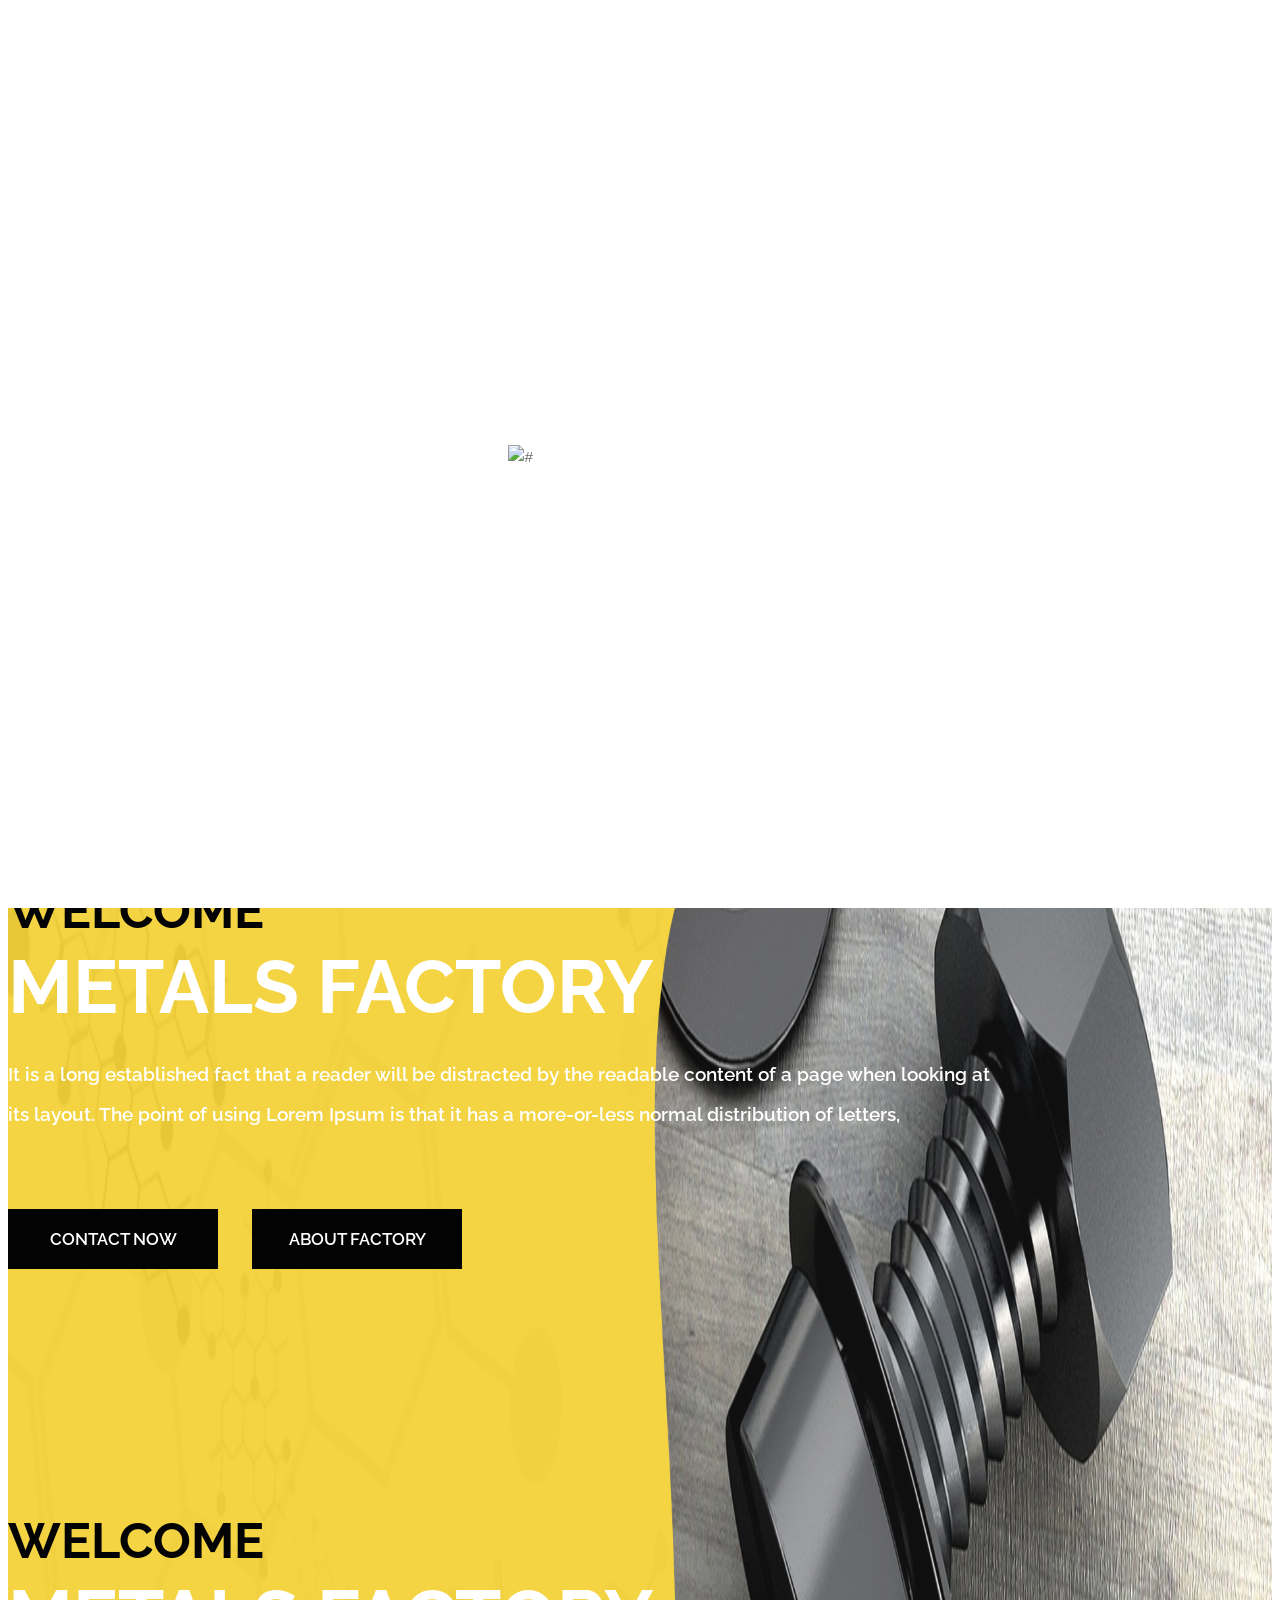
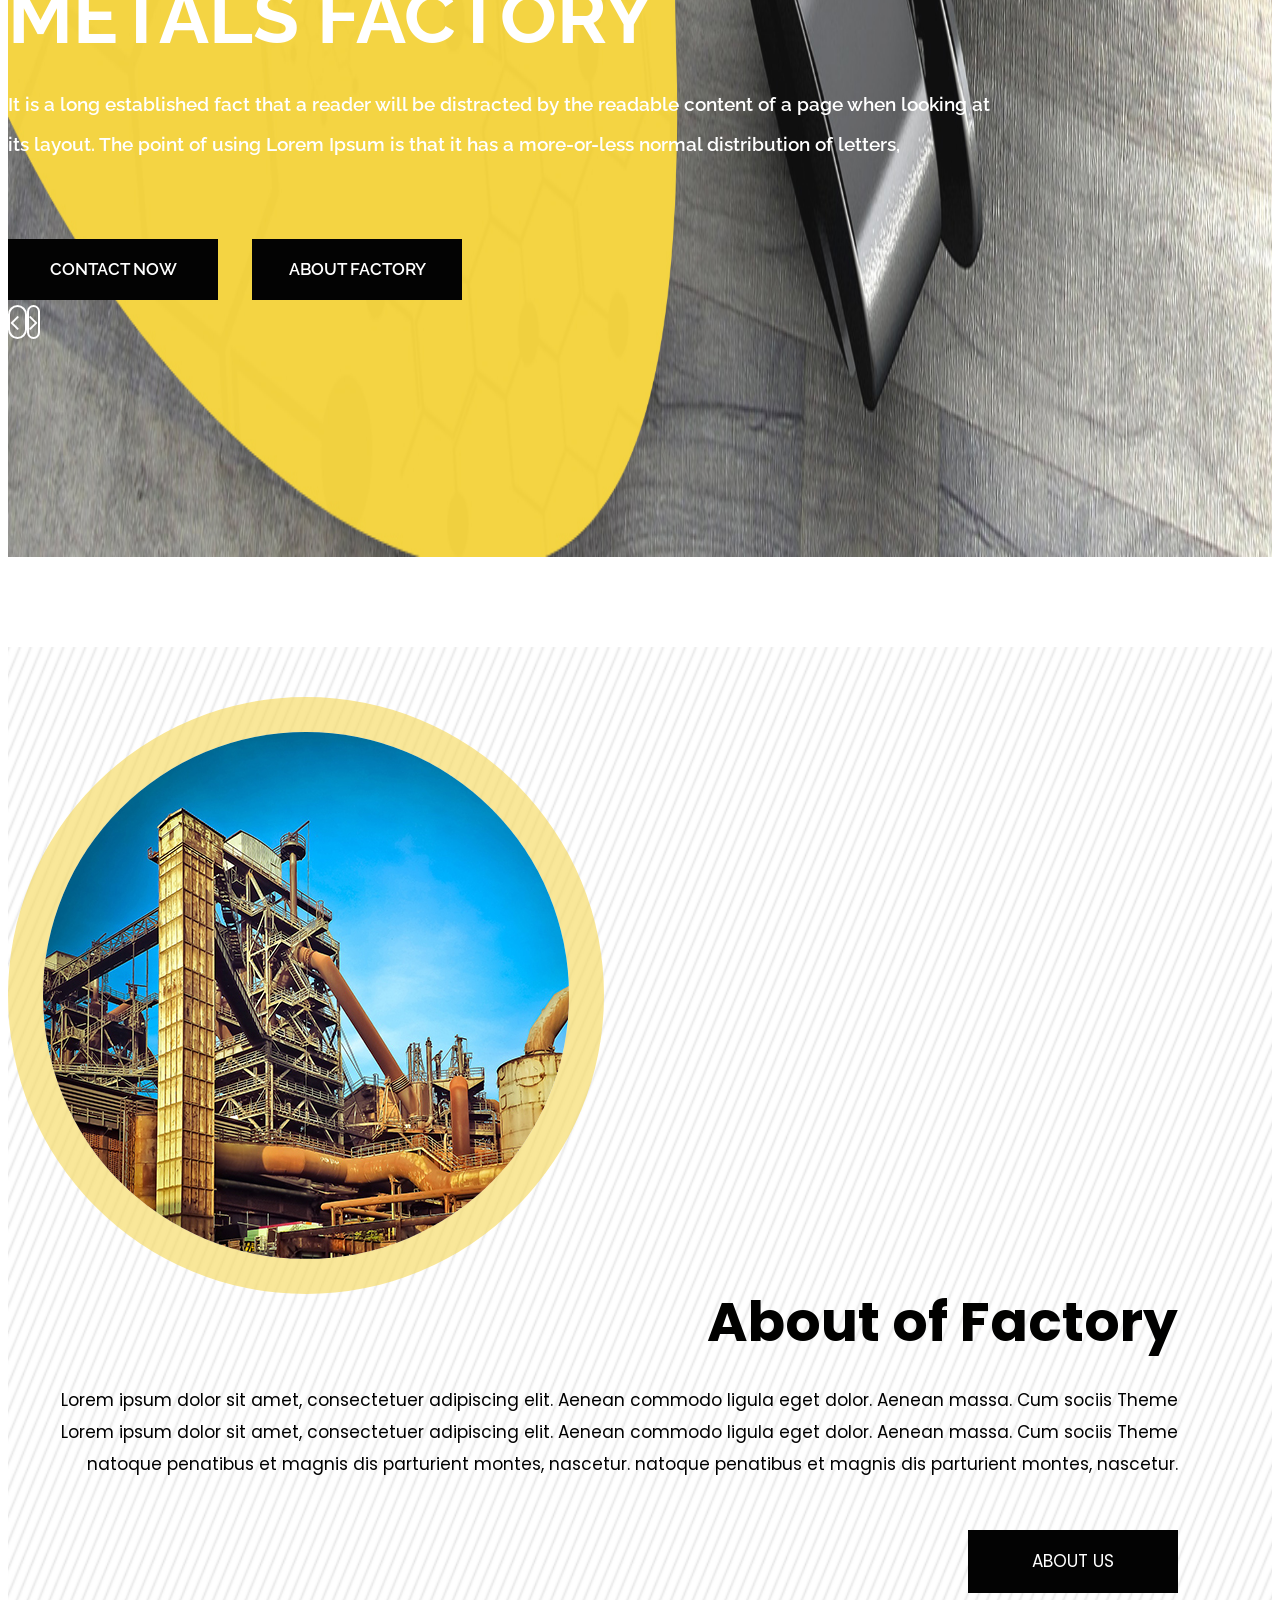
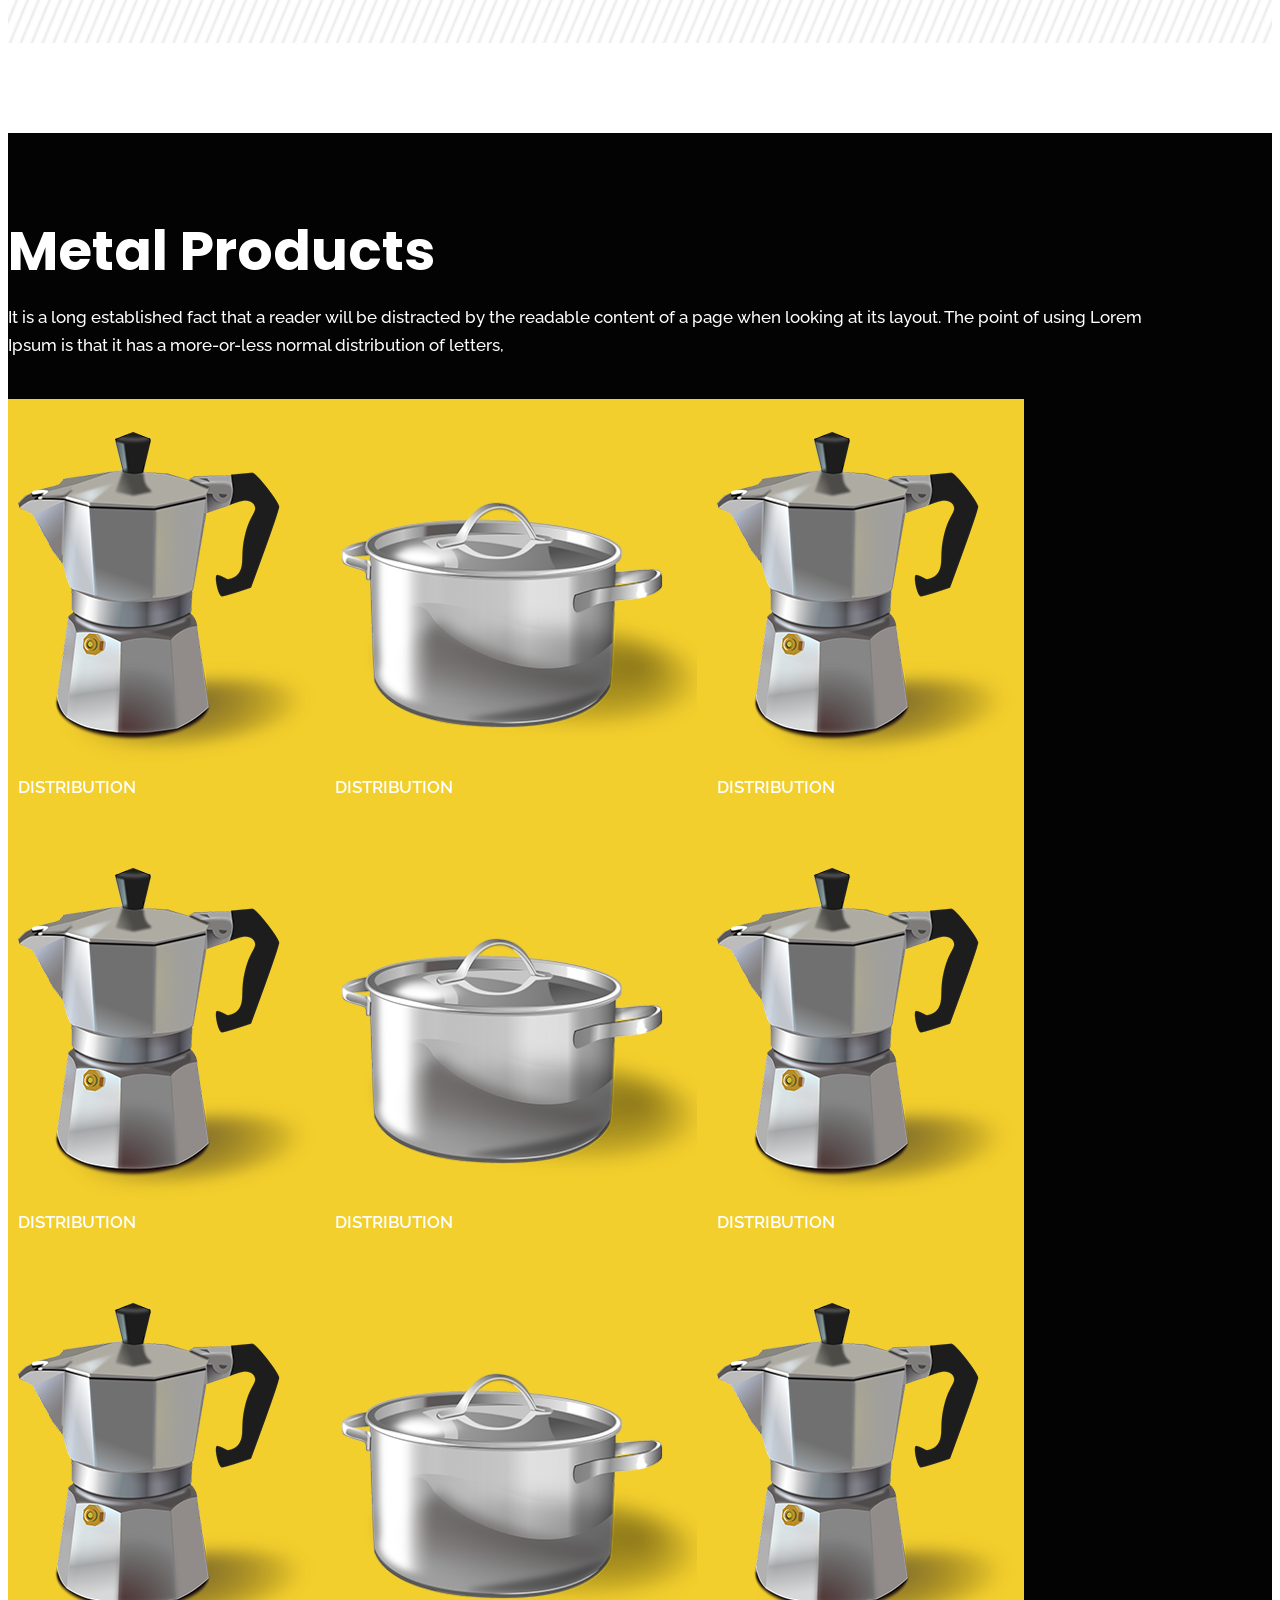
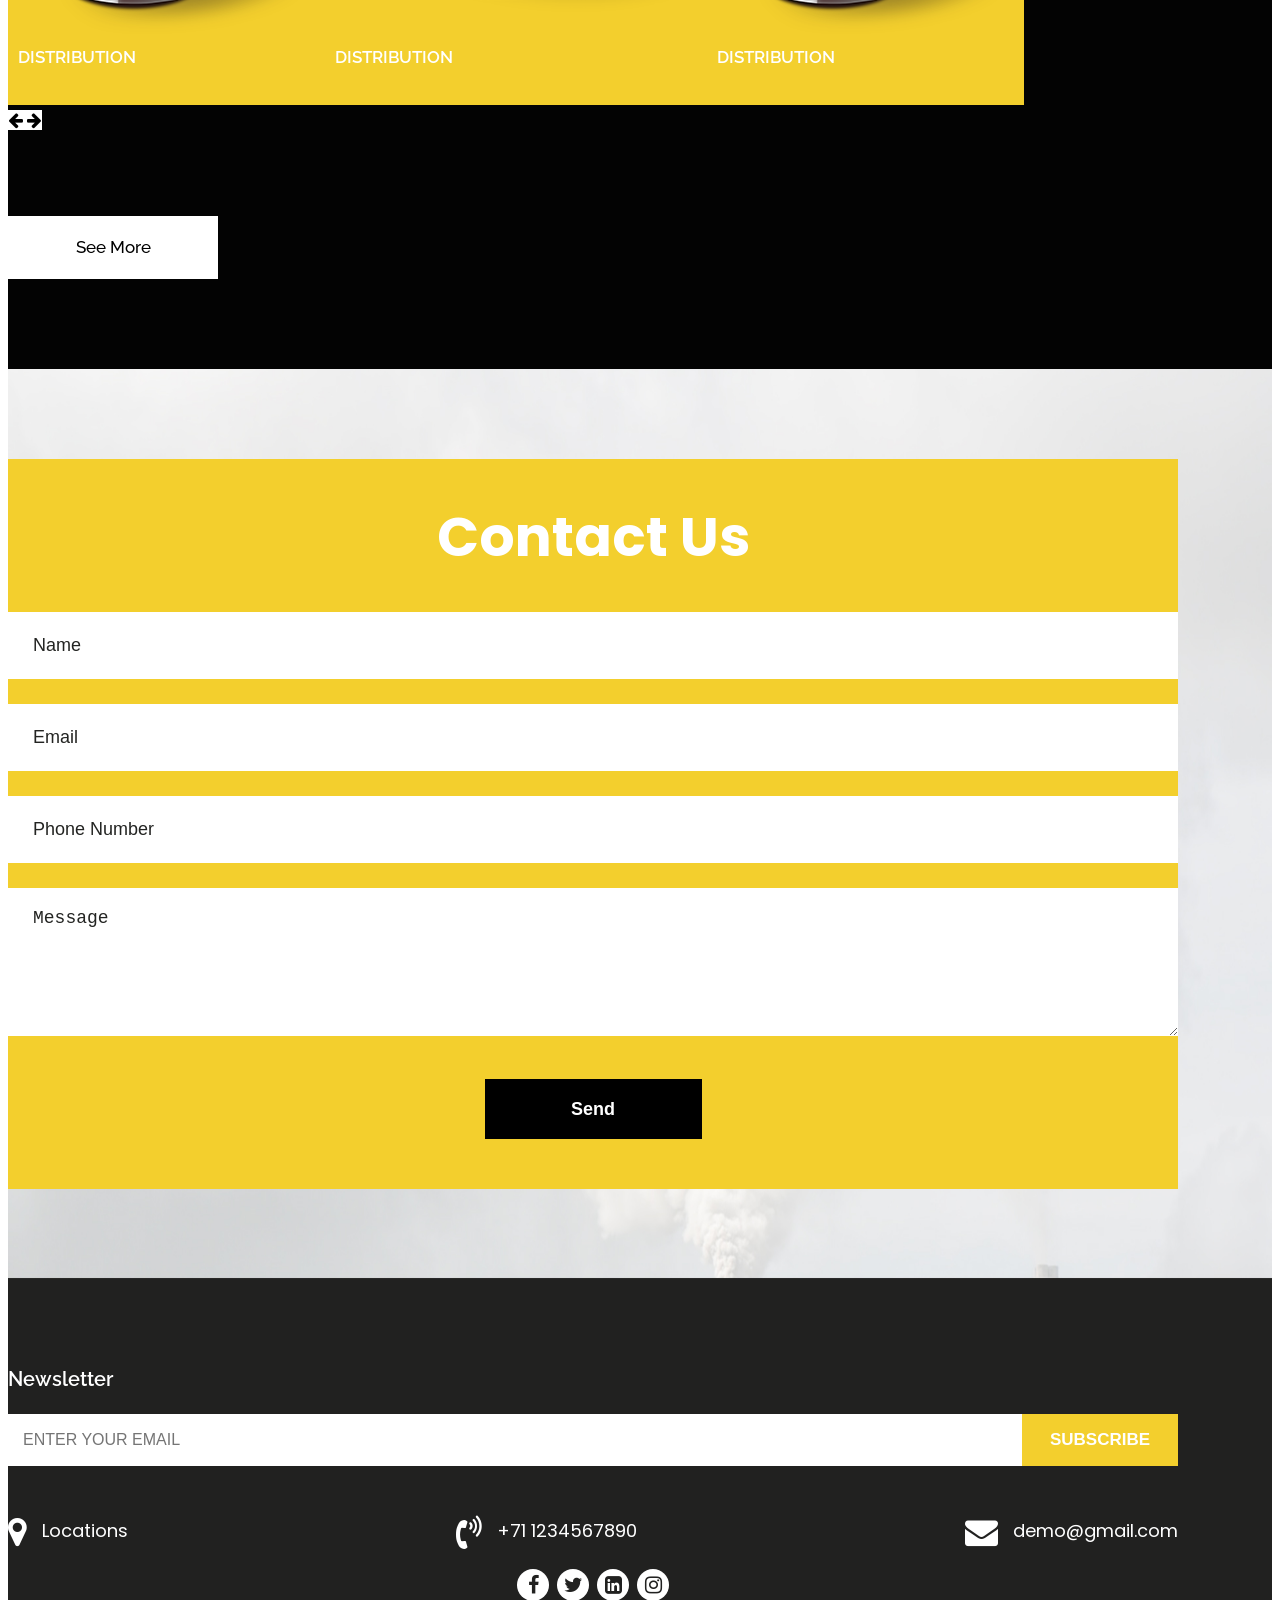
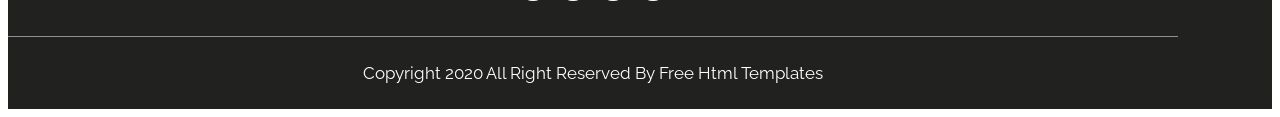
==== index.html @ c3630df4 "commit for host page trial 02" ====
<!DOCTYPE html>
<html lang="en">
   <head>
      <!-- basic -->
      <meta charset="utf-8">
      <meta http-equiv="X-UA-Compatible" content="IE=edge">
      <!-- mobile metas -->
      <meta name="viewport" content="width=device-width, initial-scale=1">
      <meta name="viewport" content="initial-scale=1, maximum-scale=1">
      <!-- site metas -->
      <title>metal</title>
      <meta name="keywords" content="">
      <meta name="description" content="">
      <meta name="author" content="">
      <!-- bootstrap css -->
      <link rel="stylesheet" href="css/bootstrap.min.css">
      <!-- style css -->
      <link rel="stylesheet" href="css/style.css">
      <!-- Responsive-->
      <link rel="stylesheet" href="css/responsive.css">
      <!-- fevicon -->
      <link rel="icon" href="images/fevicon.png" type="image/gif" />
      <!-- Scrollbar Custom CSS -->
      <link rel="stylesheet" href="css/jquery.mCustomScrollbar.min.css">
      <!-- Tweaks for older IEs-->
      <link rel="stylesheet" href="https://netdna.bootstrapcdn.com/font-awesome/4.0.3/css/font-awesome.css">
      <link rel="stylesheet" href="https://cdnjs.cloudflare.com/ajax/libs/fancybox/2.1.5/jquery.fancybox.min.css" media="screen">
      <link rel="stylesheet" href="https://rawgit.com/LeshikJanz/libraries/master/Bootstrap/baguetteBox.min.css">
      <!--[if lt IE 9]>
      <script src="https://oss.maxcdn.com/html5shiv/3.7.3/html5shiv.min.js"></script>
      <script src="https://oss.maxcdn.com/respond/1.4.2/respond.min.js"></script><![endif]-->
   </head>
   <!-- body -->
   <body class="main-layout">
      <!-- loader  -->
      <div class="loader_bg">
         <div class="loader"><img src="images/loading.gif" alt="#"/></div>
      </div>
      <!-- end loader -->
      <div id="mySidepanel" class="sidepanel">
         <a href="javascript:void(0)" class="closebtn" onclick="closeNav()">×</a>
         <a class="active" href="index.html">Home</a>
         <a href="#about">About</a>
         <a href="#product">Products</a>
         <a href="#contact">Contact</a>
      </div>
      <!-- header -->
      <header class="full_bg">
         <!-- header inner -->
         <div class="header">
            <div class="container-fluid">
               <div class="row d_flex">
                  <div class=" col-md-2 col-sm-3 col logo_section">
                     <div class="full">
                        <div class="center-desk">
                           <div class="logo">
                              <a href="index.html"><img src="images/logo.png" alt="#" /></a>
                           </div>
                        </div>
                     </div>
                  </div>
                  <div class="col-md-10 col-sm-9">
                     <ul class="site_menu text_align_right">
                        <li >
                           <button class="openbtn" onclick="openNav()"><img src="images/menu_icon.png"></button>
                        </li>
                     </ul>
                  </div>
               </div>
            </div>
         </div>
         <!-- end header inner -->
         <!-- end header -->
         <section class="banner_main">
            <div id="myCarousel" class="carousel slide banner" data-ride="carousel">
               <ol class="carousel-indicators">
                  <li data-target="#myCarousel" data-slide-to="0" class="active"></li>
                  <li data-target="#myCarousel" data-slide-to="1"></li>
                  <li data-target="#myCarousel" data-slide-to="2"></li>
               </ol>
               <div class="carousel-inner">
                  <div class="carousel-item active">
                     <div class="container">
                        <div class="carousel-caption  banner_po">
                           <div class="row">
                              <div class="col-md-8">
                                 <div class="build_box text_align_left">
                                    <h1>WELCOME<br> <span class="white">METALS FACTORY</span></h1>
                                    <p>It is a long established fact that a reader will be distracted by the readable content of a page when looking at its layout. The point of using Lorem Ipsum is that it has a more-or-less normal distribution of letters,</p>
                                    <a class="read_more conatct_btn" href="#contact" role="button">Contact now</a>
                                    <a class="read_more conatct_btn" href="#about" role="button">About Factory</a>
                                 </div>
                              </div>
                           </div>
                           <strong>best</strong>
                        </div>
                     </div>
                  </div>
                  <div class="carousel-item">
                     <div class="container">
                        <div class="carousel-caption banner_po">
                           <div class="row">
                              <div class="col-md-8">
                                 <div class="build_box text_align_left">
                                    <h1>WELCOME<br> <span class="white">METALS FACTORY</span></h1>
                                    <p>It is a long established fact that a reader will be distracted by the readable content of a page when looking at its layout. The point of using Lorem Ipsum is that it has a more-or-less normal distribution of letters,</p>
                                    <a class="read_more conatct_btn" href="#contact" role="button">Contact now</a>
                                    <a class="read_more conatct_btn" href="#about" role="button">About Factory</a>
                                 </div>
                              </div>
                           </div>
                           <strong>best</strong>
                        </div>
                     </div>
                  </div>
                  <div class="carousel-item">
                     <div class="container">
                        <div class="carousel-caption banner_po">
                           <div class="row">
                              <div class="col-md-8">
                                 <div class="build_box text_align_left">
                                    <h1>WELCOME<br> <span class="white">METALS FACTORY</span></h1>
                                    <p>It is a long established fact that a reader will be distracted by the readable content of a page when looking at its layout. The point of using Lorem Ipsum is that it has a more-or-less normal distribution of letters,</p>
                                    <a class="read_more conatct_btn" href="#contact" role="button">Contact now</a>
                                    <a class="read_more conatct_btn" href="#about" role="button">About Factory</a>
                                 </div>
                              </div>
                           </div>
                           <strong>best</strong>
                        </div>
                     </div>
                  </div>
               </div>
               <a class="carousel-control-prev" href="#myCarousel" role="button" data-slide="prev">
               <i class="fa fa-angle-left" aria-hidden="true"></i>
               <span class="sr-only">Previous</span>
               </a>
               <a class="carousel-control-next" href="#myCarousel" role="button" data-slide="next">
               <i class="fa fa-angle-right" aria-hidden="true"></i>
               <span class="sr-only">Next</span>
               </a>
            </div>
         </section>
      </header>
      <!-- end banner -->
      <!-- about -->
      <div id="about" class="about">
         <div class="bg_about">
            <div class="container">
               <div class="row d_flex">
                  <div class="col-md-5">
                     <div class="about_img">
                        <figure><img src="images/about.jpg" alt="#"/></figure>
                     </div>
                  </div>
                  <div class="col-md-6 offset-md-1">
                     <div class="titlepage text_align_right">
                        <h2>About of Factory</h2>
                        <p>Lorem ipsum dolor sit amet, consectetuer adipiscing elit. Aenean commodo ligula eget dolor. Aenean massa. Cum sociis Theme Lorem ipsum dolor sit amet, consectetuer adipiscing elit. Aenean commodo ligula eget dolor. Aenean massa. Cum sociis Theme natoque penatibus et magnis dis parturient montes, nascetur.
                           natoque penatibus et magnis dis parturient montes, nascetur.
                        </p>
                        <a class="read_more" href="Javascript:void(0)">About Us</a>
                     </div>
                  </div>
               </div>
            </div>
         </div>
      </div>
      <!-- end about -->
      <!-- products -->
      <div id="product" class="prot">
         <div class="products">
            <div class="container">
               <div class="row">
                  <div class="col-md-12">
                     <div class="titlepage text_align_left">
                        <h2>Metal Products</h2>
                        <p>It is a long established fact that a reader will be distracted by the readable content of a page when looking at its layout. The point of using Lorem Ipsum is that it has a more-or-less normal distribution of letters,</p>
                     </div>
                  </div>
               </div>
            </div>
            <div id="prod" class="carousel slide product_banner" data-ride="carousel">
               <ol class="carousel-indicators">
                  <li data-target="#prod" data-slide-to="0" class="active"></li>
                  <li data-target="#prod" data-slide-to="1"></li>
                  <li data-target="#prod" data-slide-to="2"></li>
               </ol>
               <div class="carousel-inner">
                  <div class="carousel-item active">
                     <div class="container">
                        <div class="carousel-caption  banner_pro">
                           <div class="row d_flex">
                              <div class="col-md-4">
                                 <div class="product mar_bottom30">
                                    <figure><img src="images/pro1.png" alt="#"/></figure>
                                    <h3>distribution</h3>
                                 </div>
                              </div>
                              <div class="col-md-4 mar_bottom30">
                                 <div class="product">
                                    <figure><img src="images/pro2.png" alt="#"/></figure>
                                    <h3>distribution</h3>
                                 </div>
                              </div>
                              <div class="col-md-4">
                                 <div class="product">
                                    <figure><img src="images/pro1.png" alt="#"/></figure>
                                    <h3>distribution</h3>
                                 </div>
                              </div>
                           </div>
                        </div>
                     </div>
                  </div>
                  <div class="carousel-item">
                     <div class="container">
                        <div class="carousel-caption  banner_pro">
                           <div class="row d_flex">
                              <div class="col-md-4 mar_bottom30">
                                 <div class="product">
                                    <figure><img src="images/pro1.png" alt="#"/></figure>
                                    <h3>distribution</h3>
                                 </div>
                              </div>
                              <div class="col-md-4 mar_bottom30">
                                 <div class="product">
                                    <figure><img src="images/pro2.png" alt="#"/></figure>
                                    <h3>distribution</h3>
                                 </div>
                              </div>
                              <div class="col-md-4">
                                 <div class="product">
                                    <figure><img src="images/pro1.png" alt="#"/></figure>
                                    <h3>distribution</h3>
                                 </div>
                              </div>
                           </div>
                        </div>
                     </div>
                  </div>
                  <div class="carousel-item">
                     <div class="container">
                        <div class="carousel-caption  banner_pro">
                           <div class="row d_flex">
                              <div class="col-md-4 mar_bottom30">
                                 <div class="product">
                                    <figure><img src="images/pro1.png" alt="#"/></figure>
                                    <h3>distribution</h3>
                                 </div>
                              </div>
                              <div class="col-md-4 mar_bottom30">
                                 <div class="product">
                                    <figure><img src="images/pro2.png" alt="#"/></figure>
                                    <h3>distribution</h3>
                                 </div>
                              </div>
                              <div class="col-md-4">
                                 <div class="product">
                                    <figure><img src="images/pro1.png" alt="#"/></figure>
                                    <h3>distribution</h3>
                                 </div>
                              </div>
                           </div>
                        </div>
                     </div>
                  </div>
               </div>
               <a class="carousel-control-prev" href="#prod" role="button" data-slide="prev">
               <i class="fa fa-arrow-left" aria-hidden="true"></i>
               <span class="sr-only">Previous</span>
               </a>
               <a class="carousel-control-next" href="#prod" role="button" data-slide="next">
               <i class="fa fa-arrow-right" aria-hidden="true"></i>
               <span class="sr-only">Next</span>
               </a>
            </div>
            <div class="container">
               <div class="row">
                  <div class="col-md-12">
                     <a class="read_more" href="Javascript:void(0)">See More</a>
                  </div>
               </div>
            </div>
         </div>
      </div>
      <!-- end products -->
      <!--  contact -->
      <div id="contact" class="contact">
         <div class="container">
            <div class="row">
               <div class="col-md-12">
                  <div class="bg_yeloow">
                     <div class="titlepage text_align_center">
                        <h2>Contact Us</h2>
                     </div>
                     <div class="row">
                        <div class="col-md-10 offset-md-1">
                           <form id="request" class="main_form">
                              <div class="row">
                                 <div class="col-md-12 ">
                                    <input class="contactus" placeholder="Name" type="type" name=" Name"> 
                                 </div>
                                 <div class="col-md-12">
                                    <input class="contactus" placeholder="Email" type="type" name="Email"> 
                                 </div>
                                 <div class="col-md-12">
                                    <input class="contactus" placeholder="Phone Number" type="type" name="Phone Number">                          
                                 </div>
                                 <div class="col-md-12">
                                    <textarea class="textarea" placeholder="Message" type="type" Message="Name">Message</textarea>
                                 </div>
                                 <div class="col-md-12">
                                    <button class="send_btn">Send</button>
                                 </div>
                              </div>
                           </form>
                        </div>
                     </div>
                  </div>
               </div>
            </div>
         </div>
      </div>
      <!-- end contact -->
      <!--  footer -->
      <footer>
         <div class="footer">
            <div class="container">
               <div class="row">
                  <div class="col-md-8 offset-md-2">
                     <div class="news">
                        <h3>Newsletter</h3>
                        <form class="form_news">
                           <input class="newsltter" placeholder="enter your email" type="type" name="enter your email">
                           <button class="sunm_btn">SUBSCRIBE</button>
                        </form>
                     </div>
                  </div>
                  <div class=" col-md-10 offset-md-1">
                     <ul class="conta">
                        <li><i class="fa fa-map-marker" aria-hidden="true"></i>Locations
                        </li>
                        <li><i class="fa fa-volume-control-phone" aria-hidden="true"></i> +71 1234567890</li>
                        <li> <i class="fa fa-envelope" aria-hidden="true"></i><a href="#"> demo@gmail.com</a></li>
                     </ul>
                  </div>
                  <div class="col-md-12">
                     <ul class="social_icon">
                        <li><a href="Javascript:void(0)"><i class="fa fa-facebook" aria-hidden="true"></i></a></li>
                        <li><a href="Javascript:void(0)"><i class="fa fa-twitter" aria-hidden="true"></i></a></li>
                        <li><a href="Javascript:void(0)"><i class="fa fa-linkedin-square" aria-hidden="true"></i></a></li>
                        <li><a href="Javascript:void(0)"><i class="fa fa-instagram" aria-hidden="true"></i></a></li>
                     </ul>
                  </div>
               </div>
            </div>
            <div class="copyright">
               <div class="container">
                  <div class="row">
                     <div class="col-md-10 offset-md-1">
                        <p>Copyright 2020  All Right Reserved By <a href="https://html.design/"> Free Html Templates</a></p>
                     </div>
                  </div>
               </div>
            </div>
         </div>
      </footer>
      <!-- end footer -->
      <!-- Javascript files-->
      <script src="js/jquery.min.js"></script>
      <script src="js/bootstrap.bundle.min.js"></script>
      <script src="js/jquery-3.0.0.min.js"></script>
      <!-- sidebar -->
      <script src="js/jquery.mCustomScrollbar.concat.min.js"></script>
      <script src="https://cdnjs.cloudflare.com/ajax/libs/baguettebox.js/1.8.1/baguetteBox.min.js"></script>
      <script src="js/custom.js"></script>
   </body>
</html>
---- css/style.css ----
/*--------------------------------------------------------------------- File Name: style.css ---------------------------------------------------------------------*/


/*--------------------------------------------------------------------- import Fonts ---------------------------------------------------------------------*/

@import url('https://fonts.googleapis.com/css?family=Rajdhani:300,400,500,600,700');
@import url('https://fonts.googleapis.com/css?family=Poppins:100,100i,200,200i,300,300i,400,400i,500,500i,600,600i,700,700i,800,800i,900,900i');
@import url('https://fonts.googleapis.com/css?family=Raleway:100,400,600,700,900&display=swap');
@import url('https://fonts.googleapis.com/css?family=Lato:400,700,900&display=swap');

/*****---------------------------------------- 1) font-family: 'Rajdhani', sans-serif;
 2) font-family: 'Poppins', sans-serif;
 ----------------------------------------*****/


/*--------------------------------------------------------------------- import Files ---------------------------------------------------------------------*/

@import url(animate.min.css);
@import url(normalize.css);
@import url(icomoon.css);
@import url(font-awesome.min.css);
@import url(meanmenu.css);
@import url(owl.carousel.min.css);
@import url(swiper.min.css);
@import url(slick.css);
@import url(jquery.fancybox.min.css);
@import url(jquery-ui.css);
@import url(nice-select.css);

/*--------------------------------------------------------------------- skeleton ---------------------------------------------------------------------*/

* {
     box-sizing: border-box !important;
}

.container {
     max-width: 1170px;
}

html {
     scroll-behavior: smooth;
}

body {
     color: #666666;
     font-size: 14px;
     font-family: 'Raleway', sans-serif;
     line-height: 1.80857;
     font-weight: normal;
}

a {
     color: #1f1f1f;
     text-decoration: none !important;
     outline: none !important;
     -webkit-transition: all .3s ease-in-out;
     -moz-transition: all .3s ease-in-out;
     -ms-transition: all .3s ease-in-out;
     -o-transition: all .3s ease-in-out;
     transition: all .3s ease-in-out;
}

h1,
h2,
h3,
h4,
h5,
h6 {
     letter-spacing: 0;
     font-weight: normal;
     position: relative;
     padding: 0 0 10px 0;
     font-weight: normal;
     line-height: normal;
     color: #111111;
     margin: 0
}

h1 {
     font-size: 24px;
}

h2 {
     font-size: 22px;
     font-family: 'Poppins', sans-serif;
}

h3 {
     font-size: 18px;
}

h4 {
     font-size: 16px
}

h5 {
     font-size: 14px
}

h6 {
     font-size: 13px
}

*,
*::after,
*::before {
     -webkit-box-sizing: border-box;
     -moz-box-sizing: border-box;
     box-sizing: border-box;
}

h1 a,
h2 a,
h3 a,
h4 a,
h5 a,
h6 a {
     color: #212121;
     text-decoration: none!important;
     opacity: 1
}

button:focus {
     outline: none;
}

ul,
li,
ol {
     margin: 0px;
     padding: 0px;
     list-style: none;
}

p {
     margin: 0px;
     font-weight: 500;
     font-size: 15px;
     line-height: 24px;
}

a {
     color: #222222;
     text-decoration: none;
     outline: none !important;
}

a,
.btn {
     text-decoration: none !important;
     outline: none !important;
     -webkit-transition: all .3s ease-in-out;
     -moz-transition: all .3s ease-in-out;
     -ms-transition: all .3s ease-in-out;
     -o-transition: all .3s ease-in-out;
     transition: all .3s ease-in-out;
}

img {
     max-width: 100%;
     height: auto;
}

 :focus {
     outline: 0;
}

.btn-custom {
     margin-top: 20px;
     background-color: transparent !important;
     border: 2px solid #ddd;
     padding: 12px 40px;
     font-size: 16px;
}

.lead {
     font-size: 18px;
     line-height: 30px;
     color: #767676;
     margin: 0;
     padding: 0;
}

.form-control:focus {
     border-color: #ffffff !important;
     box-shadow: 0 0 0 .2rem rgba(255, 255, 255, .25);
}

.navbar-form input {
     border: none !important;
}

.badge {
     font-weight: 500;
}

blockquote {
     margin: 20px 0 20px;
     padding: 30px;
}

button {
     border: 0;
     margin: 0;
     padding: 0;
     cursor: pointer;
}

.full {
     float: left;
     width: 100%;
}

.full {
     width: 100%;
     float: left;
     margin: 0;
     padding: 0;
}


/**-- heading section --**/


/*---------------------------- preloader area ----------------------------*/

.loader_bg {
     position: fixed;
     z-index: 9999999;
     background: #fff;
     width: 100%;
     height: 100%;
}

.loader {
     height: 100%;
     width: 100%;
     position: absolute;
     left: 0;
     top: 0;
     display: flex;
     justify-content: center;
     align-items: center;
}

.loader img {
     width: 280px;
}


/*-- header --*/

.header {
     width: 100%;
     height: 104px;
     padding: 20px 25px;
     position: fixed;
     z-index: 9;
     background: url(../images/header.jpg);
     background-size: 100% 100%;
     background-position: center;
     background-repeat: no-repeat;
}

ul.site_menu li {
     display: inline-block;
     padding-left: 58px;
}

ul.site_menu li a {
     color: #fff !important;
}

.sidepanel {
     width: 0;
     position: fixed;
     z-index: 9999999;
     height: 100%;
     top: 0;
     left: 0;
     background-color: #111;
     overflow-x: hidden;
     transition: 0.5s;
     padding-top: 60px;
}

.sidepanel a {
     padding: 8px 8px 8px 32px;
     text-decoration: none;
     font-size: 22px;
     color: #fff;
     display: block;
     transition: 0.3s;
}

.sidepanel a:hover {
     color: #f3cf2d;
}

.sidepanel a.active {
     color: #f3cf2d;
}

.sidepanel .closebtn {
     position: absolute;
     top: 0;
     right: 25px;
     font-size: 36px;
}

.openbtn {
     cursor: pointer;
     background-color: transparent;
     color: white;
     border: none;
}


/** banner section **/

.full_bg {
     background: url(../images/banner1.jpg);
     background-size: 100% 100%;
     background-position: center;
     background-repeat: no-repeat;
}

.banner_main {
     position: relative;
     padding-bottom: 212px;
}

.banner_main strong {
     color: #fff;
     background-color: #000;
     width: 52px;
     height: 52px;
     border-radius: 40px;
     font-size: 12px;
     display: flex;
     align-items: center;
     justify-content: center;
     font-weight: normal;
     position: absolute;
     right: 10%;
     text-transform: uppercase;
     top: 34%;
}

.build_box {
     padding-top: 20%;
}

.banner_po {
     position: inherit;
}

.build_box p {
     color: #fff;
     font-size: 19px;
     line-height: 40px;
     font-weight: 600;
     margin-bottom: 55px;
     padding-right: 170px;
}

.build_box h1 {
     font-size: 50px;
     font-weight: bold;
     color: #030303;
     line-height: 76px;
     padding-bottom: 20px;
     display: block;
     text-transform: uppercase;
}

.white {
     font-size: 75px;
     color: #fff;
}

.build_box .conatct_btn {
     padding: 15px 0;
     color: #fff;
     margin-top: 20px;
     margin-right: 30px;
     font-weight: 600;
}

.build_box .conatct_btn:hover {
     background: #ffffff;
     color: #151414;
}

#myCarousel .carousel-control-prev,
#myCarousel .carousel-control-next {
     width: 55px;
     height: 55px;
     border: #fff solid 2px;
     opacity: 1;
     font-size: 25px;
     color: #fff;
     top: 101%;
     border-radius: 40px;
}

#myCarousel .carousel-control-prev:hover,
#myCarousel .carousel-control-next:hover,
#myCarousel .carousel-control-prev:focus,
#myCarousel .carousel-control-next:focus {
     background: #000000;
     color: #fff;
}

#myCarousel .carousel-control-prev {
     left: 8%;
}

#myCarousel .carousel-control-next {
     right: inherit;
     left: 12.4%;
}

.banner .carousel-indicators {
     display: none;
}


/** end banner section **/

.titlepage {
     text-align: center;
     padding-bottom: 40px;
}

.titlepage h2 {
     font-size: 55px;
     color: #061553;
     line-height: 55px;
     font-weight: bold;
     padding: 0;
     display: inline-block;
}

.titlepage span {
     color: #636363;
     font-size: 17px;
     margin-top: 20px;
     font-weight: 400;
     display: block;
}

.d_flex {
     display: flex;
     align-items: center;
     flex-wrap: wrap;
}

.read_more {
     font-size: 17px;
     background-color: #030303;
     color: #fff;
     padding: 16px 0px;
     width: 100%;
     max-width: 210px;
     text-align: center;
     display: inline-block;
     transition: ease-in all 0.5s;
     font-weight: 500;
     text-transform: uppercase;
}

.read_more:hover {
     background: #f3cf2d;
     color: #fff;
     transition: ease-in all 0.5s;
}

.text_align_left {
     text-align: left;
}

.text_align_right {
     text-align: right;
}

.text_align_center {
     text-align: center;
}


/** about section **/

.about {
     font-family: 'Poppins', sans-serif;
     background: #fff;
     padding-top: 90px;
}

.bg_about {
     background: url(../images/bg_about.png);
     background-repeat: no-repeat;
     background-size: 100% 100%;
     padding: 50px 0;
}

.about .titlepage {
     padding-bottom: 0;
}

.about .titlepage h2 {
     margin-bottom: 35px;
     color: #010100;
}

.about .titlepage p {
     font-weight: 400;
     font-size: 17px;
     line-height: 32px;
     color: #000000;
     padding-bottom: 50px;
}

.about .titlepage .read_more {
     text-transform: uppercase;
     font-weight: normal;
}

.about_img figure {
     margin: 0;
}

.about_img figure img {
     border-radius: 300%;
     border: #f6dc67ab solid 35px;
     text-align: center;
     margin: 0 auto;
     display: block;
}


/** end about section **/


/** products **/

.prot {
     padding-top: 90px;
}

.products {
     padding: 90px 0;
     background-color: #030303;
}

.products .titlepage h2 {
     color: #fff;
}

.products .titlepage p {
     color: #fff;
     font-size: 17px;
     line-height: 28px;
     padding-top: 25px;
}

.product {
     background-color: #f3cf2d;
     padding: 33px 10px;
}

.product figure {
     margin: 0;
}

.product figure img {
     height: 331px;
}

.product h3 {
     color: #fff;
     font-size: 17px;
     font-weight: 600;
     text-transform: uppercase;
     line-height: 30px;
     padding-bottom: 0;
}

.products .read_more {
     margin-top: 80px;
     background: #fff;
     color: #000;
     text-transform: none;
}

.products .read_more:hover {
     background-color: #f3cf2d;
}

.banner_pro {
     position: inherit;
     padding: 0;
}

#prod .carousel-control-prev,
#prod .carousel-control-next {
     width: 88px;
     height: 42px;
     background: #fff;
     opacity: 1;
     font-size: 17px;
     color: #000;
     top: 50%;
}

#prod .carousel-control-prev:hover,
#prod .carousel-control-next:hover,
#prod .carousel-control-prev:focus,
#prod .carousel-control-next:focus {
     background: #f3cf2d;
     color: #fff;
}

#prod .carousel-control-prev {
     left: 1%
}

#prod .carousel-control-next {
     right: 1%;
}

#prod .carousel-indicators {
     display: none;
}


/** end products **/


/** contact section **/

.contact {
     font-family: 'Poppins', sans-serif;
     background: url(../images/contact_bg.jpg);
     background-size: 100% 100%;
     background-position: center;
     background-repeat: no-repeat;
     padding: 90px 0;
}

.bg_yeloow {
     background: #f3cf2d;
     padding: 50px 0;
}

.contact .titlepage {
     padding-bottom: 48px;
}

.contact .titlepage h2 {
     color: #fff;
}

.main_form .contactus {
     padding: 0 25px;
     margin-bottom: 25px;
     width: 100%;
     height: 67px;
     background: #fff;
     color: #232422;
     font-size: 18px;
     font-weight: normal;
     border: inherit;
}

.main_form .textarea {
     margin-bottom: 25px;
     width: 100%;
     background: #fff;
     color: #232422;
     font-size: 18px;
     font-weight: normal;
     padding: 20px 25px 0 25px;
     border: inherit;
     height: 148px;
}

.main_form .send_btn {
     font-size: 18px;
     transition: ease-in all 0.5s;
     background-color: #000000;
     color: #fff;
     max-width: 217px;
     width: 100%;
     display: block;
     margin-top: 10px !important;
     font-weight: 600;
     height: 60px;
     margin: 0 auto;
}

.main_form .send_btn:hover {
     background-color: #ddd;
     transition: ease-in all 0.5s;
     color: #000000;
}

#request *::placeholder {
     color: #232422;
     opacity: 1;
}


/** end contact section **/


/** footer **/

.footer {
     background: #212120;
     padding-top: 90px;
     text-align: center;
}

.news {
     padding-bottom: 25px;
}

.news h3 {
     font-weight: 600;
     font-size: 20px;
     line-height: 20px;
     text-align: left;
     color: #fff;
     padding-bottom: 25px;
}

.form_news {
     display: flex;
}

.newsltter {
     padding: 0 15px;
     margin-bottom: 25px;
     width: 100%;
     height: 52px;
     background: #fff;
     color: #212120;
     font-size: 16px;
     font-weight: normal;
     border: inherit;
     text-transform: uppercase;
}

.sunm_btn {
     font-size: 17px;
     transition: ease-in all 0.5s;
     background-color: #f3cf2d;
     text-transform: uppercase;
     color: #fff;
     max-width: 156px;
     width: 100%;
     display: block;
     font-weight: 600;
     height: 52px;
     margin: 0 auto;
}

.sunm_btn:hover {
     background-color: #ddd;
     color: #000;
}

ul.conta {
     display: flex;
     align-items: center;
     justify-content: space-between;
     flex-wrap: wrap;
}

ul.conta li {
     font-family: 'Poppins', sans-serif;
     color: #fff;
     text-align: left;
     padding-bottom: 20px;
     font-size: 18px;
     display: inline-flex;
     line-height: 30px;
}

ul.conta li:last-child {
     padding-right: 0;
}

ul.conta li i {
     padding-right: 15px;
     text-align: center;
     font-size: 33px;
     color: #fff;
}

ul.conta li a {
     color: #fff;
}

ul.social_icon {
     text-align: center;
}

ul.social_icon li {
     display: inline-block;
     margin: 0 2px;
}

ul.social_icon li a i {
     background: #fff;
     width: 32px;
     height: 32px;
     display: flex;
     align-items: center;
     justify-content: center;
     font-size: 20px;
     border-radius: 20px;
     color: #212120;
     transition: ease-in all 0.5s;
}

ul.social_icon li a i:hover {
     color: #f3cf2d;
     background: #fff;
     transition: ease-in all 0.5s;
}

.copyright {
     margin-top: 35px;
     padding-bottom: 25px;
}

.copyright p {
     border-top: #909090 solid 1px;
     color: #fff;
     font-size: 17px;
     line-height: 22px;
     text-align: center;
     padding-top: 25px;
     font-weight: normal;
}

.copyright a {
     color: #fff;
}

.copyright a:hover {
     color: #f3cf2d;
}


/** end footer **/
---- css/responsive.css ----
/*--------------------------------------------------------------------- File Name: responsive.css ---------------------------------------------------------------------*/

@media (min-width: 1200px) and (max-width: 1342px) {}

@media (min-width: 992px) and (max-width: 1199px) {
    .white {
        font-size: 72px;
    }
    #myCarousel .carousel-control-prev {
        left: 6%;
    }
    .titlepage h2 {
        font-size: 53px;
    }
}

@media (min-width: 768px) and (max-width: 991px) {
    .white {
        font-size: 56px;
    }
    .build_box h1 {
        font-size: 39px;
        line-height: 63px;
    }
    .build_box p {
        padding-right: 118px
    }
    #myCarousel .carousel-control-prev {
        left: 5%;
    }
    .build_box .conatct_btn {
        margin-right: 8px;
    }
    .titlepage h2 {
        font-size: 41px;
        line-height: 44px
    }
}

@media (min-width: 576px) and (max-width: 767px) {
    .white {
        font-size: 56px;
    }
    .build_box h1 {
        font-size: 39px;
        line-height: 63px;
    }
    .build_box p {
        padding-right: 118px
    }
    #myCarousel .carousel-control-prev {
        left: 2%;
    }
    .about .titlepage h2 {
        padding-top: 40px;
    }
    .mar_bottom30 {
        margin-bottom: 30px;
    }
    .bg_yeloow {
        padding: 50px 20px;
    }
    ul.conta li {
        font-size: 16px;
    }
}

@media (max-width: 575px) {
    .header {
        padding: 20px 0px;
    }
    .text_align_right {
        margin-top: -35px;
    }
    .logo {
        text-align: center !important;
        float: left;
        width: 150px;
    }
    .build_box {
        padding-top: 41%;
    }
    .build_box .conatct_btn {
        margin-right: 4px;
        font-size: 14px;
        max-width: 137px;
    }
    #myCarousel .carousel-control-next {
        left: 20.4%;
    }
    .white {
        font-size: 32px;
    }
    .build_box h1 {
        font-size: 28px;
        line-height: 39px;
    }
    .build_box p {
        padding-right: 0;
    }
    #myCarousel .carousel-control-prev {
        left: 2%;
    }
    .about .titlepage h2 {
        padding-top: 40px;
    }
    .mar_bottom30 {
        margin-bottom: 30px;
    }
    .titlepage h2 {
        font-size: 32px;
        line-height: 35px;
    }
    .bg_yeloow {
        padding: 50px 20px;
    }
    .form_news {
        display: inherit;
    }
    ul.conta {
        display: block;
        text-align: left;
    }
    ul.conta li {
        display: block;
    }
    .banner_main strong {
        right: 0%;
    }
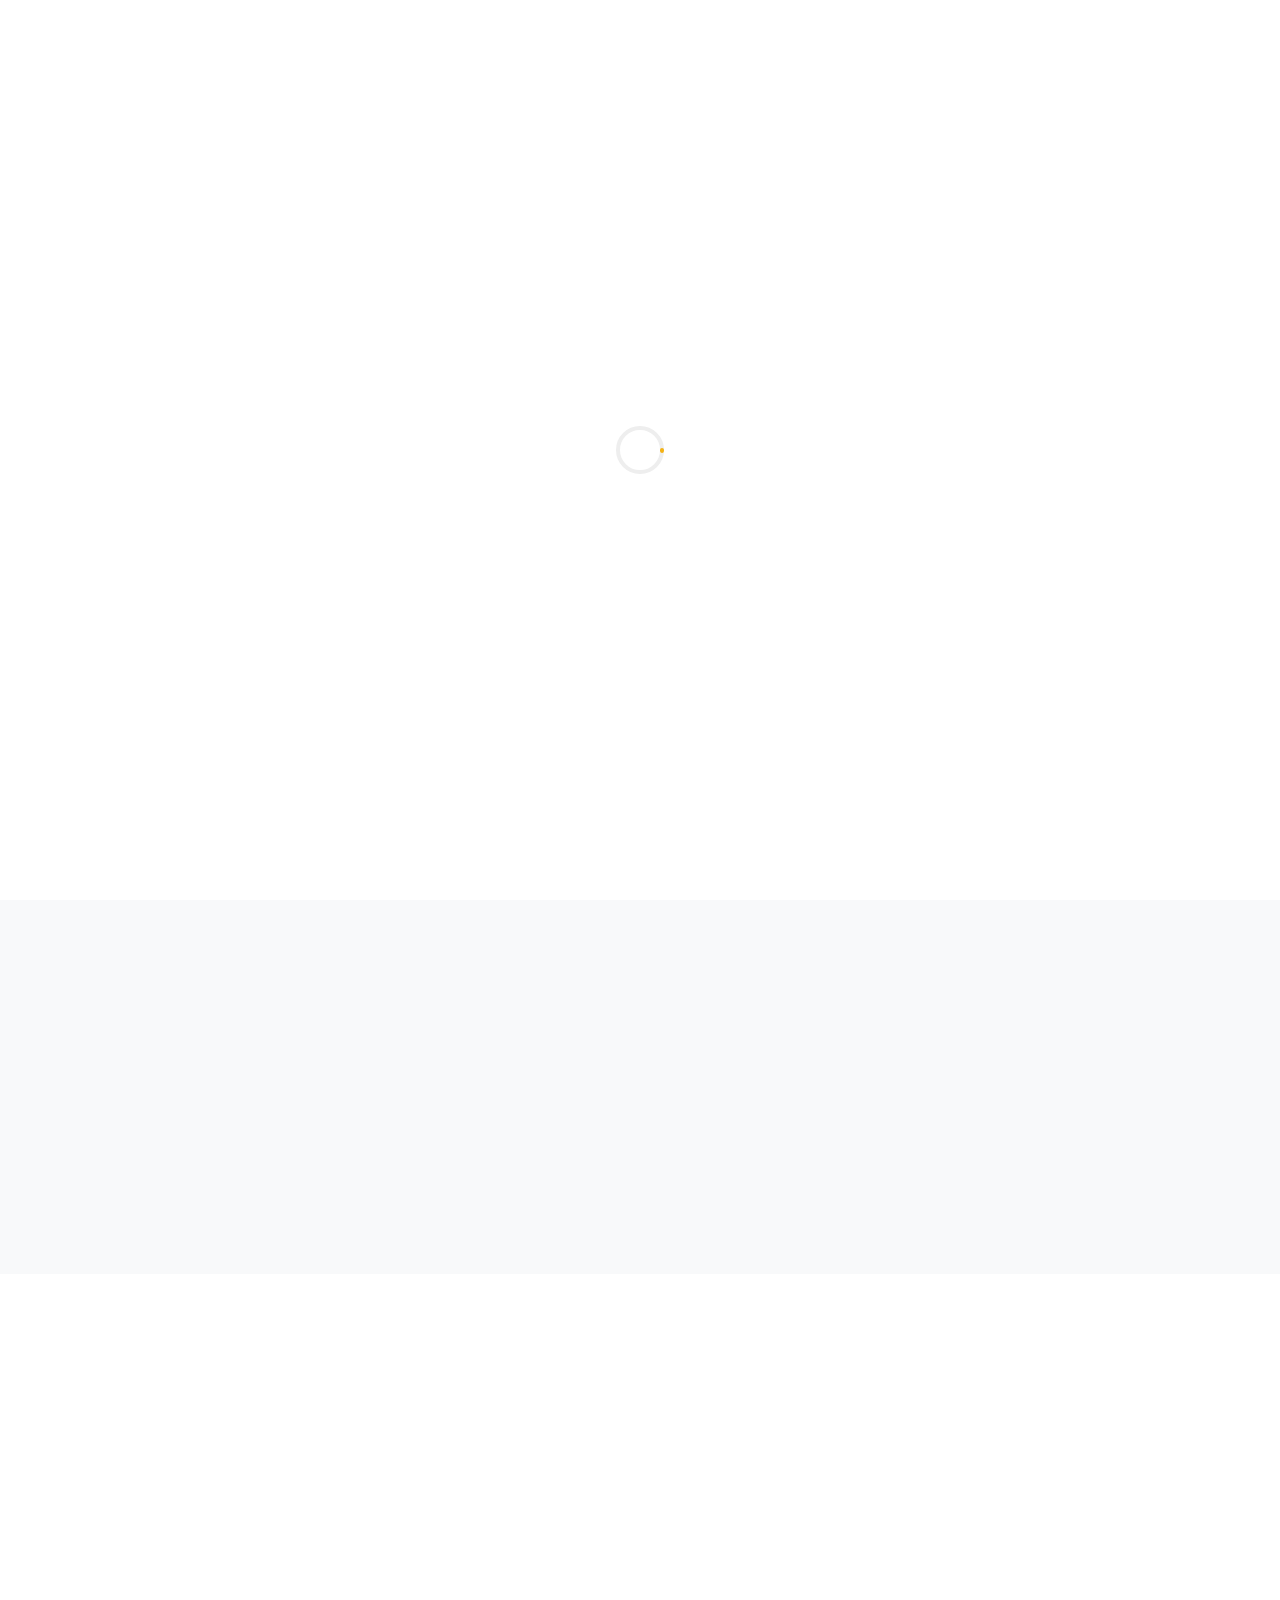
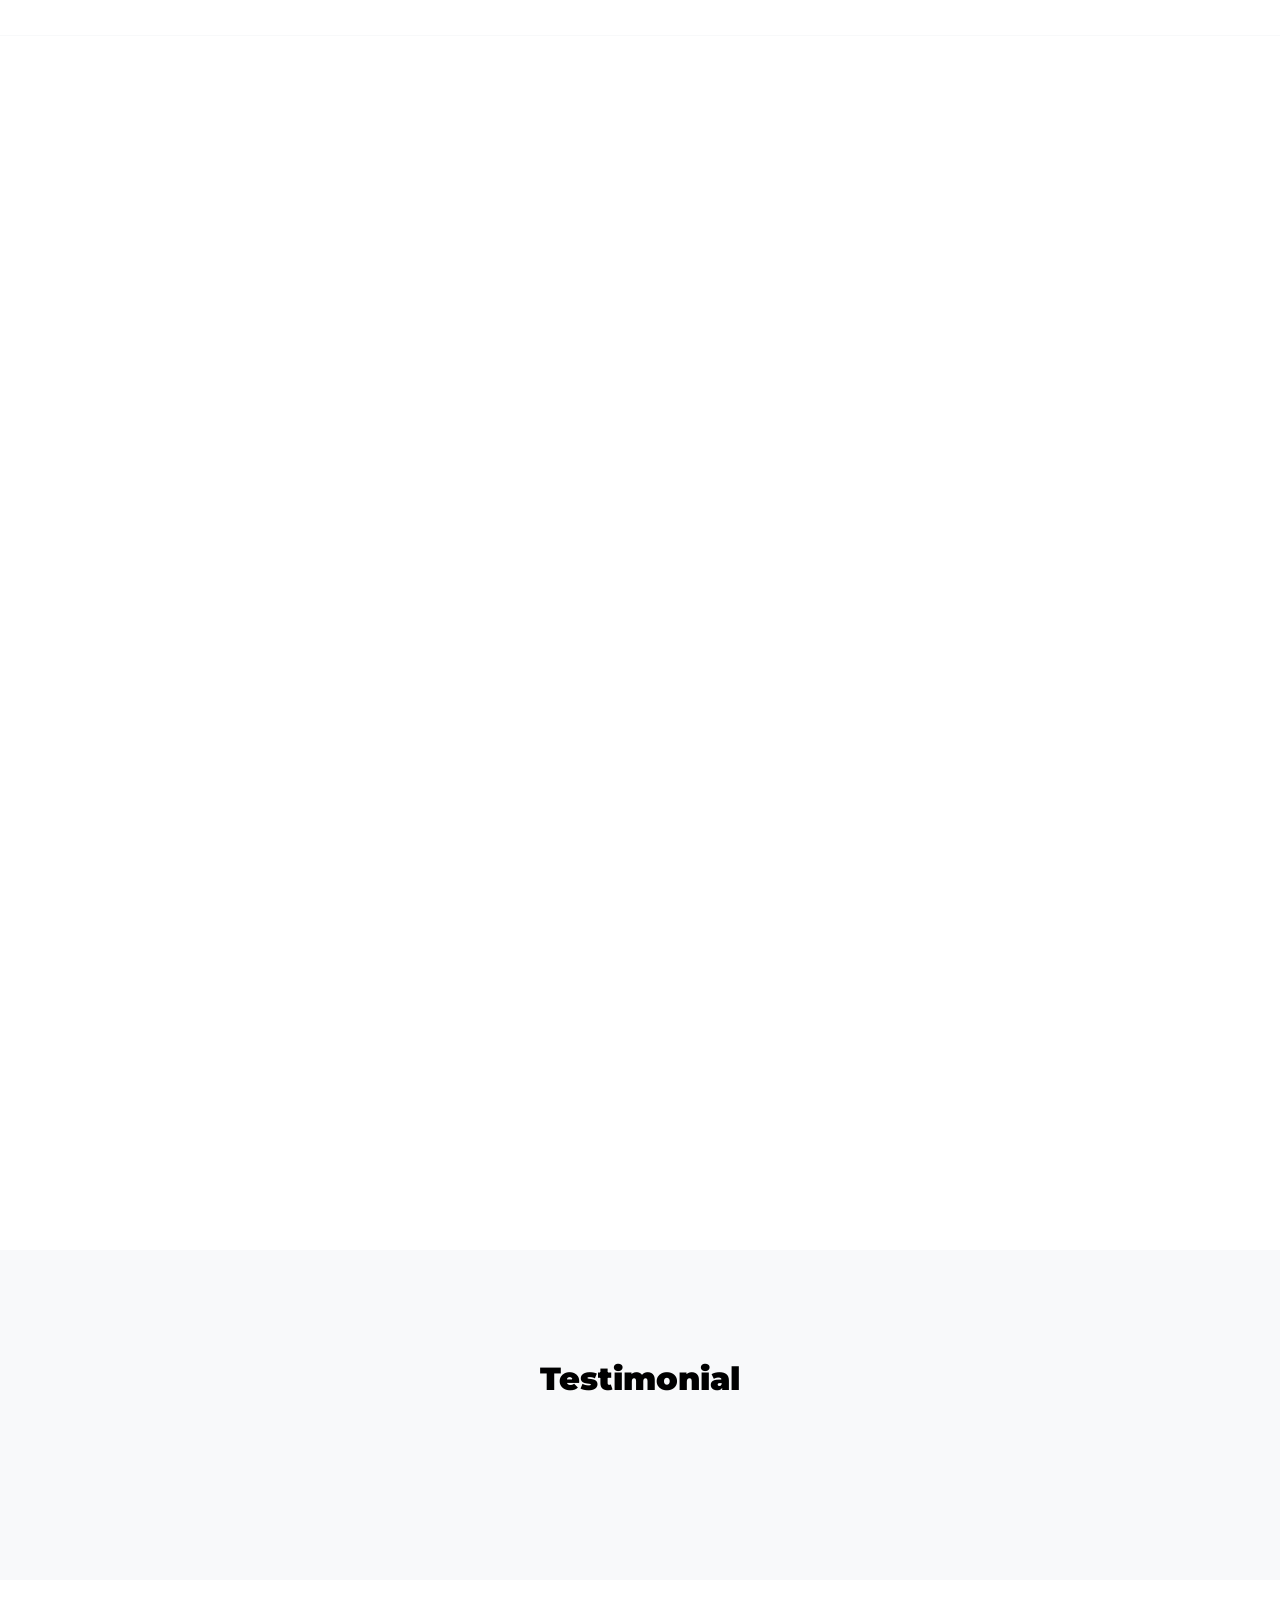
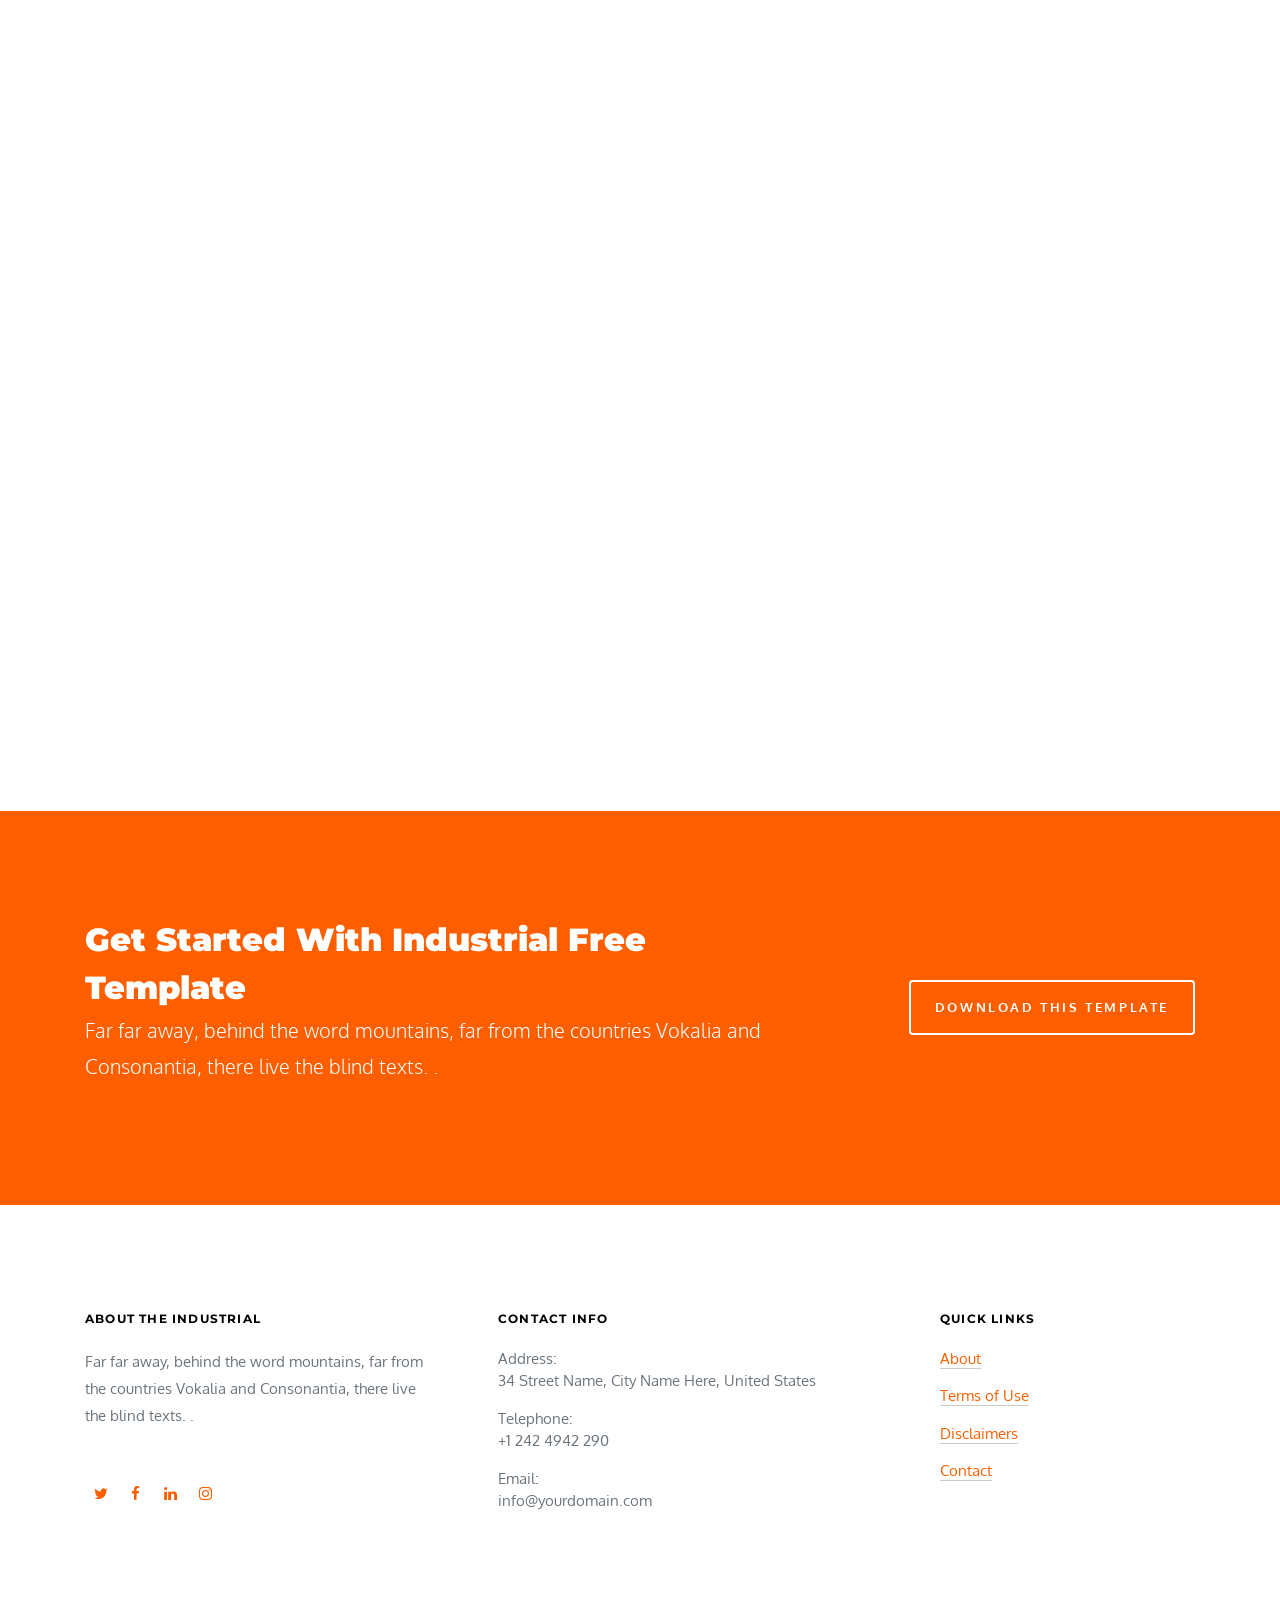
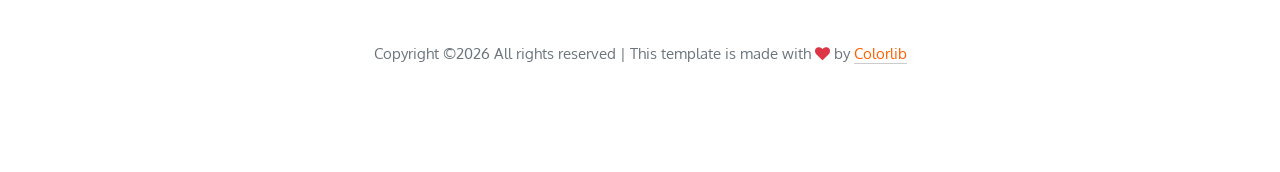
==== commit 6ce6ec48: "commit for host page trial 3" ====
--- a/index.html
+++ b/index.html
@@ -1,379 +1,506 @@
 <!DOCTYPE html>
 <html lang="en">
-   <head>
-      <!-- basic -->
-      <meta charset="utf-8">
-      <meta http-equiv="X-UA-Compatible" content="IE=edge">
-      <!-- mobile metas -->
-      <meta name="viewport" content="width=device-width, initial-scale=1">
-      <meta name="viewport" content="initial-scale=1, maximum-scale=1">
-      <!-- site metas -->
-      <title>metal</title>
-      <meta name="keywords" content="">
-      <meta name="description" content="">
-      <meta name="author" content="">
-      <!-- bootstrap css -->
-      <link rel="stylesheet" href="css/bootstrap.min.css">
-      <!-- style css -->
-      <link rel="stylesheet" href="css/style.css">
-      <!-- Responsive-->
-      <link rel="stylesheet" href="css/responsive.css">
-      <!-- fevicon -->
-      <link rel="icon" href="images/fevicon.png" type="image/gif" />
-      <!-- Scrollbar Custom CSS -->
-      <link rel="stylesheet" href="css/jquery.mCustomScrollbar.min.css">
-      <!-- Tweaks for older IEs-->
-      <link rel="stylesheet" href="https://netdna.bootstrapcdn.com/font-awesome/4.0.3/css/font-awesome.css">
-      <link rel="stylesheet" href="https://cdnjs.cloudflare.com/ajax/libs/fancybox/2.1.5/jquery.fancybox.min.css" media="screen">
-      <link rel="stylesheet" href="https://rawgit.com/LeshikJanz/libraries/master/Bootstrap/baguetteBox.min.css">
-      <!--[if lt IE 9]>
-      <script src="https://oss.maxcdn.com/html5shiv/3.7.3/html5shiv.min.js"></script>
-      <script src="https://oss.maxcdn.com/respond/1.4.2/respond.min.js"></script><![endif]-->
-   </head>
-   <!-- body -->
-   <body class="main-layout">
-      <!-- loader  -->
-      <div class="loader_bg">
-         <div class="loader"><img src="images/loading.gif" alt="#"/></div>
-      </div>
-      <!-- end loader -->
-      <div id="mySidepanel" class="sidepanel">
-         <a href="javascript:void(0)" class="closebtn" onclick="closeNav()">×</a>
-         <a class="active" href="index.html">Home</a>
-         <a href="#about">About</a>
-         <a href="#product">Products</a>
-         <a href="#contact">Contact</a>
-      </div>
-      <!-- header -->
-      <header class="full_bg">
-         <!-- header inner -->
-         <div class="header">
-            <div class="container-fluid">
-               <div class="row d_flex">
-                  <div class=" col-md-2 col-sm-3 col logo_section">
-                     <div class="full">
-                        <div class="center-desk">
-                           <div class="logo">
-                              <a href="index.html"><img src="images/logo.png" alt="#" /></a>
-                           </div>
-                        </div>
-                     </div>
+  <head>
+    <title>Industrial &mdash; Website Template by Colorlin</title>
+    <meta charset="utf-8">
+    <meta name="viewport" content="width=device-width, initial-scale=1, shrink-to-fit=no">
+    
+
+    <link href="https://fonts.googleapis.com/css?family=Montserrat:400,700|Oxygen:400,700" rel="stylesheet">
+
+    <link rel="stylesheet" href="css/animate.css">
+    <link rel="stylesheet" href="css/owl.carousel.min.css">
+    <link rel="stylesheet" href="css/jquery.fancybox.min.css">
+
+    <link rel="stylesheet" href="fonts/ionicons/css/ionicons.min.css">
+    <link rel="stylesheet" href="fonts/fontawesome/css/font-awesome.min.css">
+
+    <!-- Theme Style -->
+    <link rel="stylesheet" href="css/style.css">
+
+  </head>
+  <body>
+    
+    <header role="banner">
+      <nav class="navbar navbar-expand-lg navbar-dark bg-dark">
+        <div class="container-fluid">
+          <a class="navbar-brand " href="index.html">Industrial</a>
+          <button class="navbar-toggler" type="button" data-toggle="collapse" data-target="#navbarsExample05" aria-controls="navbarsExample05" aria-expanded="false" aria-label="Toggle navigation">
+            <span class="navbar-toggler-icon"></span>
+          </button>
+
+          <div class="collapse navbar-collapse" id="navbarsExample05">
+            <ul class="navbar-nav pl-md-5 ml-auto">
+              <li class="nav-item">
+                <a class="nav-link active" href="index.html">Home</a>
+              </li>
+              <li class="nav-item">
+                <a class="nav-link" href="about.html">About</a>
+              </li>
+              <li class="nav-item">
+                <a class="nav-link" href="projects.html">Projects</a>
+              </li>
+              <li class="nav-item dropdown">
+                <a class="nav-link dropdown-toggle" href="services.html" id="dropdown04" data-toggle="dropdown" aria-haspopup="true" aria-expanded="false">Services</a>
+                <div class="dropdown-menu" aria-labelledby="dropdown04">
+                  <a class="dropdown-item" href="services.html">Architectural Design</a>
+                  <a class="dropdown-item" href="services.html">Interior</a>
+                  <a class="dropdown-item" href="services.html">Building</a>
+                </div>
+              </li>
+              <li class="nav-item">
+                <a class="nav-link" href="blog.html">Blog</a>
+              </li>
+              <li class="nav-item">
+                <a class="nav-link" href="contact.html">Contact</a>
+              </li>
+            </ul>
+
+            <div class="navbar-nav ml-auto">
+              <form method="post" class="search-form">
+                <span class="icon ion ion-search"></span>
+                <input type="text" class="form-control" placeholder="Search...">
+              </form>
+            </div>
+            
+          </div>
+        </div>
+      </nav>
+    </header>
+    <!-- END header -->
+
+    <div class="top-shadow"></div>
+
+    <section class="home-slider owl-carousel">
+      <div class="slider-item" style="background-image: url('images/industrial_hero_1.jpg');">
+        <div class="container">
+          <div class="row slider-text align-items-center justify-content-center">
+            <div class="col-lg-7 text-center col-sm-12 element-animate">
+              <div class="btn-play-wrap mx-auto"><p class="mb-4"><a href="https://vimeo.com/59256790" data-fancybox data-ratio="2" class="btn-play"><span class="ion ion-ios-play"></span></a></p></div>
+              <h1 class="mb-4"><span>We Are Industrial Company</span></h1>
+              <p class="mb-5 w-75">Lorem ipsum dolor sit amet, consectetur adipisicing elit. Alias iste ipsa excepturi nostrum sequi molestias?</p>
+            </div>
+          </div>
+        </div>
+      </div>
+
+      <div class="slider-item" style="background-image: url('images/industrial_hero_2.jpg');">
+        <div class="container">
+          <div class="row slider-text align-items-center justify-content-center">
+            <div class="col-lg-7 text-center col-sm-12 element-animate">
+              <div class="btn-play-wrap mx-auto"><p class="mb-4"><a href="https://vimeo.com/59256790" data-fancybox data-ratio="2" class="btn-play"><span class="ion ion-ios-play"></span></a></p></div>
+              <h1><span>The Best Level of Excellence in Steel Fabrication</span></h1>
+              <p class="mb-5 w-75">Lorem ipsum dolor sit amet, consectetur adipisicing elit. Molestiae fuga, hic quae molestias aperiam deserunt!</p>
+            </div>
+          </div>
+        </div>
+        
+      </div>
+
+    </section>
+    <!-- END slider -->
+    </div>
+    
+
+    <section class="section">
+      <div class="container">
+        <div class="row mb-5">
+          <div class="col-12 text-center">
+            <h2>We'll Handle Any Probles and Solve Them</h2>
+          </div>
+        </div>
+        <div class="row align-items-stretch">
+          <div class="col-lg-4 order-lg-2">
+            <div class="scaling-image h-100"><div class="frame h-100"><div class="feature-img-bg h-100" style="background-image: url('images/industrial_feature_1.jpg');"></div></div></div>
+          </div>
+
+          <div class="col-md-6 col-lg-4 feature-1-wrap d-md-flex flex-md-column order-lg-1" >
+
+            <div class="feature-1 d-md-flex">
+              <div class="align-self-center">
+                <span class="ion ion-easel display-4 text-primary"></span>
+                <h3>Ducting Design</h3>
+                <p>Even the all-powerful Pointing has no control about the blind texts.</p>
+              </div>
+            </div>
+
+            <div class="feature-1 d-md-flex">
+              <div class="align-self-center">
+                <span class="ion ion-hammer display-4 text-primary"></span>
+                <h3>Stacks Design</h3>
+                <p>Even the all-powerful Pointing has no control about the blind texts.</p>
+              </div>
+            </div>
+
+          </div>
+          
+          <div class="col-md-6 col-lg-4 feature-1-wrap d-md-flex flex-md-column order-lg-3" >
+
+            <div class="feature-1 d-md-flex">
+              <div class="align-self-center">
+                <span class="ion ion-cube display-4 text-primary"></span>
+                <h3>Tanks Design</h3>
+                <p>Even the all-powerful Pointing has no control about the blind texts.</p>
+              </div>
+            </div>
+
+            <div class="feature-1 d-md-flex">
+              <div class="align-self-center">
+                <span class="ion ion-clipboard display-4 text-primary"></span>
+                <h3>Structural Design</h3>
+                <p>Even the all-powerful Pointing has no control about the blind texts.</p>
+              </div>
+            </div>
+
+          </div>
+
+        </div>
+      </div>
+    </section>
+
+    <section class="section bg-light">
+      <div class="container">
+        <div class="row">
+          <div class="col-md-6 col-lg-4 element-animate ">
+            <div class="media block-6 d-block text-center">
+              <div class="icon mb-3"><span class="ion-android-notifications text-primary"></span></div>
+              <div class="media-body">
+                <h3 class="heading">Modern Design</h3>
+                <p>Even the all-powerful Pointing has no control about the blind texts it is an almost unorthographic.</p>
+              </div>
+            </div>  
+
+          </div>
+          <div class="col-md-6 col-lg-4 element-animate ">
+            <div class="media block-6 d-block text-center">
+              <div class="icon mb-3"><span class="ion-heart text-primary"></span></div>
+              <div class="media-body">
+                <h3 class="heading">Built With Passion</h3>
+                <p>Even the all-powerful Pointing has no control about the blind texts it is an almost unorthographic.</p>
+              </div>
+            </div> 
+
+          </div>
+          <div class="col-md-6 col-lg-4 element-animate ">
+            <div class="media block-6 d-block text-center">
+              <div class="icon mb-3"><span class="ion-flash text-primary"></span></div>
+              <div class="media-body">
+                <h3 class="heading">Fast Loading</h3>
+                <p>Even the all-powerful Pointing has no control about the blind texts it is an almost unorthographic.</p>
+              </div>
+            </div> 
+
+          </div>
+        </div>
+      </div>
+    </section>
+    <!-- END section -->
+    <section class="section element-animate">
+      <div class="container">
+        <div class="row align-items-center mb-5">
+          <div class="col-lg-7 order-md-2">
+            <div class="scaling-image"><div class="frame"><img src="images/industrial_featured_img_1.jpg" alt="Free template by Free-Template.co" class="img-fluid"></div></div>
+          </div>
+          <div class="col-md-5 pr-md-5 mb-5">
+            <div class="block-41">
+              <h2 class="block-41-heading mb-5">Let's Build Together</h2>
+              <div class="block-41-text">
+                <p>Far far away, behind the word mountains, far from the countries Vokalia and Consonantia, there live the blind texts. Separated they live in Bookmarksgrove right at the coast of the Semantics, a large language ocean.</p>
+                <p><a href="#" class="readmore">Read More <span class="ion-android-arrow-dropright-circle"></span></a></p>
+              </div>
+            </div>
+          </div>
+          
+        </div>
+      </div>
+    </section>
+
+    <section class="section element-animate bg-light">
+      <div class="container">
+        <div class="row align-items-center mb-5">
+          <div class="col-lg-7 order-md-1">
+            <div class="scaling-image"><div class="frame"><img src="images/industrial_featured_img_2.jpg" alt="Free template by Free-Template.co" class="img-fluid"></div></div>
+          </div>
+          <div class="col-md-5 pl-md-5 mb-5 order-md-2">
+            <div class="block-41">
+              <h2 class="block-41-heading mb-5">We'll handle any intercate custom design</h2>
+              <div class="block-41-text">
+                <p>A small river named Duden flows by their place and supplies it with the necessary regelialia. It is a paradisematic country, in which roasted parts of sentences fly into your mouth.</p>
+                <p><a href="#" class="readmore">Read More <span class="ion-android-arrow-dropright-circle"></span></a></p>
+              </div>
+            </div>
+          </div>
+          
+        </div>
+      </div>
+    </section>
+    
+
+    <section class="section border-t pb-0">
+      <div class="container">
+        <div class="row justify-content-center mb-5 element-animate">
+          <div class="col-md-8 text-center">
+            <h2 class=" heading mb-4">Projects</h2>
+            <p class="mb-5 lead">Far far away, behind the word mountains, far from the countries Vokalia and Consonantia, there live the blind texts. Separated they live in Bookmarksgrove right at the coast of the Semantics, a large language ocean.</p>
+          </div>
+        </div>
+      </div>
+      <div class="container-fluid">
+        <div class="row no-gutters">
+          <div class="col-md-4 element-animate">
+            <a href="project-single.html" class="link-thumbnail">
+              <h3>Ducting Design in Colorado</h3>
+              <span class="ion-plus icon"></span>
+              <img src="images/industrial_img_1.jpg" alt="Free template by Free-Template.co" class="img-fluid">
+            </a>
+          </div>
+          <div class="col-md-4 element-animate">
+            <a href="project-single.html" class="link-thumbnail">
+              <h3>Tanks Project In California</h3>
+              <span class="ion-plus icon"></span>
+              <img src="images/industrial_img_2.jpg" alt="Free template by Free-Template.co" class="img-fluid">
+            </a>
+          </div>
+          <div class="col-md-4 element-animate">
+            <a href="project-single.html" class="link-thumbnail">
+              <h3>Structural Design in New York</h3>
+              <span class="ion-plus icon"></span>
+              <img src="images/industrial_img_3.jpg" alt="Free template by Free-Template.co" class="img-fluid">
+            </a>
+          </div>
+          <div class="col-md-4 element-animate">
+            <a href="project-single.html" class="link-thumbnail">
+              <h3>Stacks Design</h3>
+              <span class="ion-plus icon"></span>
+              <img src="images/industrial_img_4.jpg" alt="Free template by Free-Template.co" class="img-fluid">
+            </a>
+          </div>
+          <div class="col-md-4 element-animate">
+            <a href="project-single.html" class="link-thumbnail">
+              <h3>Intercate Custom</h3>
+              <span class="ion-plus icon"></span>
+              <img src="images/industrial_img_5.jpg" alt="Free template by Free-Template.co" class="img-fluid">
+            </a>
+          </div>
+          <div class="col-md-4 element-animate">
+            <a href="project-single.html" class="link-thumbnail">
+              <h3>Banker Design</h3>
+              <span class="ion-plus icon"></span>
+              <img src="images/industrial_img_6.jpg" alt="Free template by Free-Template.co" class="img-fluid">
+            </a>
+          </div>
+        </div>
+        
+      </div>
+    </section>
+    <!-- END section -->
+
+    <section class="section bg-light block-11">
+      <div class="container"> 
+        <div class="row justify-content-center mb-5">
+          <div class="col-md-8 text-center">
+            <h2 class=" heading mb-4">Testimonial</h2>
+          </div>
+        </div>
+        <div class="nonloop-block-11 owl-carousel">
+          <div class="item">
+            <div class="block-33 h-100">
+                <div class="vcard d-flex mb-3">
+                  <div class="image align-self-center"><img src="images/person_3.jpg" alt="Person here"></div>
+                  <div class="name-text align-self-center">
+                    <h2 class="heading">John Smith</h2>
+                    <span class="meta">Free-Template.co Client</span>
                   </div>
-                  <div class="col-md-10 col-sm-9">
-                     <ul class="site_menu text_align_right">
-                        <li >
-                           <button class="openbtn" onclick="openNav()"><img src="images/menu_icon.png"></button>
-                        </li>
-                     </ul>
+                </div>
+                <div class="text">
+                  <blockquote>
+                    <p>&rdquo; The Big Oxmox advised her not to do so, because there were thousands of bad Commas, wild Question Marks and devious Semikoli, but the Little Blind Text didn’t listen. She packed her seven versalia, put her initial into the belt and made herself on the way. &ldquo;</p>
+                  </blockquote>
+                </div>
+              </div>
+          </div>
+
+          <div class="item">
+            <div class="block-33 h-100">
+                <div class="vcard d-flex mb-3">
+                  <div class="image align-self-center"><img src="images/person_2.jpg" alt="Person here"></div>
+                  <div class="name-text align-self-center">
+                    <h2 class="heading">Joshua Darren</h2>
+                    <span class="meta">Free-Template.co Client</span>
                   </div>
-               </div>
-            </div>
-         </div>
-         <!-- end header inner -->
-         <!-- end header -->
-         <section class="banner_main">
-            <div id="myCarousel" class="carousel slide banner" data-ride="carousel">
-               <ol class="carousel-indicators">
-                  <li data-target="#myCarousel" data-slide-to="0" class="active"></li>
-                  <li data-target="#myCarousel" data-slide-to="1"></li>
-                  <li data-target="#myCarousel" data-slide-to="2"></li>
-               </ol>
-               <div class="carousel-inner">
-                  <div class="carousel-item active">
-                     <div class="container">
-                        <div class="carousel-caption  banner_po">
-                           <div class="row">
-                              <div class="col-md-8">
-                                 <div class="build_box text_align_left">
-                                    <h1>WELCOME<br> <span class="white">METALS FACTORY</span></h1>
-                                    <p>It is a long established fact that a reader will be distracted by the readable content of a page when looking at its layout. The point of using Lorem Ipsum is that it has a more-or-less normal distribution of letters,</p>
-                                    <a class="read_more conatct_btn" href="#contact" role="button">Contact now</a>
-                                    <a class="read_more conatct_btn" href="#about" role="button">About Factory</a>
-                                 </div>
-                              </div>
-                           </div>
-                           <strong>best</strong>
-                        </div>
-                     </div>
+                </div>
+                <div class="text">
+                  <blockquote>
+                    <p>&rdquo; Even the all-powerful Pointing has no control about the blind texts it is an almost unorthographic life One day however a small line of blind text by the name of Lorem Ipsum decided to leave for the far World of Grammar. &ldquo;</p>
+                  </blockquote>
+                </div>
+              </div>
+          </div>
+
+          <div class="item">
+            <div class="block-33 h-100">
+                <div class="vcard d-flex mb-3">
+                  <div class="image align-self-center"><img src="images/person_3.jpg" alt="Person here"></div>
+                  <div class="name-text align-self-center">
+                    <h2 class="heading">John Smith</h2>
+                    <span class="meta">Free-Template.co Client</span>
                   </div>
-                  <div class="carousel-item">
-                     <div class="container">
-                        <div class="carousel-caption banner_po">
-                           <div class="row">
-                              <div class="col-md-8">
-                                 <div class="build_box text_align_left">
-                                    <h1>WELCOME<br> <span class="white">METALS FACTORY</span></h1>
-                                    <p>It is a long established fact that a reader will be distracted by the readable content of a page when looking at its layout. The point of using Lorem Ipsum is that it has a more-or-less normal distribution of letters,</p>
-                                    <a class="read_more conatct_btn" href="#contact" role="button">Contact now</a>
-                                    <a class="read_more conatct_btn" href="#about" role="button">About Factory</a>
-                                 </div>
-                              </div>
-                           </div>
-                           <strong>best</strong>
-                        </div>
-                     </div>
+                </div>
+                <div class="text">
+                  <blockquote>
+                    <p>&rdquo; A small river named Duden flows by their place and supplies it with the necessary regelialia. It is a paradisematic country, in which roasted parts of sentences fly into your mouth. &ldquo;</p>
+                  </blockquote>
+                </div>
+              </div>
+          </div>
+
+          <div class="item">
+            <div class="block-33 h-100">
+                <div class="vcard d-flex mb-3">
+                  <div class="image align-self-center"><img src="images/person_3.jpg" alt="Person here"></div>
+                  <div class="name-text align-self-center">
+                    <h2 class="heading">John Smith</h2>
+                    <span class="meta">Free-Template.co Client</span>
                   </div>
-                  <div class="carousel-item">
-                     <div class="container">
-                        <div class="carousel-caption banner_po">
-                           <div class="row">
-                              <div class="col-md-8">
-                                 <div class="build_box text_align_left">
-                                    <h1>WELCOME<br> <span class="white">METALS FACTORY</span></h1>
-                                    <p>It is a long established fact that a reader will be distracted by the readable content of a page when looking at its layout. The point of using Lorem Ipsum is that it has a more-or-less normal distribution of letters,</p>
-                                    <a class="read_more conatct_btn" href="#contact" role="button">Contact now</a>
-                                    <a class="read_more conatct_btn" href="#about" role="button">About Factory</a>
-                                 </div>
-                              </div>
-                           </div>
-                           <strong>best</strong>
-                        </div>
-                     </div>
-                  </div>
-               </div>
-               <a class="carousel-control-prev" href="#myCarousel" role="button" data-slide="prev">
-               <i class="fa fa-angle-left" aria-hidden="true"></i>
-               <span class="sr-only">Previous</span>
-               </a>
-               <a class="carousel-control-next" href="#myCarousel" role="button" data-slide="next">
-               <i class="fa fa-angle-right" aria-hidden="true"></i>
-               <span class="sr-only">Next</span>
-               </a>
-            </div>
-         </section>
-      </header>
-      <!-- end banner -->
-      <!-- about -->
-      <div id="about" class="about">
-         <div class="bg_about">
-            <div class="container">
-               <div class="row d_flex">
-                  <div class="col-md-5">
-                     <div class="about_img">
-                        <figure><img src="images/about.jpg" alt="#"/></figure>
-                     </div>
-                  </div>
-                  <div class="col-md-6 offset-md-1">
-                     <div class="titlepage text_align_right">
-                        <h2>About of Factory</h2>
-                        <p>Lorem ipsum dolor sit amet, consectetuer adipiscing elit. Aenean commodo ligula eget dolor. Aenean massa. Cum sociis Theme Lorem ipsum dolor sit amet, consectetuer adipiscing elit. Aenean commodo ligula eget dolor. Aenean massa. Cum sociis Theme natoque penatibus et magnis dis parturient montes, nascetur.
-                           natoque penatibus et magnis dis parturient montes, nascetur.
-                        </p>
-                        <a class="read_more" href="Javascript:void(0)">About Us</a>
-                     </div>
-                  </div>
-               </div>
-            </div>
-         </div>
-      </div>
-      <!-- end about -->
-      <!-- products -->
-      <div id="product" class="prot">
-         <div class="products">
-            <div class="container">
-               <div class="row">
-                  <div class="col-md-12">
-                     <div class="titlepage text_align_left">
-                        <h2>Metal Products</h2>
-                        <p>It is a long established fact that a reader will be distracted by the readable content of a page when looking at its layout. The point of using Lorem Ipsum is that it has a more-or-less normal distribution of letters,</p>
-                     </div>
-                  </div>
-               </div>
-            </div>
-            <div id="prod" class="carousel slide product_banner" data-ride="carousel">
-               <ol class="carousel-indicators">
-                  <li data-target="#prod" data-slide-to="0" class="active"></li>
-                  <li data-target="#prod" data-slide-to="1"></li>
-                  <li data-target="#prod" data-slide-to="2"></li>
-               </ol>
-               <div class="carousel-inner">
-                  <div class="carousel-item active">
-                     <div class="container">
-                        <div class="carousel-caption  banner_pro">
-                           <div class="row d_flex">
-                              <div class="col-md-4">
-                                 <div class="product mar_bottom30">
-                                    <figure><img src="images/pro1.png" alt="#"/></figure>
-                                    <h3>distribution</h3>
-                                 </div>
-                              </div>
-                              <div class="col-md-4 mar_bottom30">
-                                 <div class="product">
-                                    <figure><img src="images/pro2.png" alt="#"/></figure>
-                                    <h3>distribution</h3>
-                                 </div>
-                              </div>
-                              <div class="col-md-4">
-                                 <div class="product">
-                                    <figure><img src="images/pro1.png" alt="#"/></figure>
-                                    <h3>distribution</h3>
-                                 </div>
-                              </div>
-                           </div>
-                        </div>
-                     </div>
-                  </div>
-                  <div class="carousel-item">
-                     <div class="container">
-                        <div class="carousel-caption  banner_pro">
-                           <div class="row d_flex">
-                              <div class="col-md-4 mar_bottom30">
-                                 <div class="product">
-                                    <figure><img src="images/pro1.png" alt="#"/></figure>
-                                    <h3>distribution</h3>
-                                 </div>
-                              </div>
-                              <div class="col-md-4 mar_bottom30">
-                                 <div class="product">
-                                    <figure><img src="images/pro2.png" alt="#"/></figure>
-                                    <h3>distribution</h3>
-                                 </div>
-                              </div>
-                              <div class="col-md-4">
-                                 <div class="product">
-                                    <figure><img src="images/pro1.png" alt="#"/></figure>
-                                    <h3>distribution</h3>
-                                 </div>
-                              </div>
-                           </div>
-                        </div>
-                     </div>
-                  </div>
-                  <div class="carousel-item">
-                     <div class="container">
-                        <div class="carousel-caption  banner_pro">
-                           <div class="row d_flex">
-                              <div class="col-md-4 mar_bottom30">
-                                 <div class="product">
-                                    <figure><img src="images/pro1.png" alt="#"/></figure>
-                                    <h3>distribution</h3>
-                                 </div>
-                              </div>
-                              <div class="col-md-4 mar_bottom30">
-                                 <div class="product">
-                                    <figure><img src="images/pro2.png" alt="#"/></figure>
-                                    <h3>distribution</h3>
-                                 </div>
-                              </div>
-                              <div class="col-md-4">
-                                 <div class="product">
-                                    <figure><img src="images/pro1.png" alt="#"/></figure>
-                                    <h3>distribution</h3>
-                                 </div>
-                              </div>
-                           </div>
-                        </div>
-                     </div>
-                  </div>
-               </div>
-               <a class="carousel-control-prev" href="#prod" role="button" data-slide="prev">
-               <i class="fa fa-arrow-left" aria-hidden="true"></i>
-               <span class="sr-only">Previous</span>
-               </a>
-               <a class="carousel-control-next" href="#prod" role="button" data-slide="next">
-               <i class="fa fa-arrow-right" aria-hidden="true"></i>
-               <span class="sr-only">Next</span>
-               </a>
-            </div>
-            <div class="container">
-               <div class="row">
-                  <div class="col-md-12">
-                     <a class="read_more" href="Javascript:void(0)">See More</a>
-                  </div>
-               </div>
-            </div>
-         </div>
-      </div>
-      <!-- end products -->
-      <!--  contact -->
-      <div id="contact" class="contact">
-         <div class="container">
-            <div class="row">
-               <div class="col-md-12">
-                  <div class="bg_yeloow">
-                     <div class="titlepage text_align_center">
-                        <h2>Contact Us</h2>
-                     </div>
-                     <div class="row">
-                        <div class="col-md-10 offset-md-1">
-                           <form id="request" class="main_form">
-                              <div class="row">
-                                 <div class="col-md-12 ">
-                                    <input class="contactus" placeholder="Name" type="type" name=" Name"> 
-                                 </div>
-                                 <div class="col-md-12">
-                                    <input class="contactus" placeholder="Email" type="type" name="Email"> 
-                                 </div>
-                                 <div class="col-md-12">
-                                    <input class="contactus" placeholder="Phone Number" type="type" name="Phone Number">                          
-                                 </div>
-                                 <div class="col-md-12">
-                                    <textarea class="textarea" placeholder="Message" type="type" Message="Name">Message</textarea>
-                                 </div>
-                                 <div class="col-md-12">
-                                    <button class="send_btn">Send</button>
-                                 </div>
-                              </div>
-                           </form>
-                        </div>
-                     </div>
-                  </div>
-               </div>
-            </div>
-         </div>
-      </div>
-      <!-- end contact -->
-      <!--  footer -->
-      <footer>
-         <div class="footer">
-            <div class="container">
-               <div class="row">
-                  <div class="col-md-8 offset-md-2">
-                     <div class="news">
-                        <h3>Newsletter</h3>
-                        <form class="form_news">
-                           <input class="newsltter" placeholder="enter your email" type="type" name="enter your email">
-                           <button class="sunm_btn">SUBSCRIBE</button>
-                        </form>
-                     </div>
-                  </div>
-                  <div class=" col-md-10 offset-md-1">
-                     <ul class="conta">
-                        <li><i class="fa fa-map-marker" aria-hidden="true"></i>Locations
-                        </li>
-                        <li><i class="fa fa-volume-control-phone" aria-hidden="true"></i> +71 1234567890</li>
-                        <li> <i class="fa fa-envelope" aria-hidden="true"></i><a href="#"> demo@gmail.com</a></li>
-                     </ul>
-                  </div>
-                  <div class="col-md-12">
-                     <ul class="social_icon">
-                        <li><a href="Javascript:void(0)"><i class="fa fa-facebook" aria-hidden="true"></i></a></li>
-                        <li><a href="Javascript:void(0)"><i class="fa fa-twitter" aria-hidden="true"></i></a></li>
-                        <li><a href="Javascript:void(0)"><i class="fa fa-linkedin-square" aria-hidden="true"></i></a></li>
-                        <li><a href="Javascript:void(0)"><i class="fa fa-instagram" aria-hidden="true"></i></a></li>
-                     </ul>
-                  </div>
-               </div>
-            </div>
-            <div class="copyright">
-               <div class="container">
-                  <div class="row">
-                     <div class="col-md-10 offset-md-1">
-                        <p>Copyright 2020  All Right Reserved By <a href="https://html.design/"> Free Html Templates</a></p>
-                     </div>
-                  </div>
-               </div>
-            </div>
-         </div>
-      </footer>
-      <!-- end footer -->
-      <!-- Javascript files-->
-      <script src="js/jquery.min.js"></script>
-      <script src="js/bootstrap.bundle.min.js"></script>
-      <script src="js/jquery-3.0.0.min.js"></script>
-      <!-- sidebar -->
-      <script src="js/jquery.mCustomScrollbar.concat.min.js"></script>
-      <script src="https://cdnjs.cloudflare.com/ajax/libs/baguettebox.js/1.8.1/baguetteBox.min.js"></script>
-      <script src="js/custom.js"></script>
-   </body>
+                </div>
+                <div class="text">
+                  <blockquote>
+                    <p>&rdquo; Far far away, behind the word mountains, far from the countries Vokalia and Consonantia, there live the blind texts. Separated they live in Bookmarksgrove right at the coast of the Semantics, a large language ocean. &ldquo;</p>
+                  </blockquote>
+                </div>
+              </div>
+          </div>
+          
+        </div>
+      </div>
+    </div>
+    <!-- END .block-4 -->
+    </section>
+
+    <section class="section blog">
+      <div class="container">
+
+        <div class="row justify-content-center mb-5 element-animate">
+          <div class="col-md-8 text-center">
+            <h2 class=" heading mb-4">Blog Posts</h2>
+            <p class="mb-5 lead">Far far away, behind the word mountains, far from the countries Vokalia and Consonantia, there live the blind texts. Separated they live in Bookmarksgrove right at the coast of the Semantics, a large language ocean.</p>
+          </div>
+        </div>
+
+        <div class="row">
+          <div class="col-md-6">
+
+            <div class="media mb-4 d-md-flex d-block element-animate">
+              <a href="#" class="mr-5"><img src="images/industrial_blog_1.jpg" alt="Free website template by Free-Template.co" class="img-fluid"></a>
+              <div class="media-body">
+                <span class="post-meta">Feb 26th, 2018</span>
+                <h3 class="mt-2 text-black"><a href="#">How to handle any intercate custom design</a></h3>
+                <p>Separated they live in Bookmarksgrove right at the coast of the Semantics, a large language ocean.</p>
+                <p><a href="#" class="readmore">Read More <span class="ion-android-arrow-dropright-circle"></span></a></p>
+              </div>
+            </div>
+
+
+
+          </div>
+          <div class="col-md-6">
+            <div class="media mb-4 d-md-flex d-block element-animate">
+              <a href="#" class="mr-5"><img src="images/industrial_blog_2.jpg" alt="Free website template by Free-Template.co" class="img-fluid"></a>
+              <div class="media-body">
+                <span class="post-meta">Feb 26th, 2018</span>
+                <h3 class="mt-2 text-black"><a href="#">How to handle any intercate custom design</a></h3>
+                <p><a href="#" class="readmore">Read More <span class="ion-android-arrow-dropright-circle"></span></a></p>
+              </div>
+            </div>
+
+            <div class="media mb-4 d-md-flex d-block element-animate">
+              <a href="#" class="mr-5"><img src="images/industrial_blog_3.jpg" alt="Free website template by Free-Template.co" class="img-fluid"></a>
+              <div class="media-body">
+                <span class="post-meta">Feb 26th, 2018</span>
+                <h3 class="mt-2 text-black"><a href="#">How to handle any intercate custom design</a></h3>
+                <p><a href="#" class="readmore">Read More <span class="ion-android-arrow-dropright-circle"></span></a></p>
+              </div>
+            </div>
+
+          </div>
+        </div>
+      </div>
+    </section>
+    <section class="section bg-primary">
+      <div class="container">
+        <div class="row align-items-center">
+          <div class="col-lg-8">
+            <h2 class="text-white mb-0">Get Started With Industrial Free Template</h2>
+            <p class="text-white lead">Far far away, behind the word mountains, far from the countries Vokalia and Consonantia, there live the blind texts. .</p>
+          </div>
+          <div class="col-lg-4 text-lg-right">
+            <a href="https://free-template.co/" class="btn btn-outline-white px-4 py-3">Download This Template</a>
+          </div>
+        </div>
+      </div>
+    </section>
+    <footer class="site-footer" role="contentinfo">
+      <div class="container">
+        <div class="row mb-5">
+          <div class="col-md-4 mb-5">
+            <h3>About The Industrial</h3>
+            <p class="mb-5">Far far away, behind the word mountains, far from the countries Vokalia and Consonantia, there live the blind texts. .</p>
+            <ul class="list-unstyled footer-link d-flex footer-social">
+              <li><a href="#" class="p-2"><span class="fa fa-twitter"></span></a></li>
+              <li><a href="#" class="p-2"><span class="fa fa-facebook"></span></a></li>
+              <li><a href="#" class="p-2"><span class="fa fa-linkedin"></span></a></li>
+              <li><a href="#" class="p-2"><span class="fa fa-instagram"></span></a></li>
+            </ul>
+
+          </div>
+          <div class="col-md-5 mb-5 pl-md-5">
+            <h3>Contact Info</h3>
+            <ul class="list-unstyled footer-link">
+              <li class="d-block">
+                <span class="d-block">Address:</span>
+                <span >34 Street Name, City Name Here, United States</span></li>
+              <li class="d-block"><span class="d-block">Telephone:</span><span >+1 242 4942 290</span></li>
+              <li class="d-block"><span class="d-block">Email:</span><span >info@yourdomain.com</span></li>
+            </ul>
+          </div>
+          <div class="col-md-3 mb-5">
+            <h3>Quick Links</h3>
+            <ul class="list-unstyled footer-link">
+              <li><a href="#">About</a></li>
+              <li><a href="#">Terms of Use</a></li>
+              <li><a href="#">Disclaimers</a></li>
+              <li><a href="#">Contact</a></li>
+            </ul>
+          </div>
+          <div class="col-md-3">
+          
+          </div>
+        </div>
+        <div class="row">
+          <div class="col-12 text-md-center text-left">
+             <p class="copyright">
+            <!-- Link back to Colorlib can't be removed. Template is licensed under CC BY 3.0. -->
+            Copyright &copy;<script>document.write(new Date().getFullYear());</script> All rights reserved | This template is made with <i class="fa fa-heart text-danger" aria-hidden="true"></i> by <a href="https://colorlib.com" target="_blank" >Colorlib</a>
+            <!-- Link back to Colorlib can't be removed. Template is licensed under CC BY 3.0. -->
+            </p>
+          </div>
+        </div>
+      </div>
+    </footer>
+    <!-- END footer -->
+
+    <!-- loader -->
+    <div id="loader" class="show fullscreen"><svg class="circular" width="48px" height="48px"><circle class="path-bg" cx="24" cy="24" r="22" fill="none" stroke-width="4" stroke="#eeeeee"/><circle class="path" cx="24" cy="24" r="22" fill="none" stroke-width="4" stroke-miterlimit="10" stroke="#f4b214"/></svg></div>
+
+    <script src="js/jquery-3.2.1.min.js"></script>
+    <script src="js/popper.min.js"></script>
+    <script src="js/bootstrap.min.js"></script>
+    <script src="js/owl.carousel.min.js"></script>
+    <script src="js/jquery.waypoints.min.js"></script>
+    <script src="js/jquery.fancybox.min.js"></script>
+    <script src="js/main.js"></script>
+
+    <script src="js/main.js"></script>
+    
+  </body>
 </html>
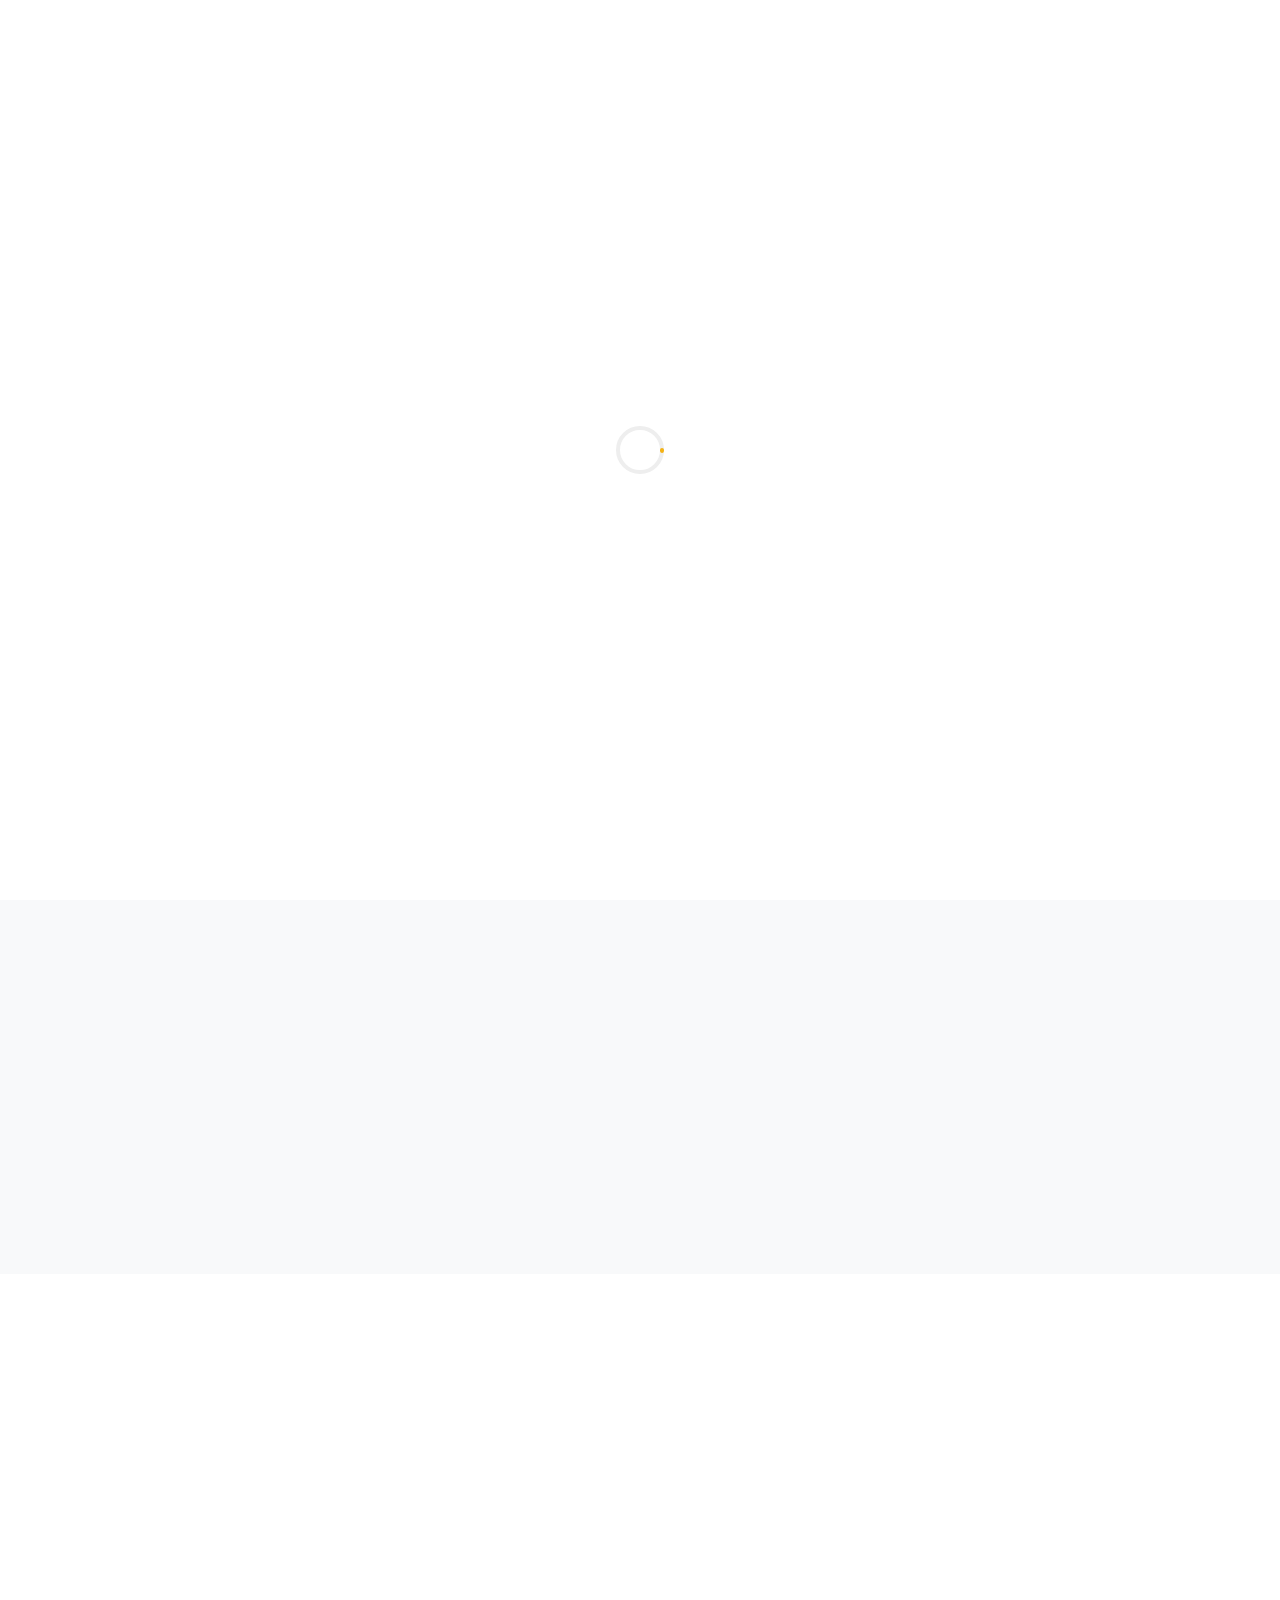
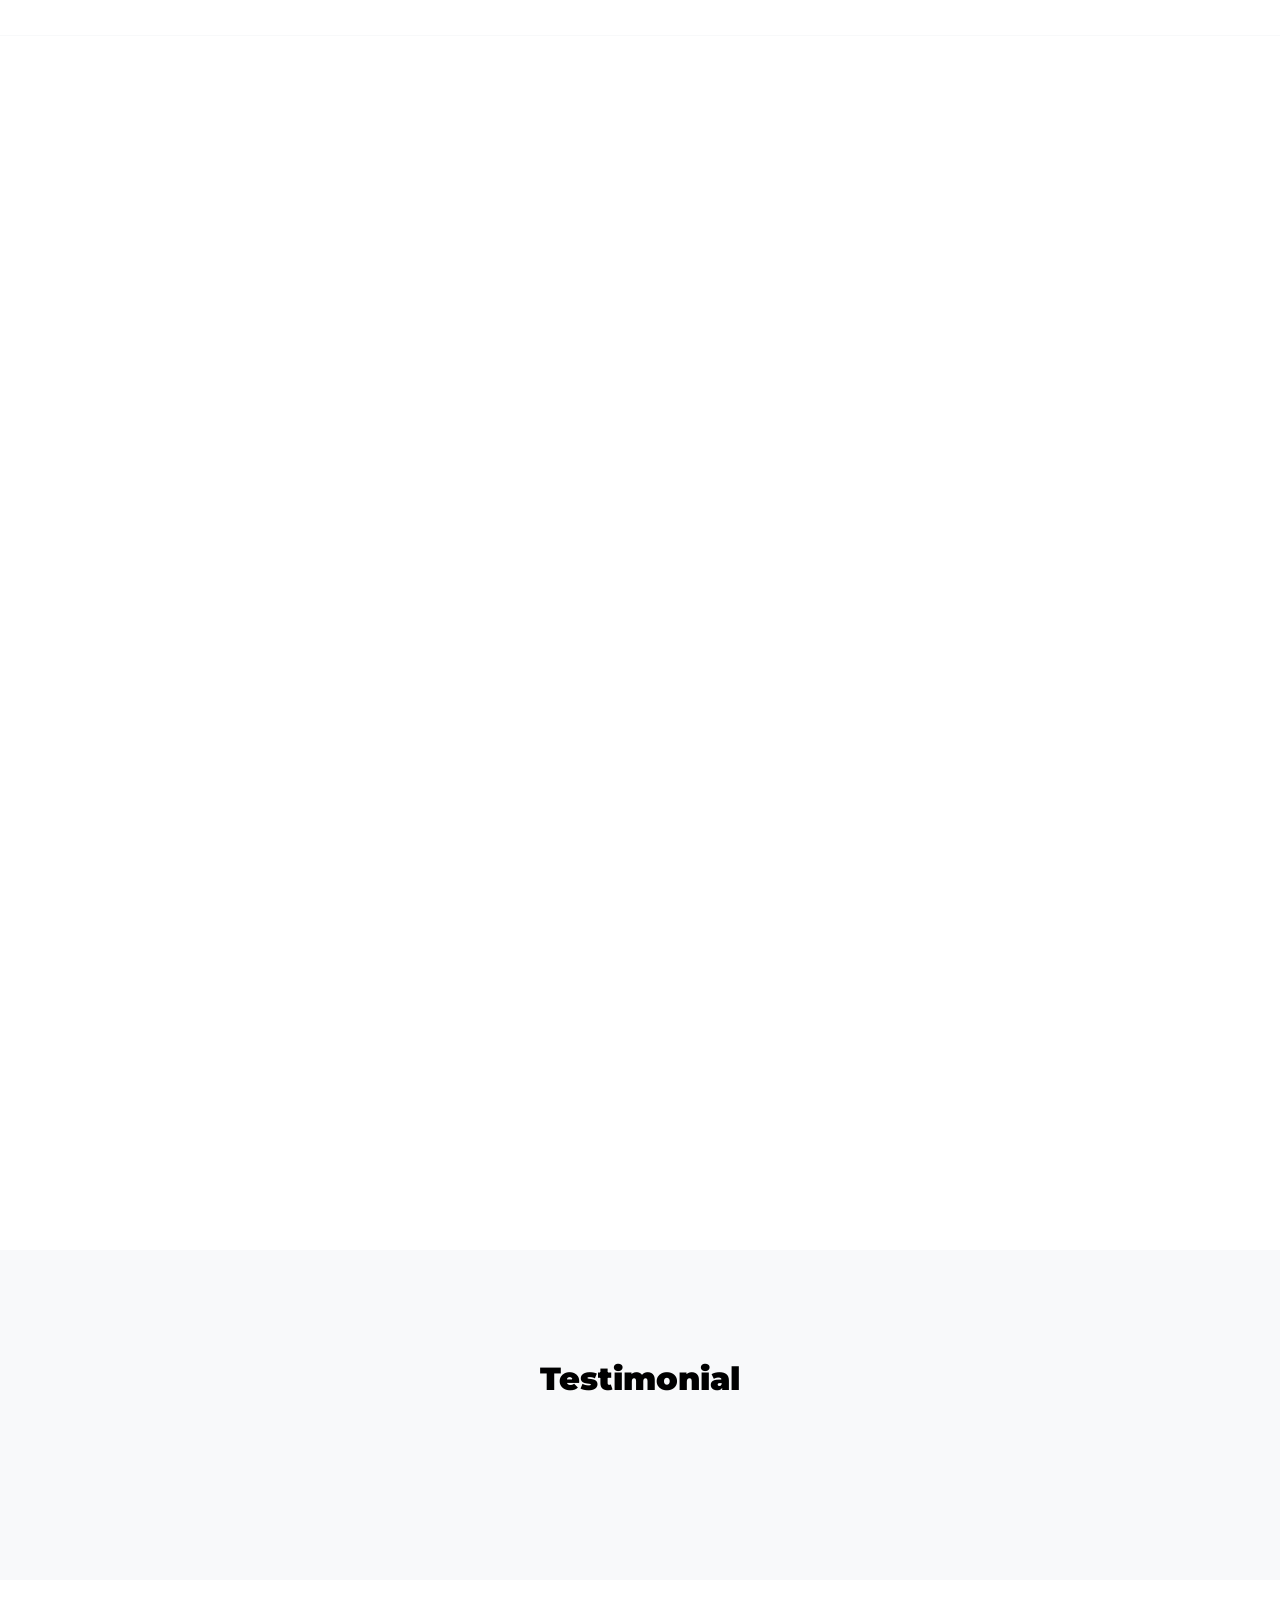
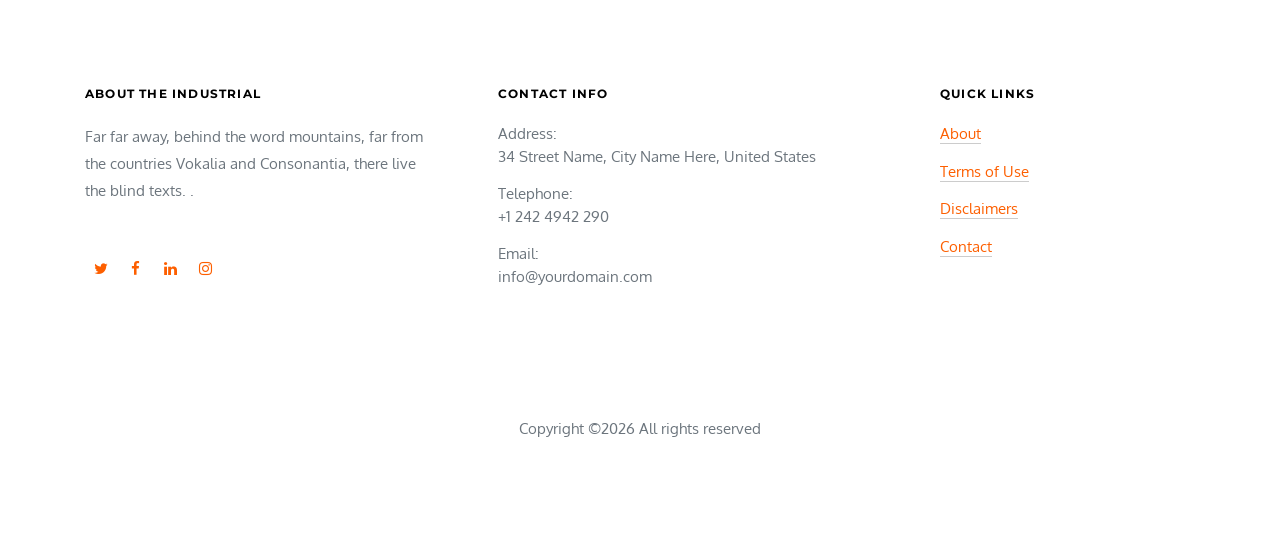
==== commit 81b89871: "removed extra code" ====
--- a/index.html
+++ b/index.html
@@ -24,7 +24,7 @@
     <header role="banner">
       <nav class="navbar navbar-expand-lg navbar-dark bg-dark">
         <div class="container-fluid">
-          <a class="navbar-brand " href="index.html">Industrial</a>
+          <a class="navbar-brand " href="index.html">Varahi</a>
           <button class="navbar-toggler" type="button" data-toggle="collapse" data-target="#navbarsExample05" aria-controls="navbarsExample05" aria-expanded="false" aria-label="Toggle navigation">
             <span class="navbar-toggler-icon"></span>
           </button>
@@ -56,13 +56,6 @@
               </li>
             </ul>
 
-            <div class="navbar-nav ml-auto">
-              <form method="post" class="search-form">
-                <span class="icon ion ion-search"></span>
-                <input type="text" class="form-control" placeholder="Search...">
-              </form>
-            </div>
-            
           </div>
         </div>
       </nav>
@@ -375,69 +368,6 @@
       </div>
     </div>
     <!-- END .block-4 -->
-    </section>
-
-    <section class="section blog">
-      <div class="container">
-
-        <div class="row justify-content-center mb-5 element-animate">
-          <div class="col-md-8 text-center">
-            <h2 class=" heading mb-4">Blog Posts</h2>
-            <p class="mb-5 lead">Far far away, behind the word mountains, far from the countries Vokalia and Consonantia, there live the blind texts. Separated they live in Bookmarksgrove right at the coast of the Semantics, a large language ocean.</p>
-          </div>
-        </div>
-
-        <div class="row">
-          <div class="col-md-6">
-
-            <div class="media mb-4 d-md-flex d-block element-animate">
-              <a href="#" class="mr-5"><img src="images/industrial_blog_1.jpg" alt="Free website template by Free-Template.co" class="img-fluid"></a>
-              <div class="media-body">
-                <span class="post-meta">Feb 26th, 2018</span>
-                <h3 class="mt-2 text-black"><a href="#">How to handle any intercate custom design</a></h3>
-                <p>Separated they live in Bookmarksgrove right at the coast of the Semantics, a large language ocean.</p>
-                <p><a href="#" class="readmore">Read More <span class="ion-android-arrow-dropright-circle"></span></a></p>
-              </div>
-            </div>
-
-
-
-          </div>
-          <div class="col-md-6">
-            <div class="media mb-4 d-md-flex d-block element-animate">
-              <a href="#" class="mr-5"><img src="images/industrial_blog_2.jpg" alt="Free website template by Free-Template.co" class="img-fluid"></a>
-              <div class="media-body">
-                <span class="post-meta">Feb 26th, 2018</span>
-                <h3 class="mt-2 text-black"><a href="#">How to handle any intercate custom design</a></h3>
-                <p><a href="#" class="readmore">Read More <span class="ion-android-arrow-dropright-circle"></span></a></p>
-              </div>
-            </div>
-
-            <div class="media mb-4 d-md-flex d-block element-animate">
-              <a href="#" class="mr-5"><img src="images/industrial_blog_3.jpg" alt="Free website template by Free-Template.co" class="img-fluid"></a>
-              <div class="media-body">
-                <span class="post-meta">Feb 26th, 2018</span>
-                <h3 class="mt-2 text-black"><a href="#">How to handle any intercate custom design</a></h3>
-                <p><a href="#" class="readmore">Read More <span class="ion-android-arrow-dropright-circle"></span></a></p>
-              </div>
-            </div>
-
-          </div>
-        </div>
-      </div>
-    </section>
-    <section class="section bg-primary">
-      <div class="container">
-        <div class="row align-items-center">
-          <div class="col-lg-8">
-            <h2 class="text-white mb-0">Get Started With Industrial Free Template</h2>
-            <p class="text-white lead">Far far away, behind the word mountains, far from the countries Vokalia and Consonantia, there live the blind texts. .</p>
-          </div>
-          <div class="col-lg-4 text-lg-right">
-            <a href="https://free-template.co/" class="btn btn-outline-white px-4 py-3">Download This Template</a>
-          </div>
-        </div>
-      </div>
     </section>
     <footer class="site-footer" role="contentinfo">
       <div class="container">
@@ -479,9 +409,7 @@
         <div class="row">
           <div class="col-12 text-md-center text-left">
              <p class="copyright">
-            <!-- Link back to Colorlib can't be removed. Template is licensed under CC BY 3.0. -->
-            Copyright &copy;<script>document.write(new Date().getFullYear());</script> All rights reserved | This template is made with <i class="fa fa-heart text-danger" aria-hidden="true"></i> by <a href="https://colorlib.com" target="_blank" >Colorlib</a>
-            <!-- Link back to Colorlib can't be removed. Template is licensed under CC BY 3.0. -->
+            Copyright &copy;<script>document.write(new Date().getFullYear());</script> All rights reserved
             </p>
           </div>
         </div>
@@ -499,8 +427,5 @@
     <script src="js/jquery.waypoints.min.js"></script>
     <script src="js/jquery.fancybox.min.js"></script>
     <script src="js/main.js"></script>
-
-    <script src="js/main.js"></script>
-    
   </body>
 </html>
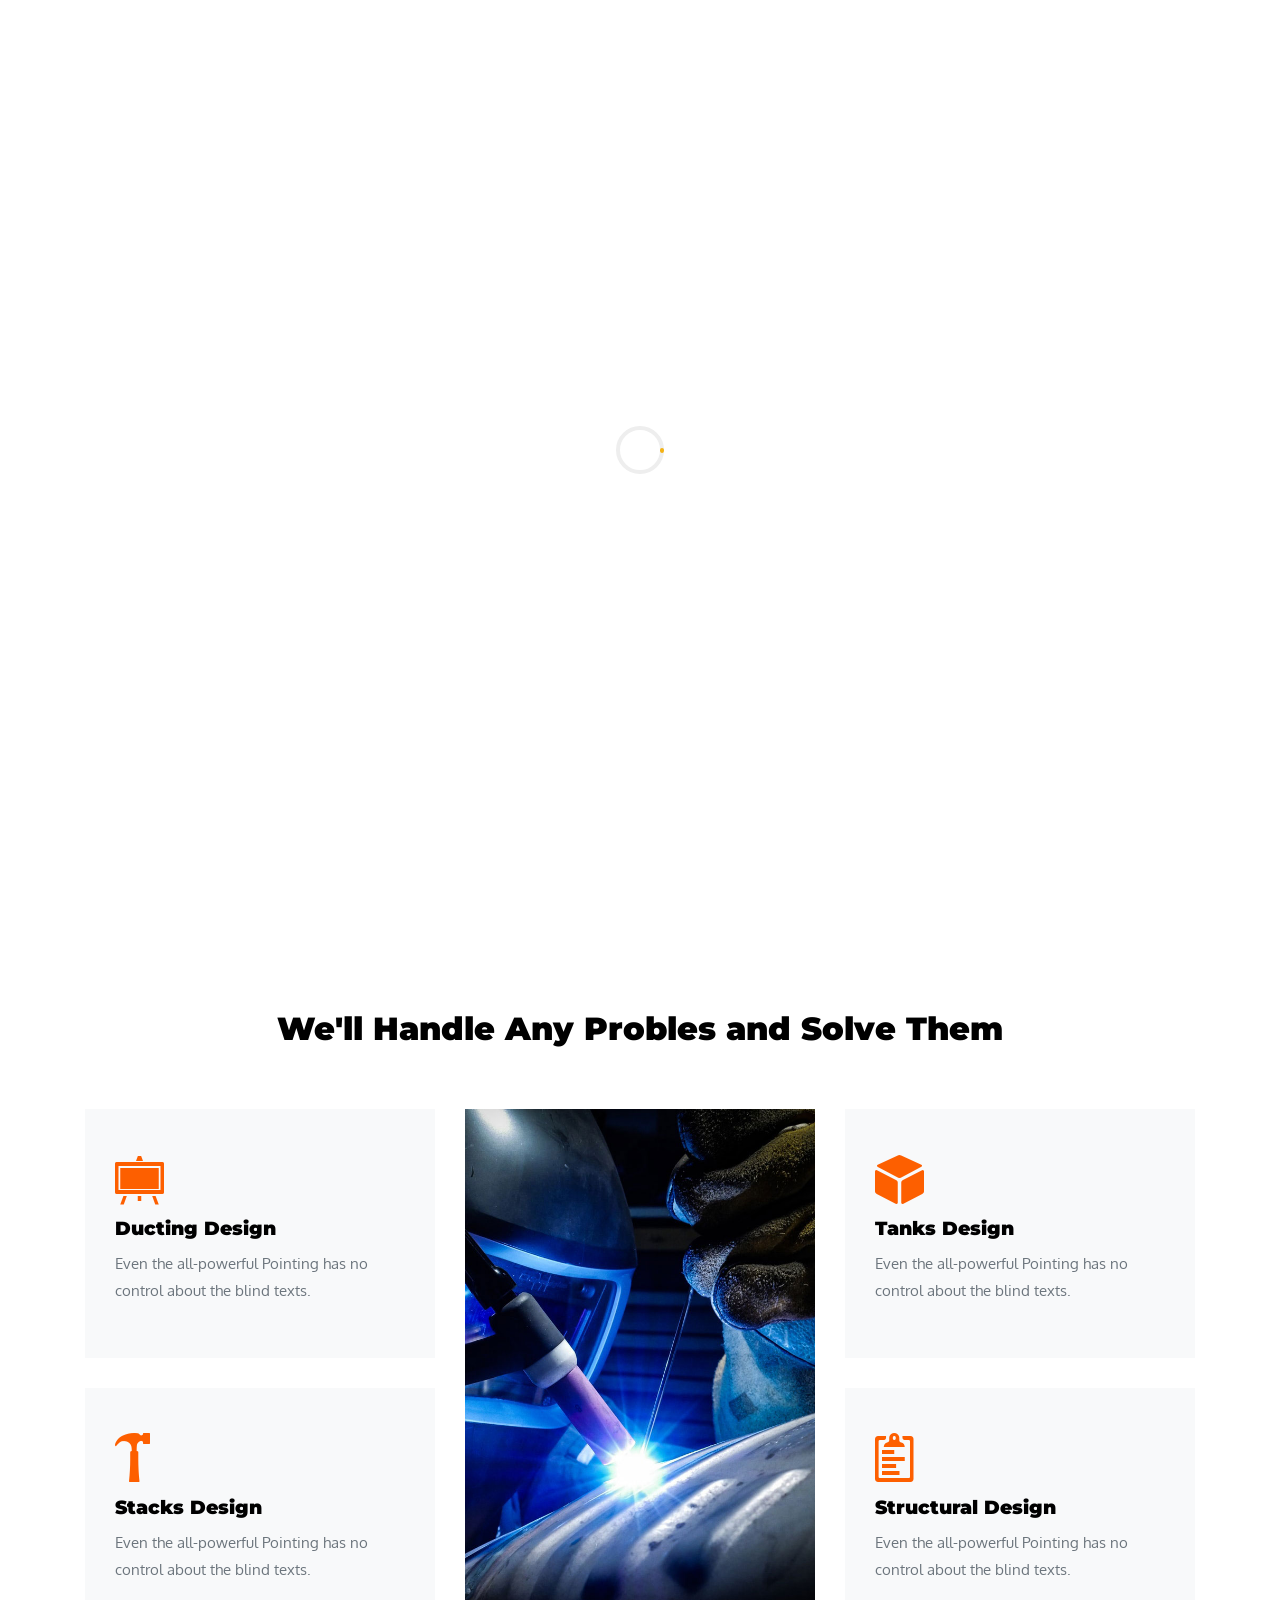
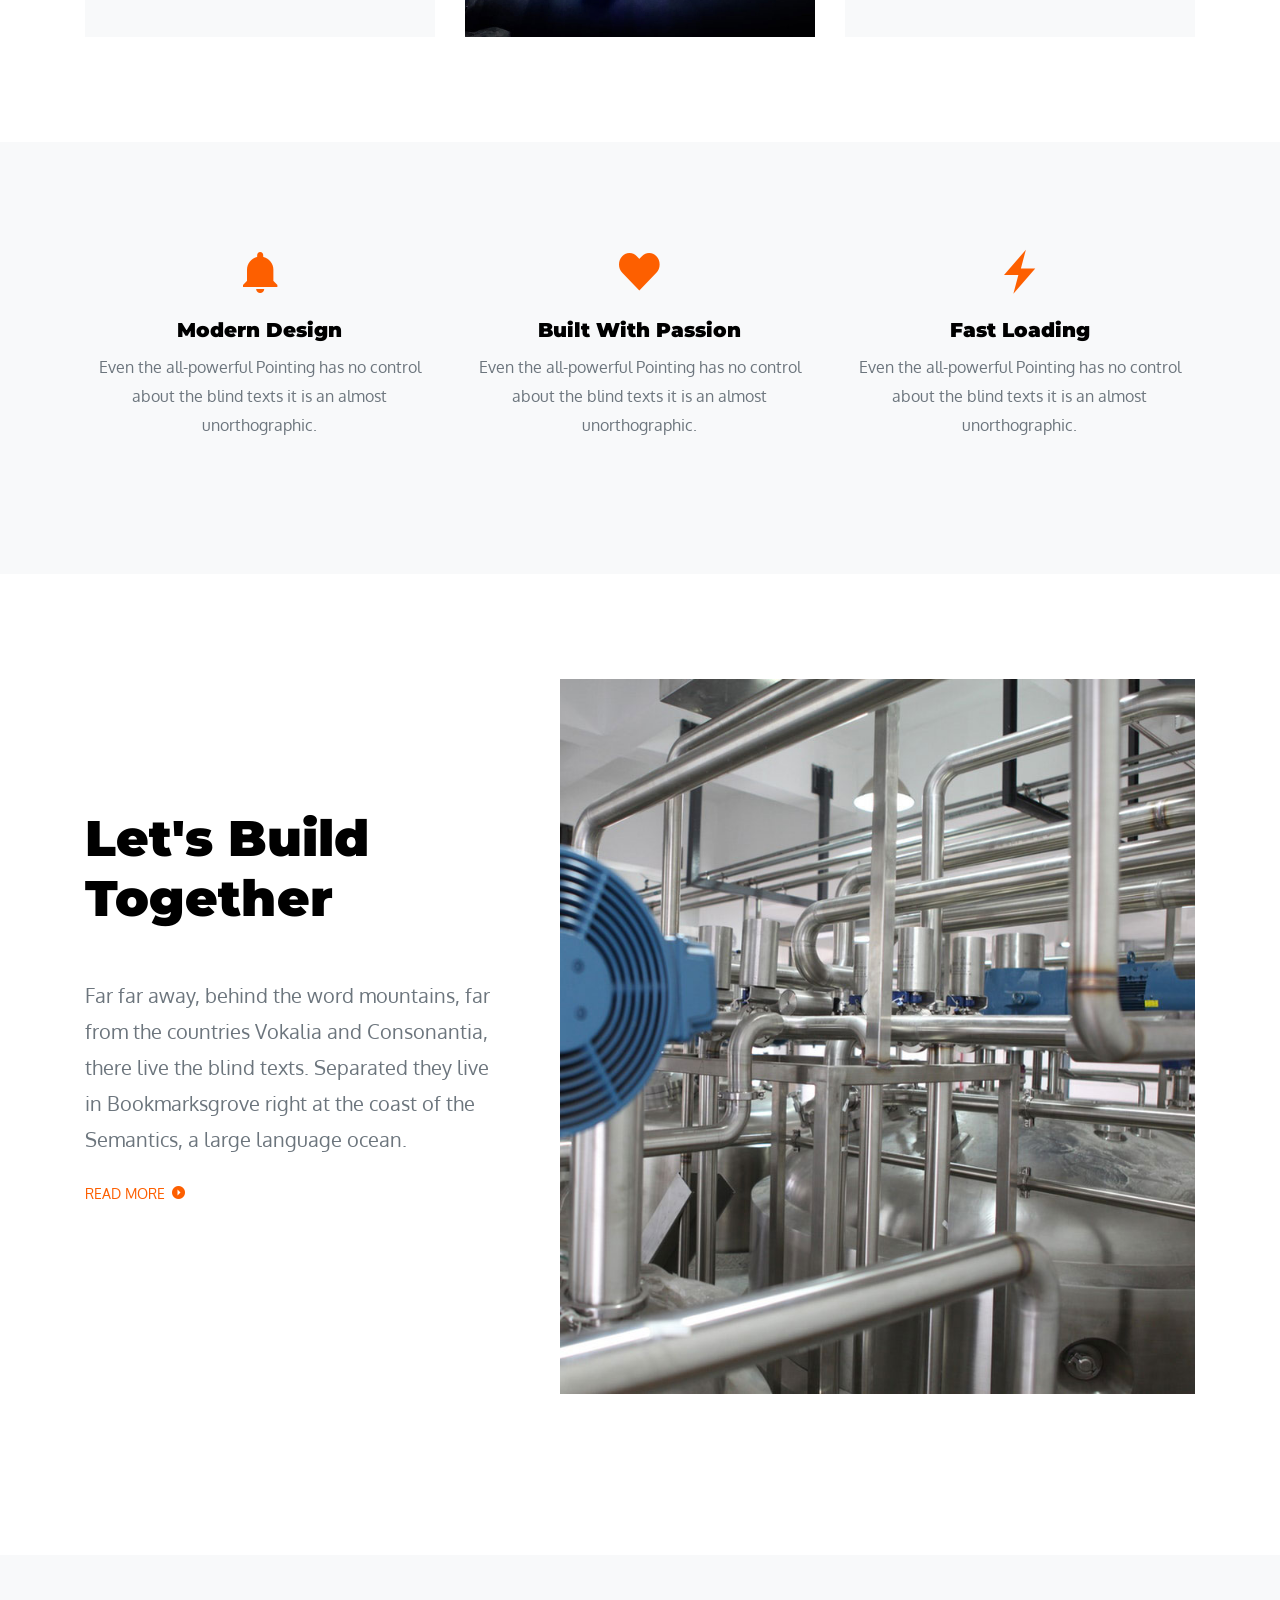
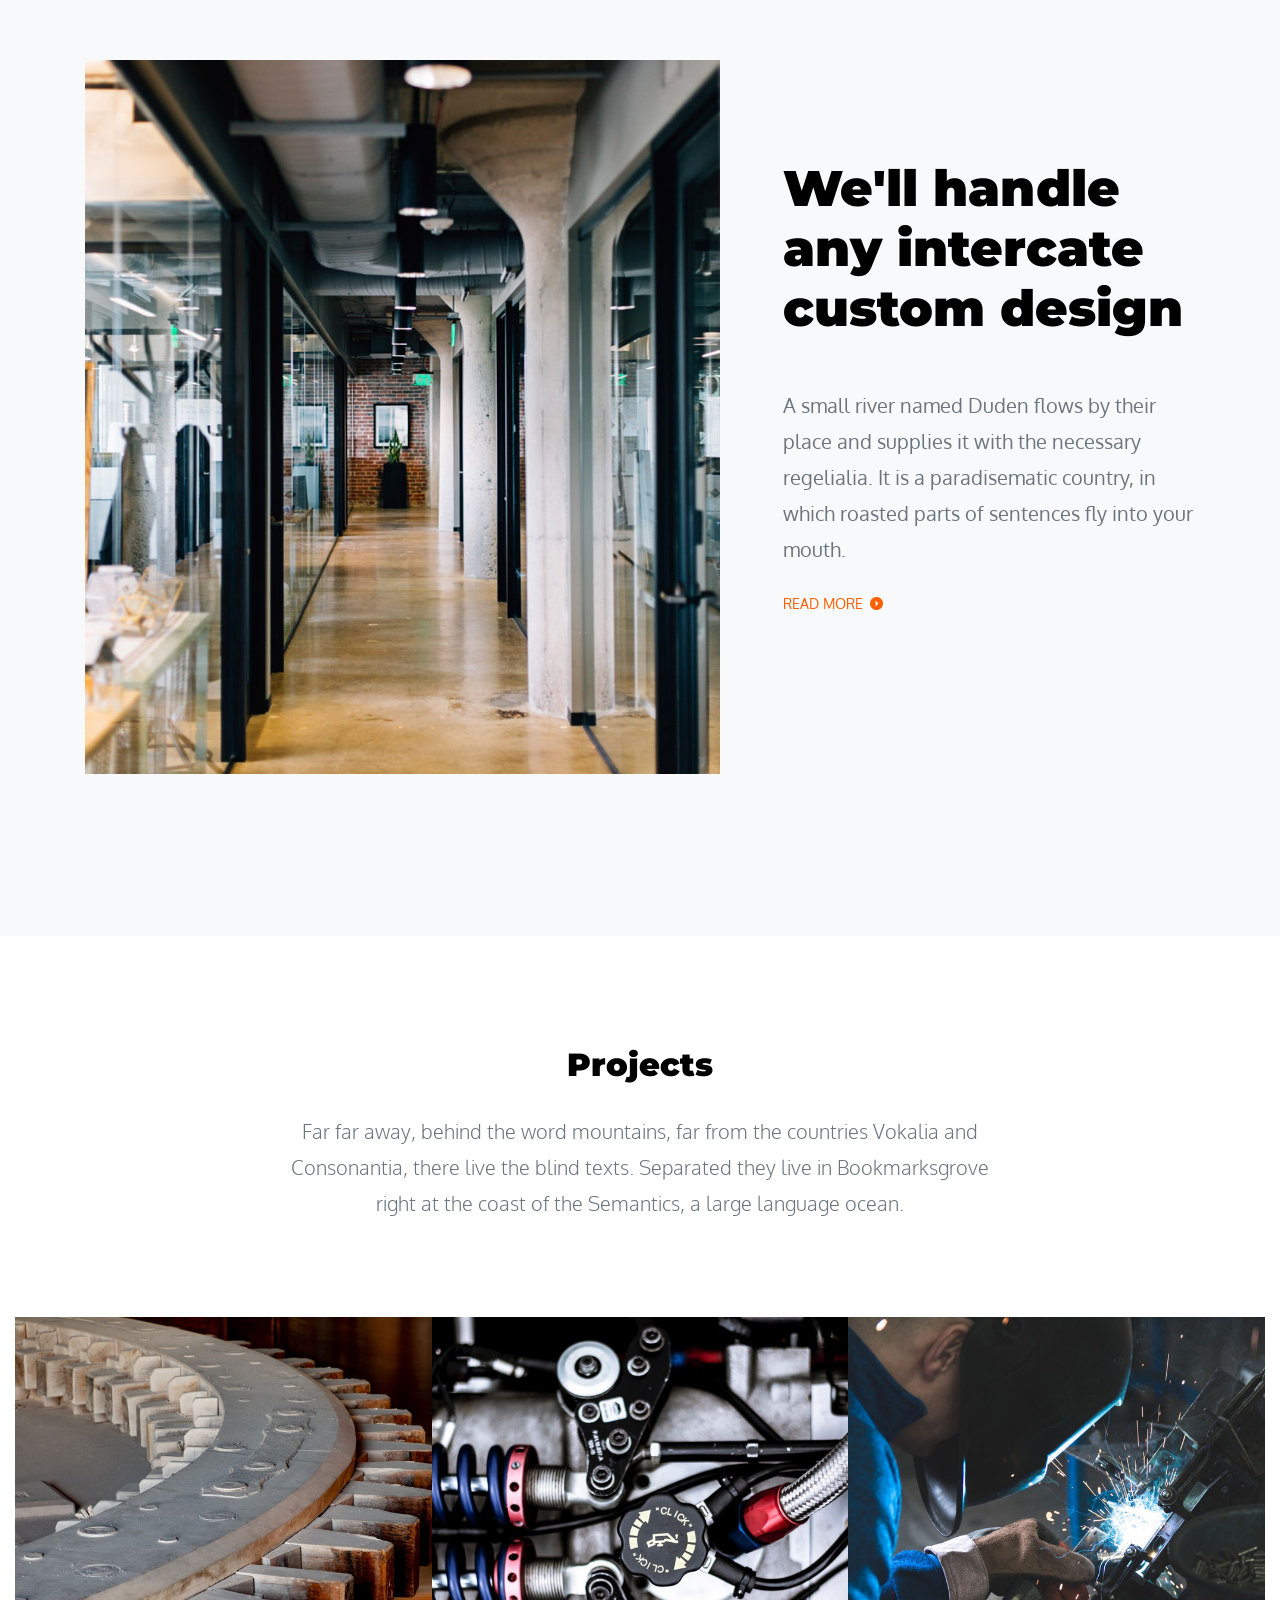
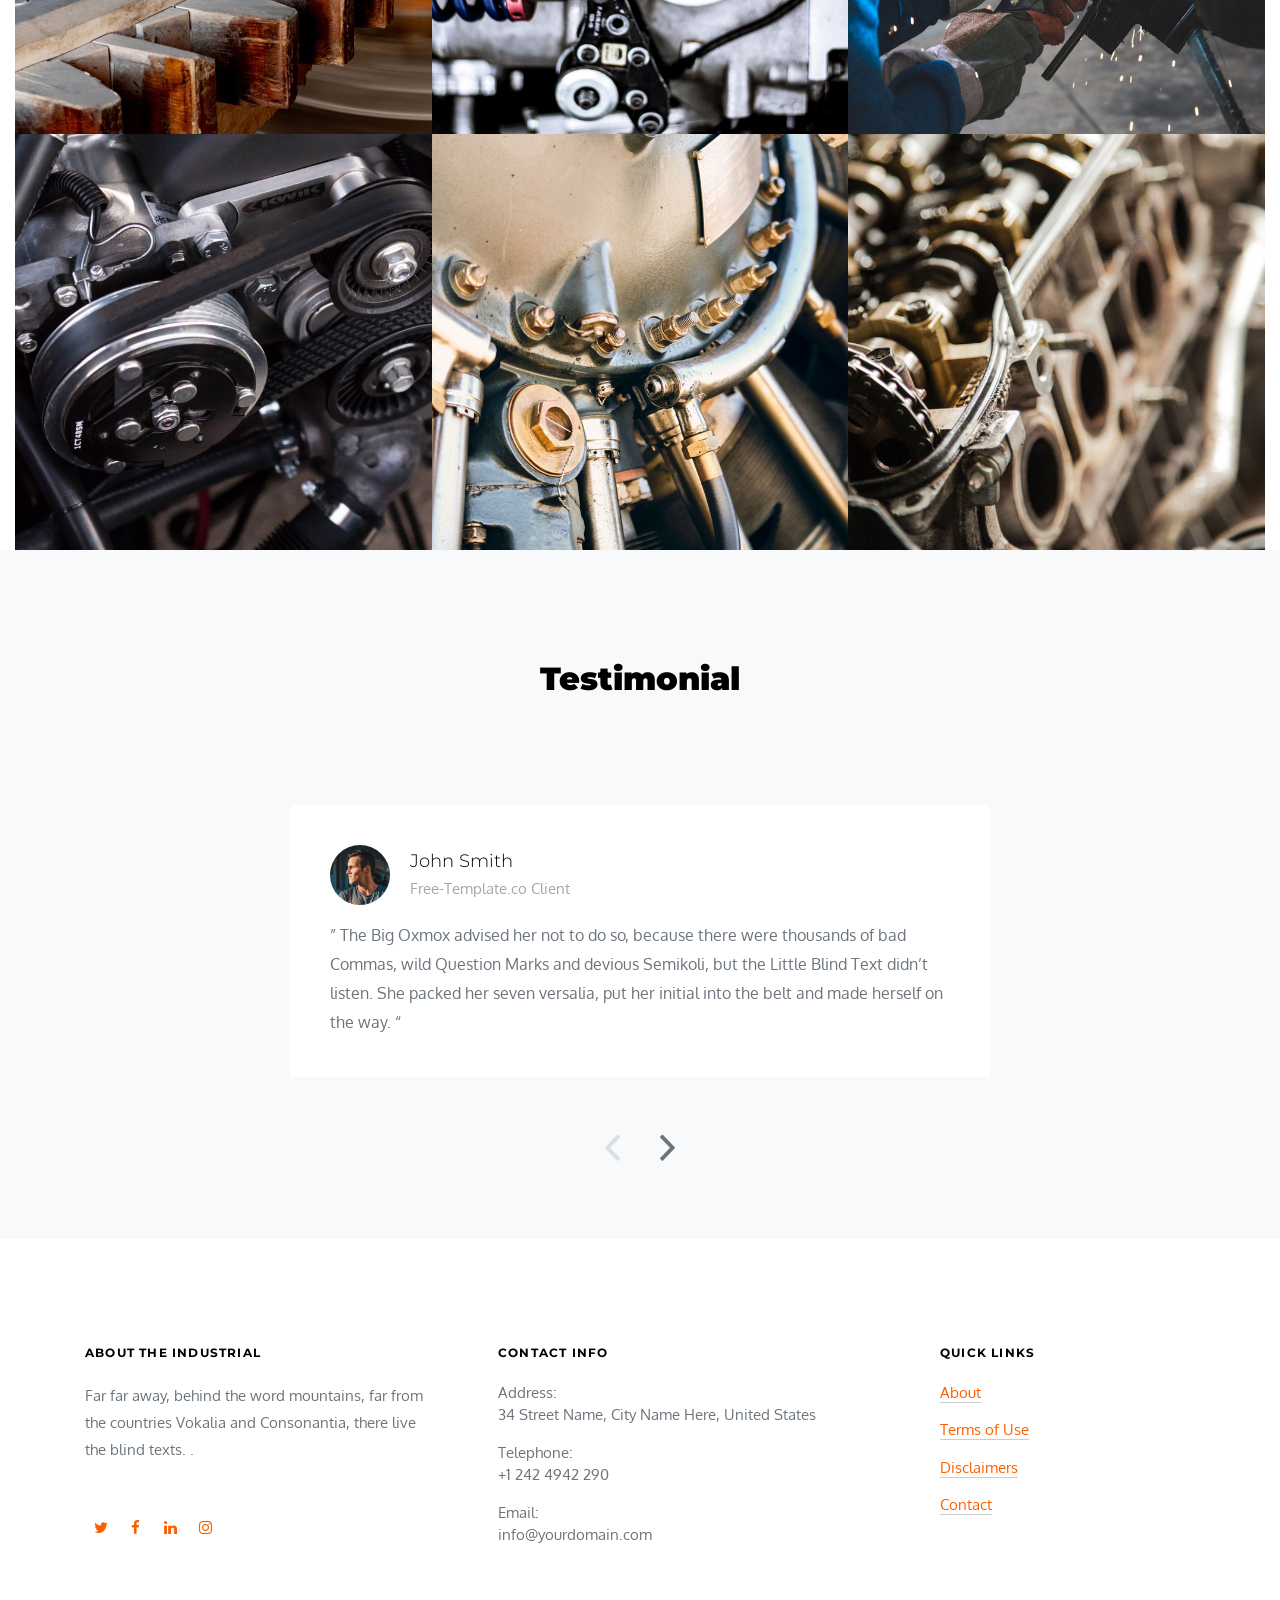
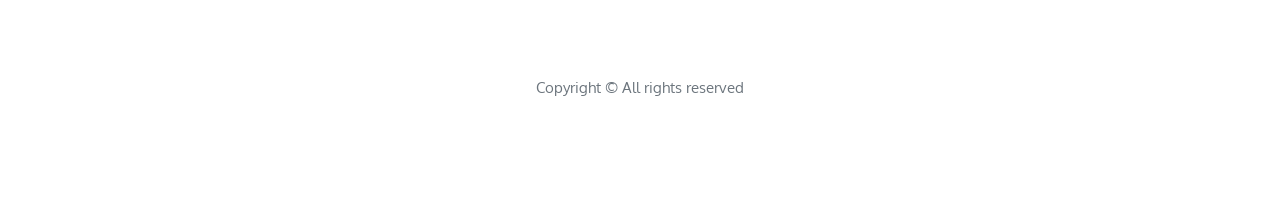
==== commit f71c8126: "create components for html pages" ====
--- a/index.html
+++ b/index.html
@@ -21,45 +21,10 @@
   </head>
   <body>
     
-    <header role="banner">
-      <nav class="navbar navbar-expand-lg navbar-dark bg-dark">
-        <div class="container-fluid">
-          <a class="navbar-brand " href="index.html">Varahi</a>
-          <button class="navbar-toggler" type="button" data-toggle="collapse" data-target="#navbarsExample05" aria-controls="navbarsExample05" aria-expanded="false" aria-label="Toggle navigation">
-            <span class="navbar-toggler-icon"></span>
-          </button>
-
-          <div class="collapse navbar-collapse" id="navbarsExample05">
-            <ul class="navbar-nav pl-md-5 ml-auto">
-              <li class="nav-item">
-                <a class="nav-link active" href="index.html">Home</a>
-              </li>
-              <li class="nav-item">
-                <a class="nav-link" href="about.html">About</a>
-              </li>
-              <li class="nav-item">
-                <a class="nav-link" href="projects.html">Projects</a>
-              </li>
-              <li class="nav-item dropdown">
-                <a class="nav-link dropdown-toggle" href="services.html" id="dropdown04" data-toggle="dropdown" aria-haspopup="true" aria-expanded="false">Services</a>
-                <div class="dropdown-menu" aria-labelledby="dropdown04">
-                  <a class="dropdown-item" href="services.html">Architectural Design</a>
-                  <a class="dropdown-item" href="services.html">Interior</a>
-                  <a class="dropdown-item" href="services.html">Building</a>
-                </div>
-              </li>
-              <li class="nav-item">
-                <a class="nav-link" href="blog.html">Blog</a>
-              </li>
-              <li class="nav-item">
-                <a class="nav-link" href="contact.html">Contact</a>
-              </li>
-            </ul>
-
-          </div>
-        </div>
-      </nav>
-    </header>
+         <div id="header-placeholder"></div>
+
+
+
     <!-- END header -->
 
     <div class="top-shadow"></div>
@@ -369,56 +334,10 @@
     </div>
     <!-- END .block-4 -->
     </section>
-    <footer class="site-footer" role="contentinfo">
-      <div class="container">
-        <div class="row mb-5">
-          <div class="col-md-4 mb-5">
-            <h3>About The Industrial</h3>
-            <p class="mb-5">Far far away, behind the word mountains, far from the countries Vokalia and Consonantia, there live the blind texts. .</p>
-            <ul class="list-unstyled footer-link d-flex footer-social">
-              <li><a href="#" class="p-2"><span class="fa fa-twitter"></span></a></li>
-              <li><a href="#" class="p-2"><span class="fa fa-facebook"></span></a></li>
-              <li><a href="#" class="p-2"><span class="fa fa-linkedin"></span></a></li>
-              <li><a href="#" class="p-2"><span class="fa fa-instagram"></span></a></li>
-            </ul>
-
-          </div>
-          <div class="col-md-5 mb-5 pl-md-5">
-            <h3>Contact Info</h3>
-            <ul class="list-unstyled footer-link">
-              <li class="d-block">
-                <span class="d-block">Address:</span>
-                <span >34 Street Name, City Name Here, United States</span></li>
-              <li class="d-block"><span class="d-block">Telephone:</span><span >+1 242 4942 290</span></li>
-              <li class="d-block"><span class="d-block">Email:</span><span >info@yourdomain.com</span></li>
-            </ul>
-          </div>
-          <div class="col-md-3 mb-5">
-            <h3>Quick Links</h3>
-            <ul class="list-unstyled footer-link">
-              <li><a href="#">About</a></li>
-              <li><a href="#">Terms of Use</a></li>
-              <li><a href="#">Disclaimers</a></li>
-              <li><a href="#">Contact</a></li>
-            </ul>
-          </div>
-          <div class="col-md-3">
-          
-          </div>
-        </div>
-        <div class="row">
-          <div class="col-12 text-md-center text-left">
-             <p class="copyright">
-            Copyright &copy;<script>document.write(new Date().getFullYear());</script> All rights reserved
-            </p>
-          </div>
-        </div>
-      </div>
-    </footer>
-    <!-- END footer -->
-
-    <!-- loader -->
-    <div id="loader" class="show fullscreen"><svg class="circular" width="48px" height="48px"><circle class="path-bg" cx="24" cy="24" r="22" fill="none" stroke-width="4" stroke="#eeeeee"/><circle class="path" cx="24" cy="24" r="22" fill="none" stroke-width="4" stroke-miterlimit="10" stroke="#f4b214"/></svg></div>
+    
+     <div id="footer-placeholder"></div>
+         
+     <div id="loader-placeholder"></div>
 
     <script src="js/jquery-3.2.1.min.js"></script>
     <script src="js/popper.min.js"></script>
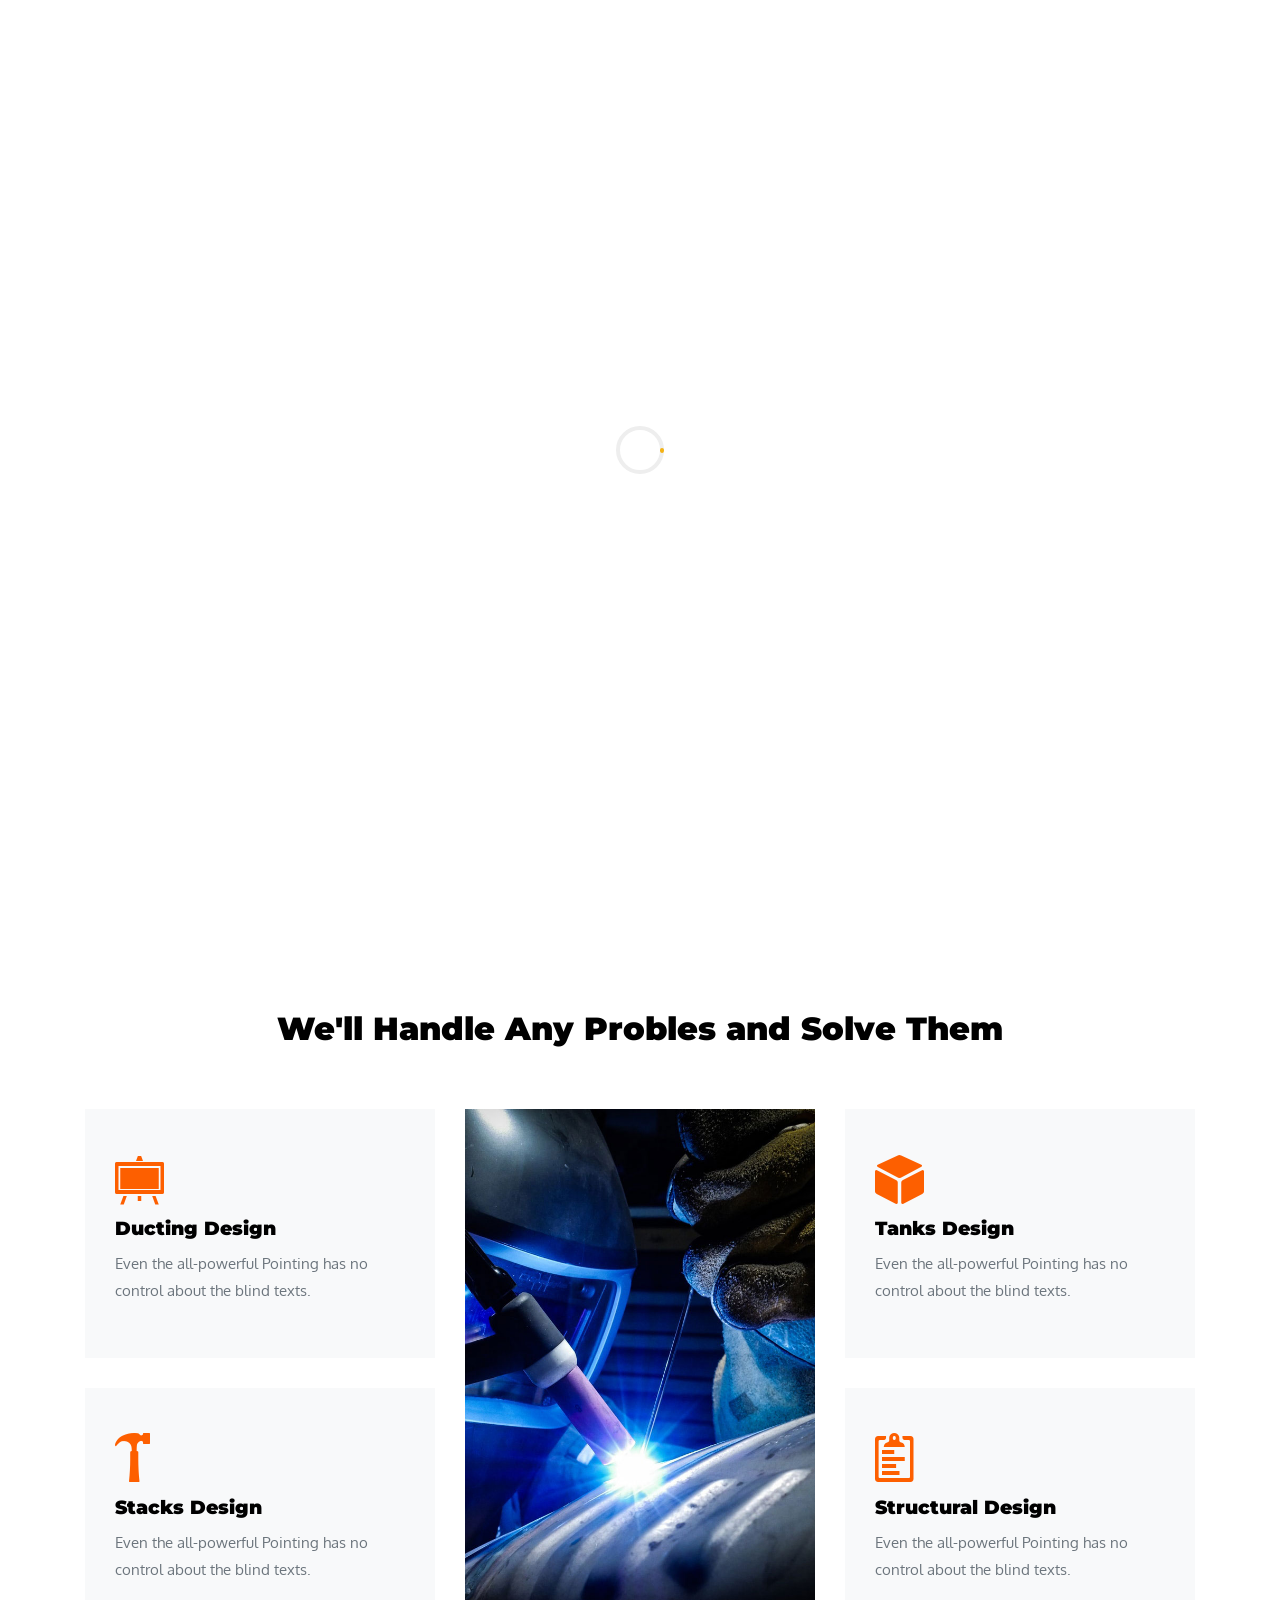
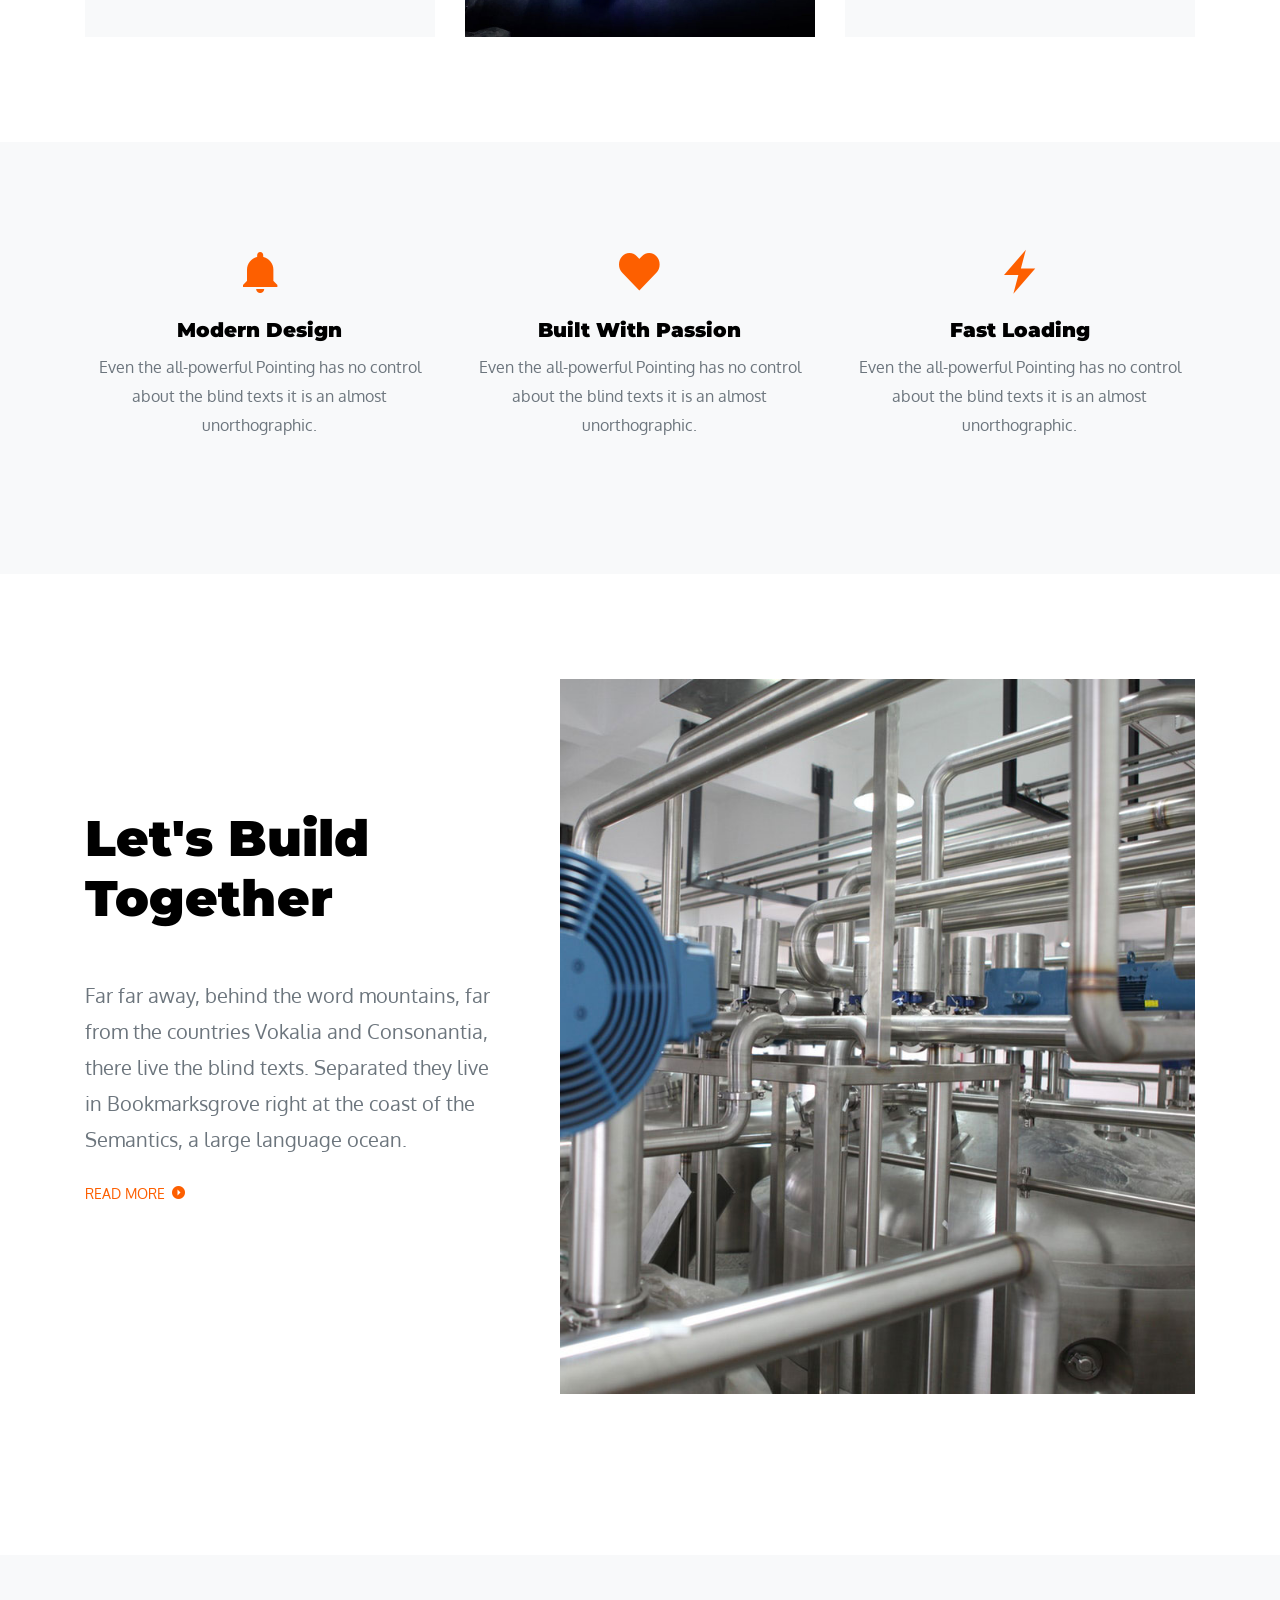
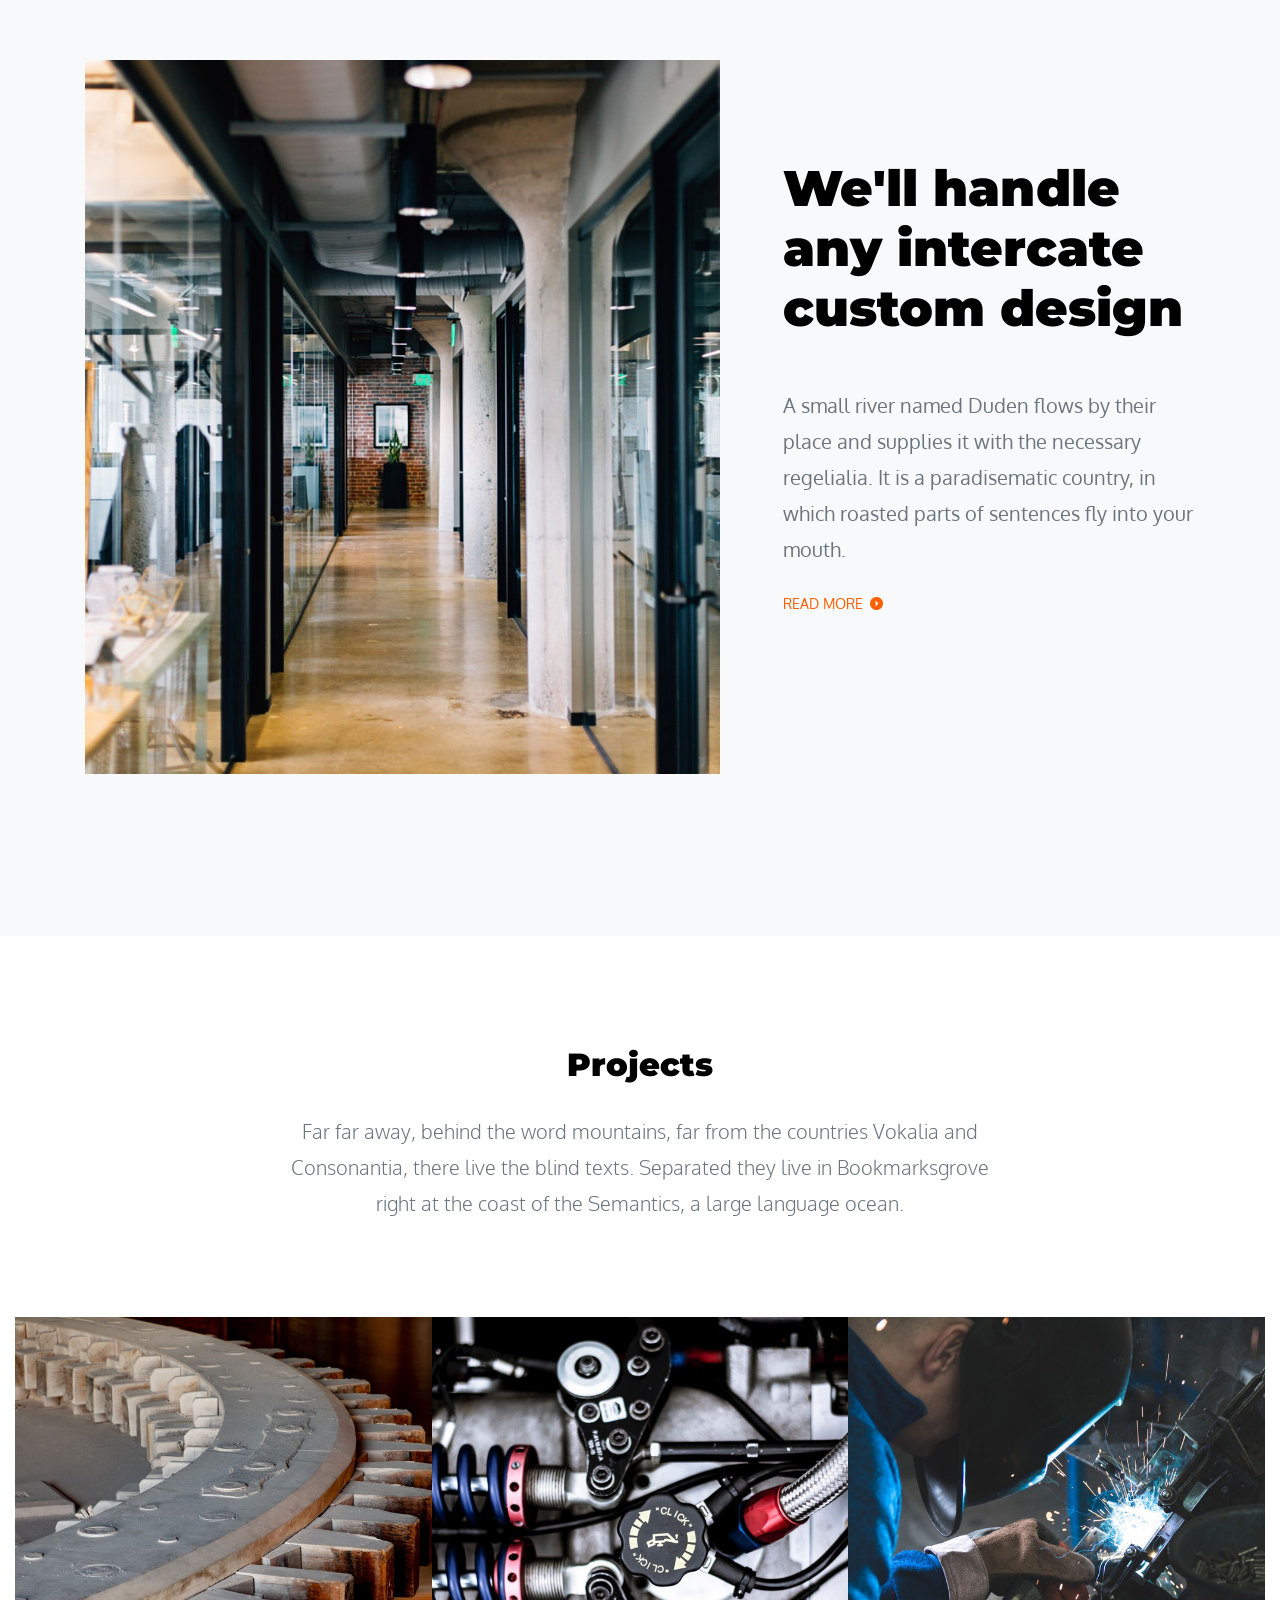
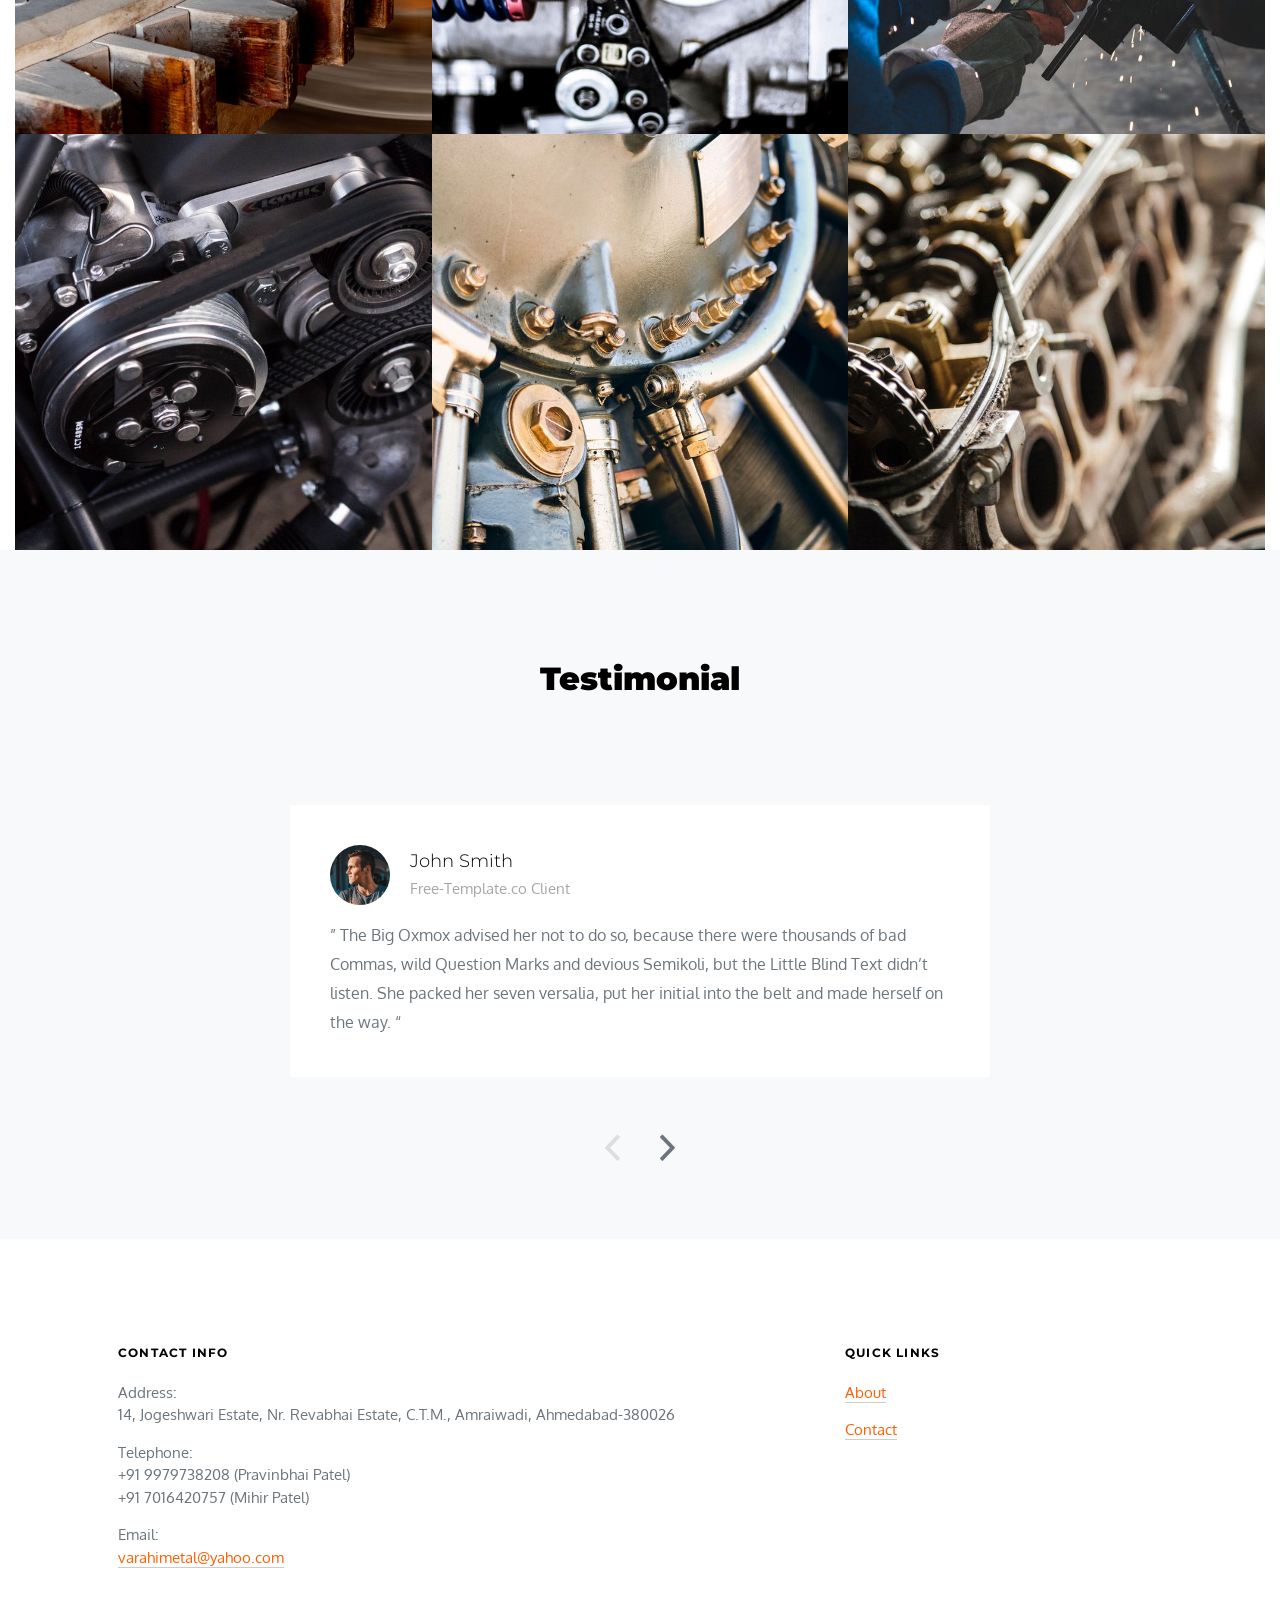
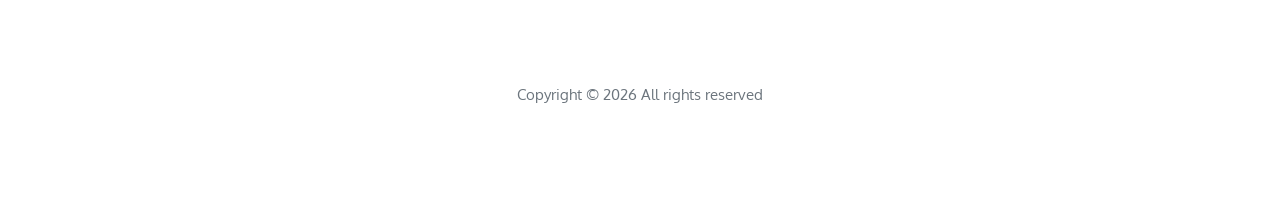
==== commit 1a5b883c: "update contact page complete" ====
--- a/index.html
+++ b/index.html
@@ -1,7 +1,7 @@
 <!DOCTYPE html>
 <html lang="en">
   <head>
-    <title>Industrial &mdash; Website Template by Colorlin</title>
+    <title>Varahi Metal</title>
     <meta charset="utf-8">
     <meta name="viewport" content="width=device-width, initial-scale=1, shrink-to-fit=no">
     
@@ -17,6 +17,7 @@
 
     <!-- Theme Style -->
     <link rel="stylesheet" href="css/style.css">
+    <link rel="stylesheet" href="css/custom.css">
 
   </head>
   <body>
--- a/css/custom.css
+++ b/css/custom.css
@@ -0,0 +1,4 @@
+.logo svg {
+  height: 150px;
+  width: 150px;
+}
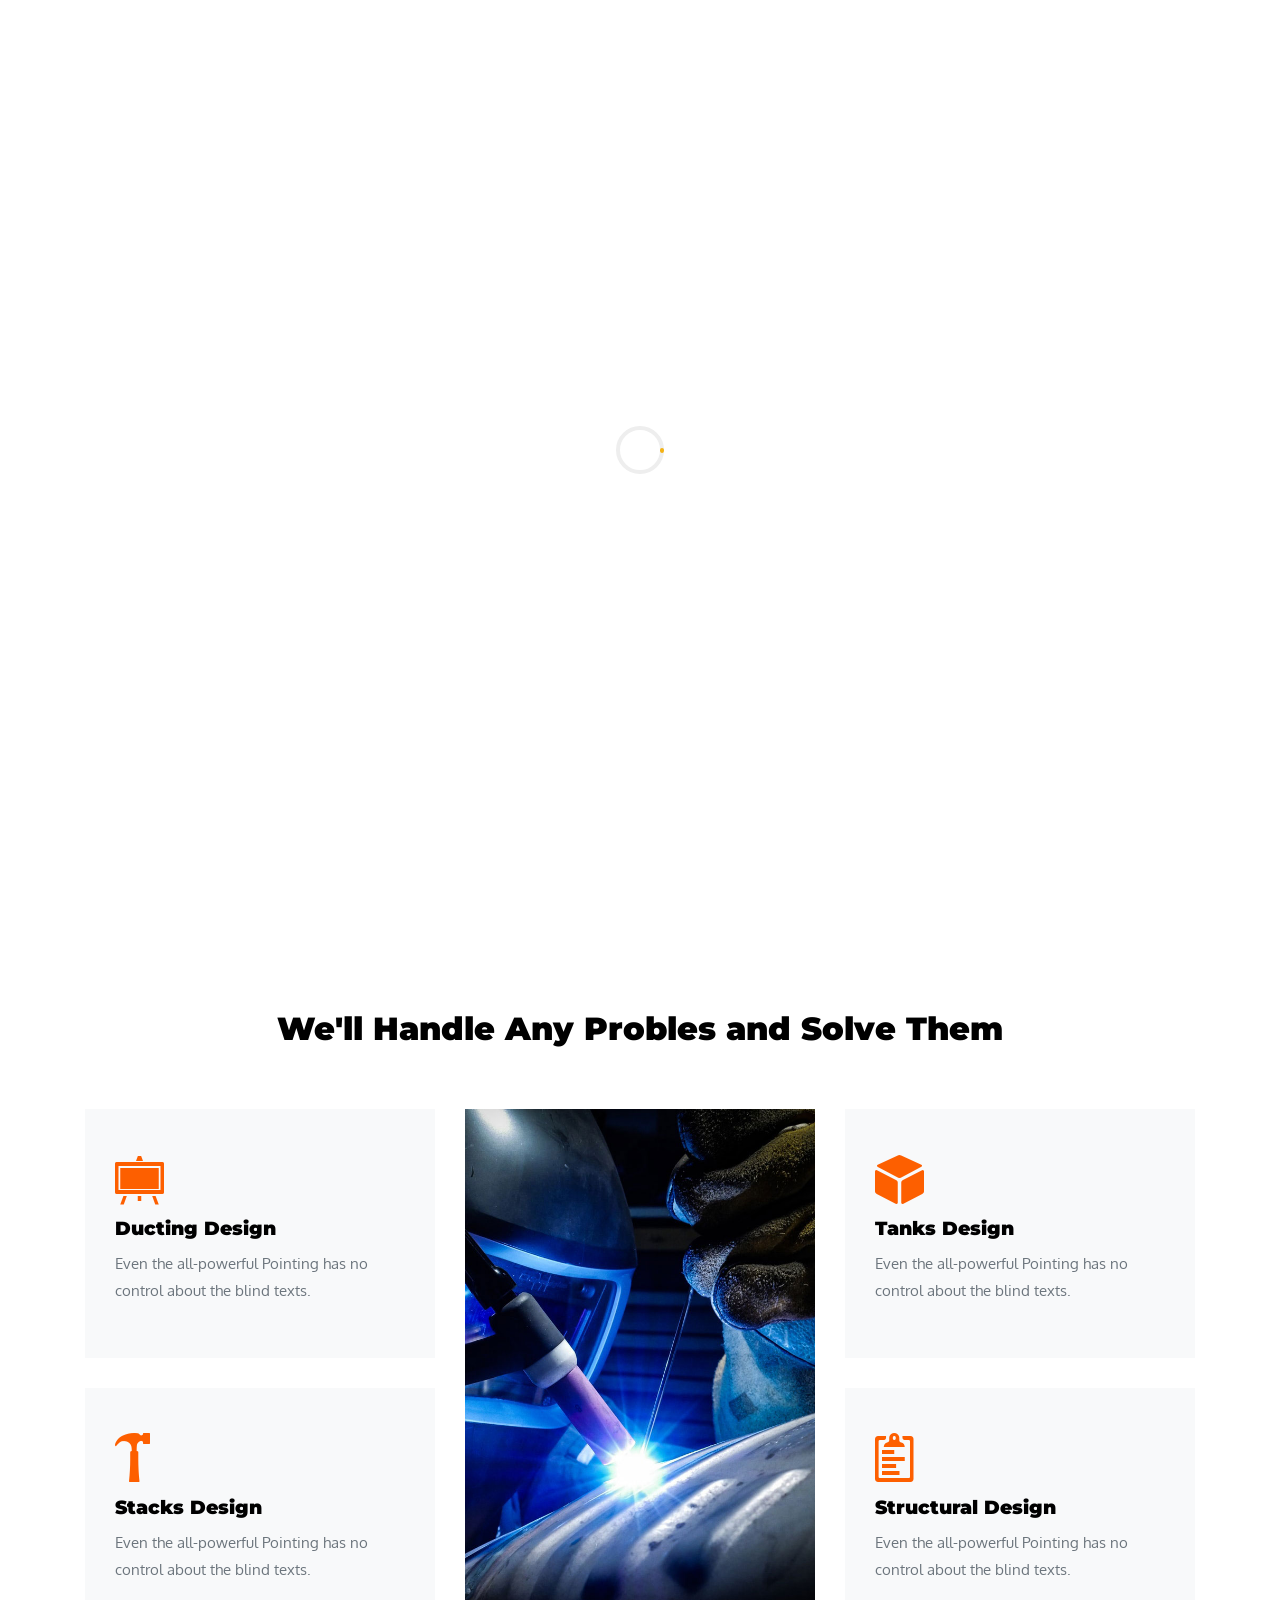
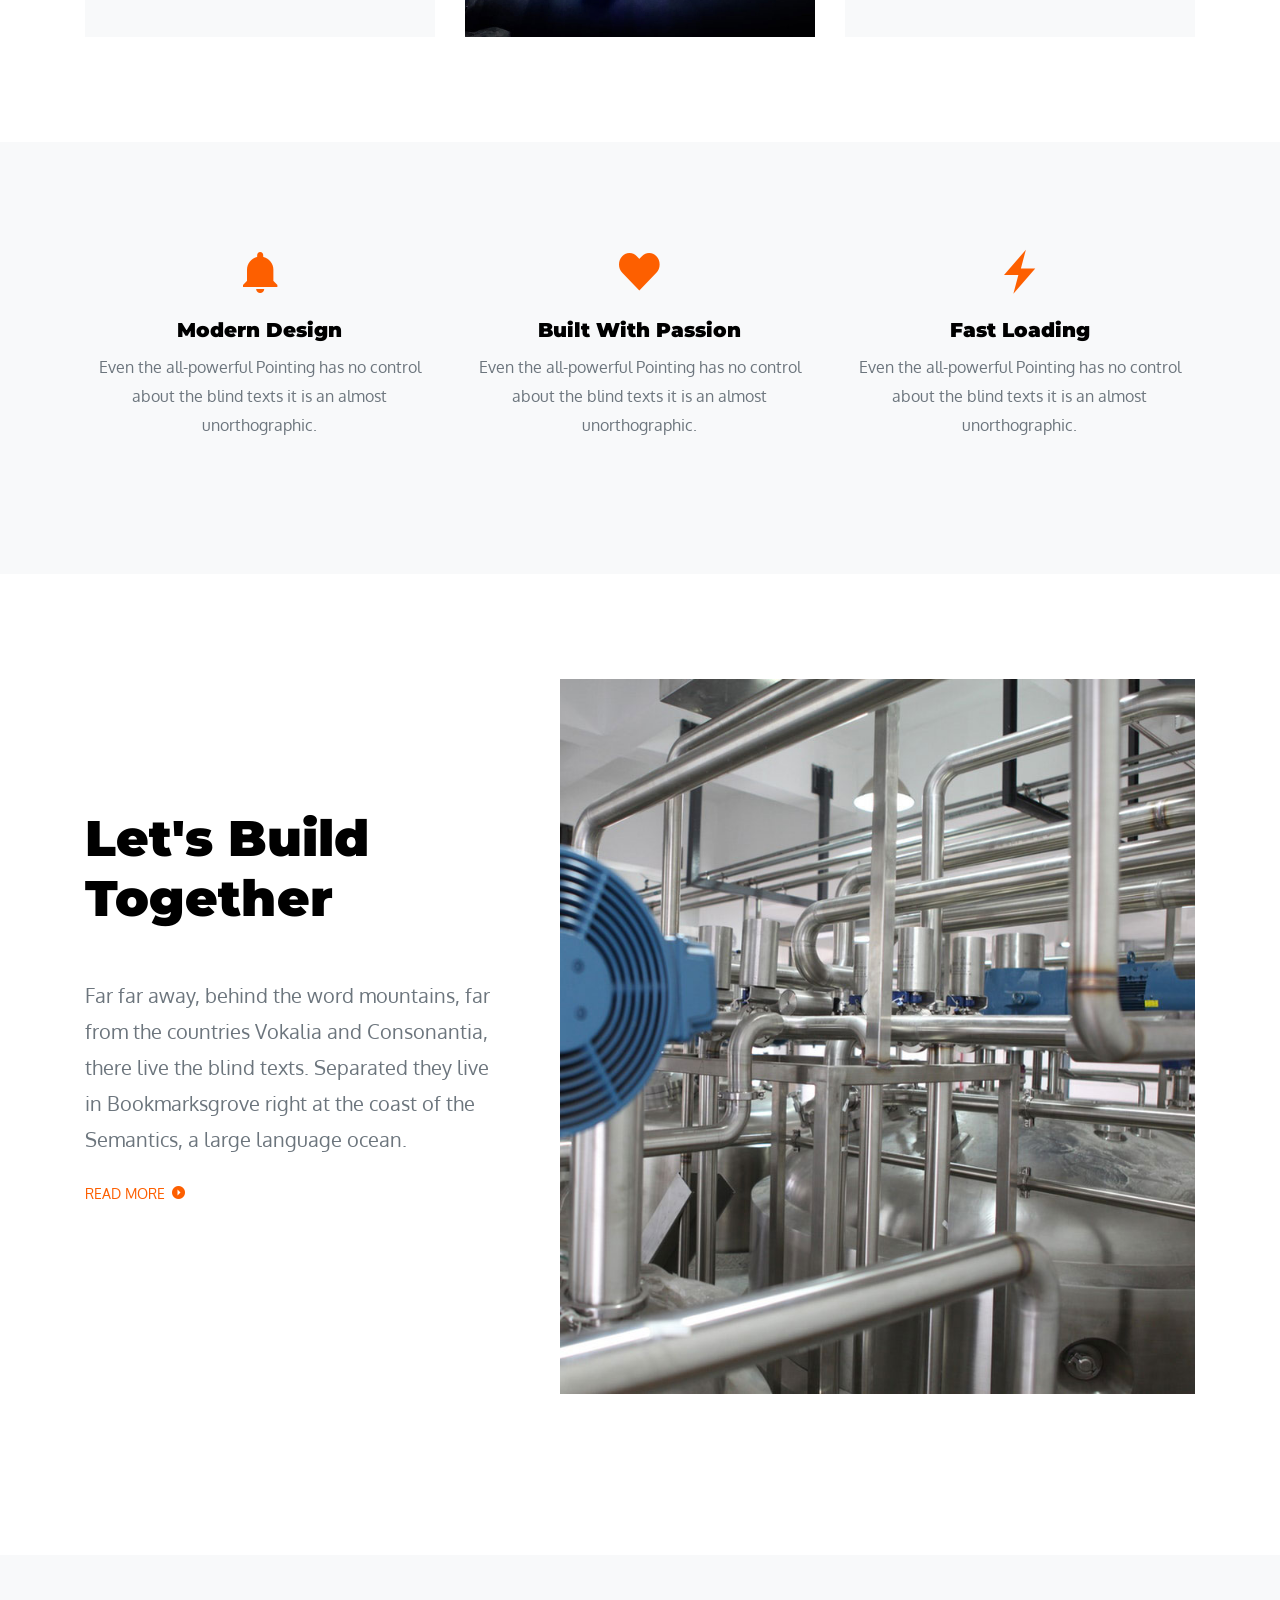
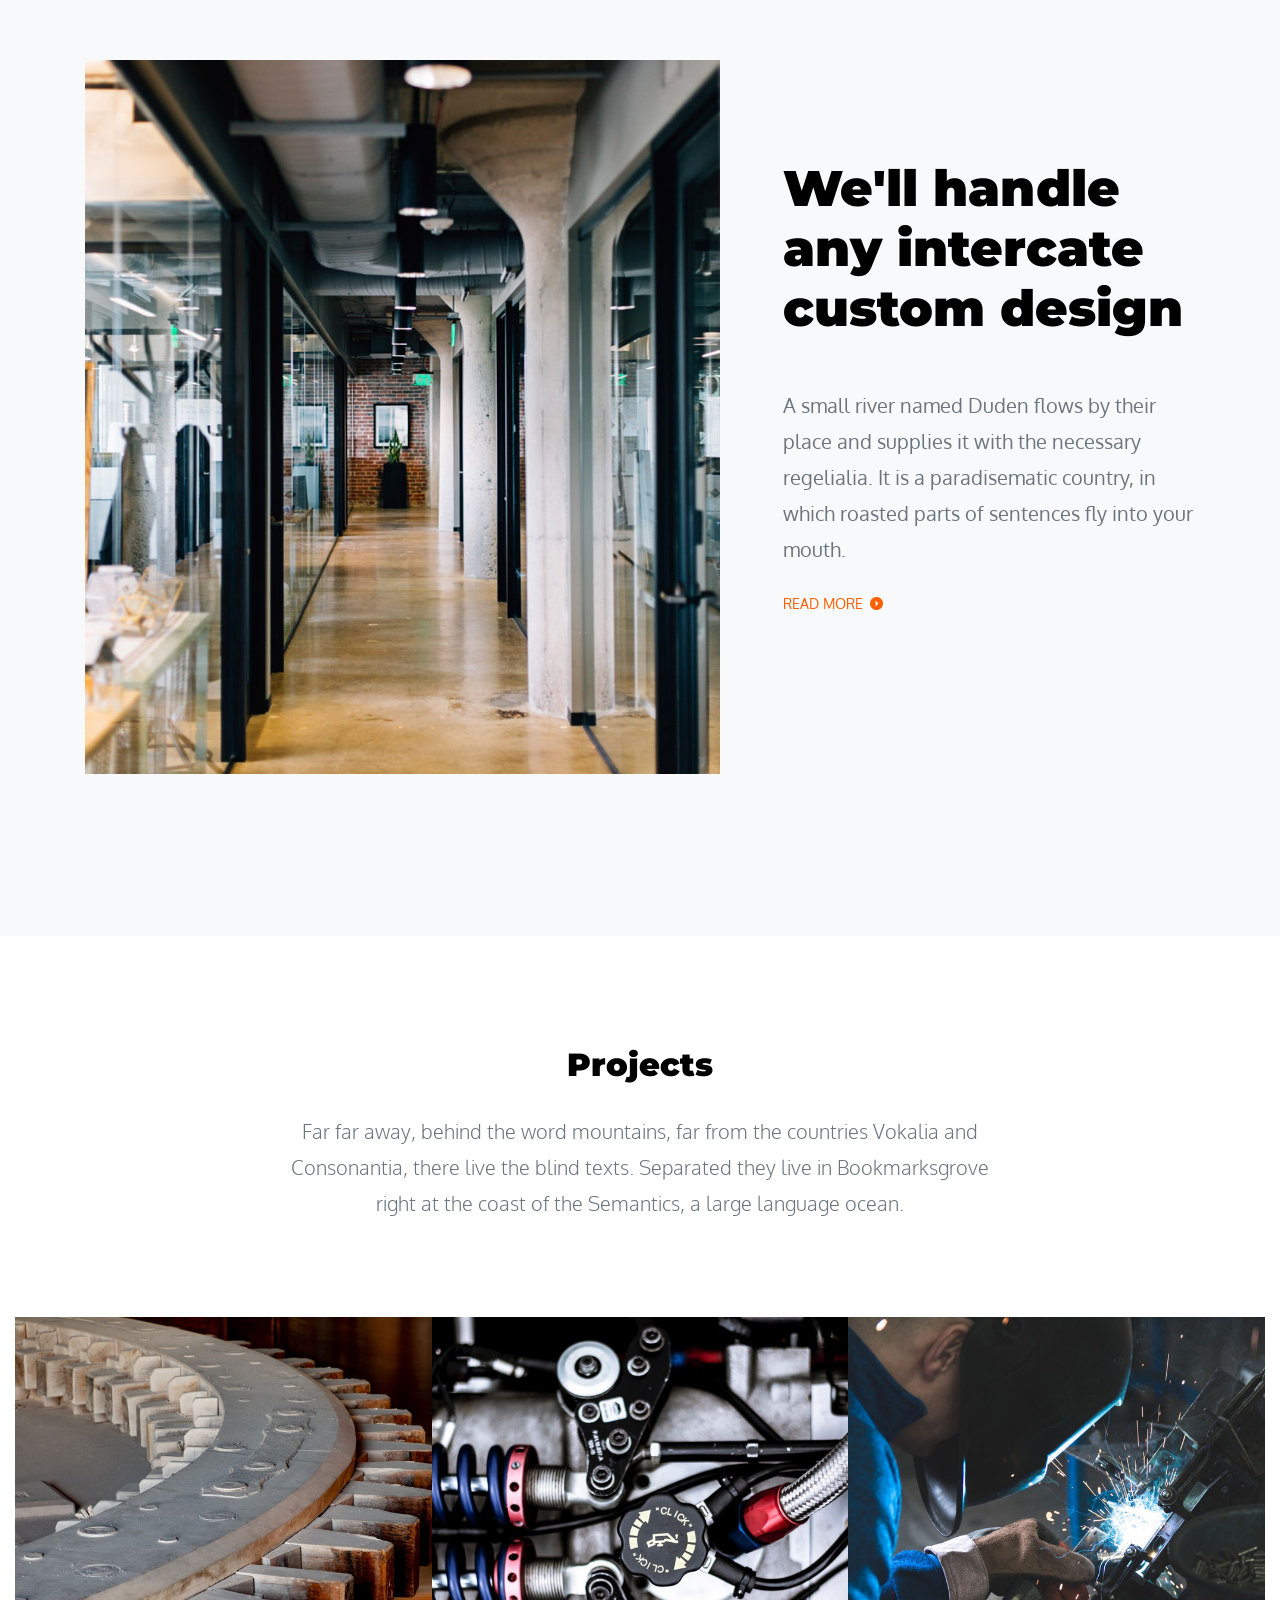
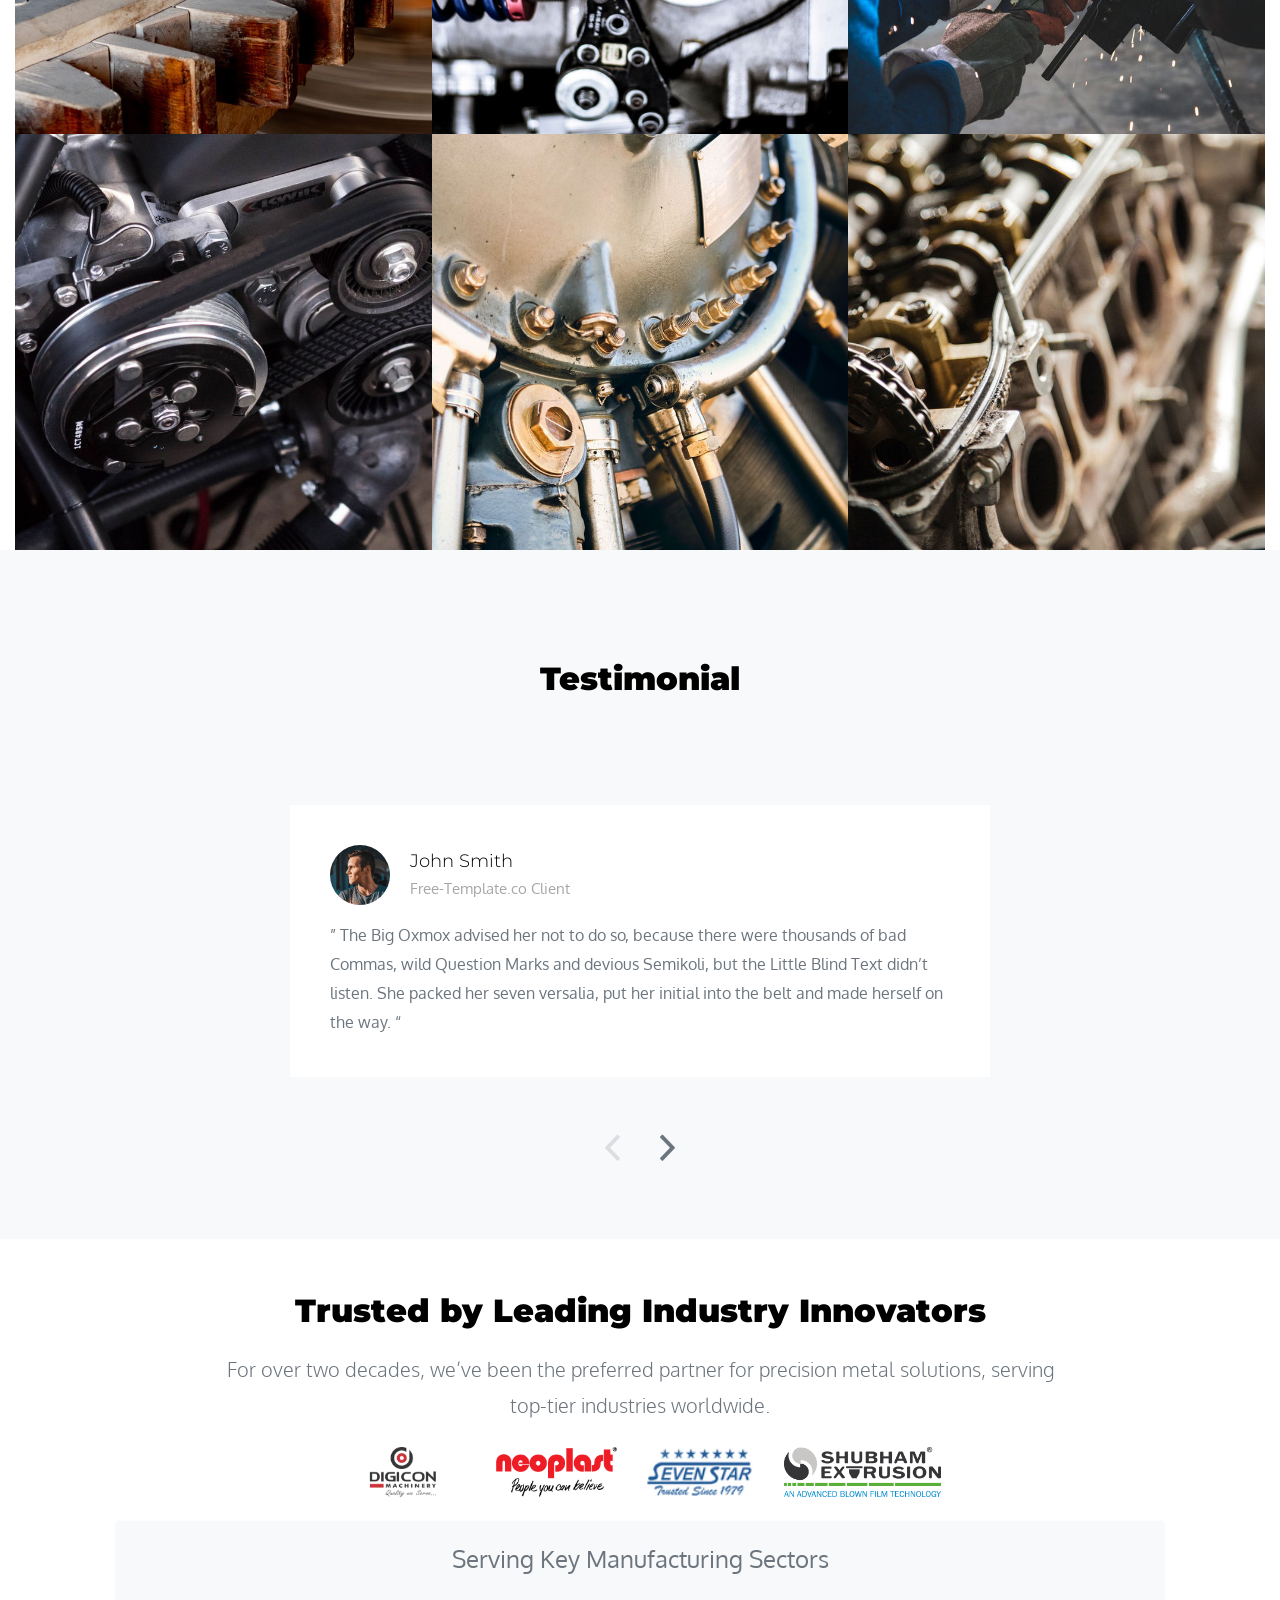
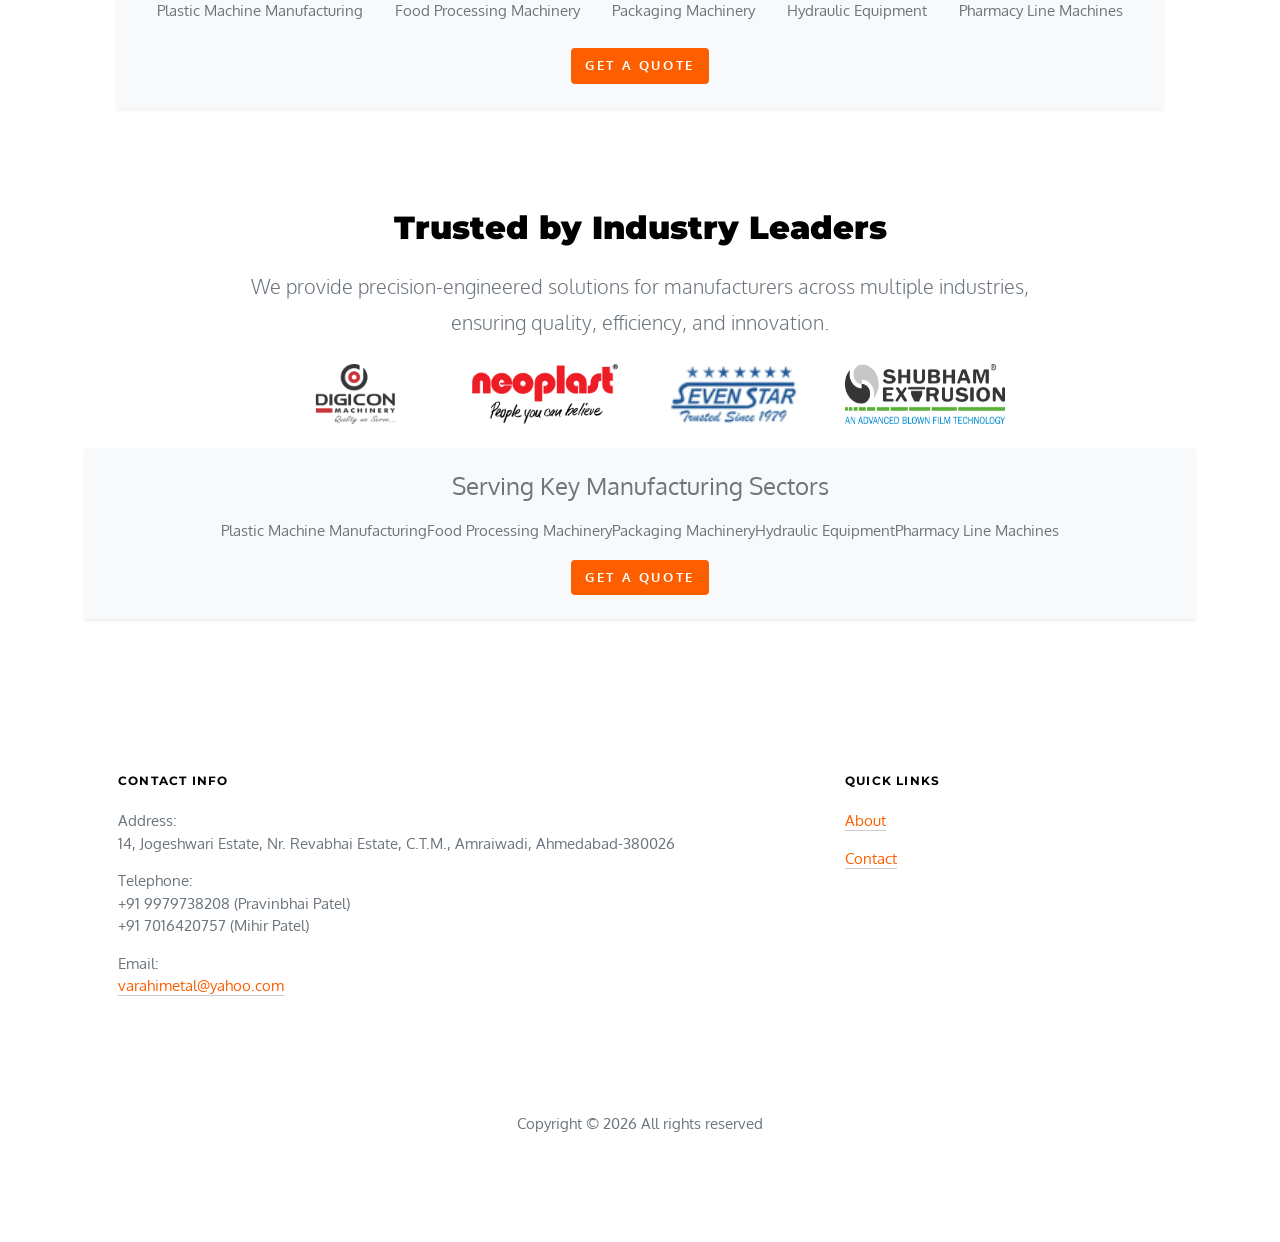
==== commit 5b64aa32: "about us & contact us index inProgress page done" ====
--- a/index.html
+++ b/index.html
@@ -335,6 +335,88 @@
     </div>
     <!-- END .block-4 -->
     </section>
+
+<section class="container py-5">
+  <div class="text-center">
+    <h2 class="mb-3">Trusted by Leading Industry Innovators</h2>
+    <p class="lead w-75 mx-auto mb-4">
+      For over two decades, we’ve been the preferred partner for precision metal solutions, serving top-tier industries worldwide.
+    </p>
+  </div>
+
+  <!-- Client Logos Grid -->
+  <div class="row justify-content-center g-4 mb-4">
+    <div class="col-auto">
+      <img src="images/clients/Digicon machinery.webp" alt="Aerospace Corporation" class="img-fluid client-logo" style="height: 50px;">
+    </div>
+    <div class="col-auto">
+      <img src="images/clients/neoplast enigneering.png" alt="Automotive Manufacturer" class="img-fluid client-logo" style="height: 50px;">
+    </div>
+    <div class="col-auto">
+      <img src="images/clients/seven-star-engineers-fabricators-contractors-90x90.png" alt="Energy Solutions Ltd" class="img-fluid client-logo" style="height: 50px;">
+    </div>
+    <div class="col-auto">
+      <img src="images/clients/ShubhamExtrusion_Logo_Dark.png" alt="Medical Equipment Inc" class="img-fluid client-logo" style="height: 50px;">
+    </div>
+  </div>
+
+  <!-- Expanded Client Social Proof -->
+  <div class="text-center mt-3">
+    <div class="d-inline-block bg-light p-4 rounded-3 shadow-sm">
+      <p class="h4 mb-3">Serving Key Manufacturing Sectors</p>
+      <div class="d-flex flex-wrap justify-content-center gap-3">
+        <span class="bg-opacity-10 px-3 py-2">Plastic Machine Manufacturing</span>
+        <span class="bg-opacity-10 px-3 py-2">Food Processing Machinery</span>
+        <span class="bg-opacity-10 px-3 py-2">Packaging Machinery</span>
+        <span class="bg-opacity-10 px-3 py-2">Hydraulic Equipment</span>
+        <span class="bg-opacity-10 px-3 py-2">Pharmacy Line Machines</span>
+      </div>
+      <a href="contact.html" class="btn btn-primary mt-3">Get a Quote</a>
+    </div>
+  </div>
+</section>
+
+<section class="container py-5">
+  <div class="text-center">
+    <h2 class="mb-3">Trusted by Industry Leaders</h2>
+    <p class="lead w-75 mx-auto mb-4">
+      We provide precision-engineered solutions for manufacturers across multiple industries, ensuring quality, efficiency, and innovation.
+    </p>
+  </div>
+
+  <!-- Client Logos Grid -->
+  <div class="row justify-content-center gap-4 mb-4">
+    <div class="col-6 col-sm-4 col-md-3 col-lg-2 text-center">
+      <img src="images/clients/Digicon machinery.webp" alt="Plastic Machine Manufacturer" class="img-fluid client-logo">
+    </div>
+    <div class="col-6 col-sm-4 col-md-3 col-lg-2 text-center">
+      <img src="images/clients/neoplast enigneering.png" alt="Food Machine Manufacturer" class="img-fluid client-logo">
+    </div>
+    <div class="col-6 col-sm-4 col-md-3 col-lg-2 text-center">
+      <img src="images/clients/seven-star-engineers-fabricators-contractors-90x90.png" alt="Energy Solutions Ltd" alt="Packing Machine Manufacturer" class="img-fluid client-logo">
+    </div>
+    <div class="col-6 col-sm-4 col-md-3 col-lg-2 text-center">
+      <img src="images/clients/ShubhamExtrusion_Logo_Dark.png" alt="Hydraulic Manufacturer" class="img-fluid client-logo">
+    </div>
+  </div>
+
+  <!-- Industries Served -->
+  <div class="text-center mt-3">
+    <div class="d-inline-block bg-light p-4 rounded-3 shadow-sm w-100">
+      <p class="h4 mb-3">Serving Key Manufacturing Sectors</p>
+      <div class="d-flex flex-wrap justify-content-center gap-3">
+        <span>Plastic Machine Manufacturing</span>
+        <span>Food Processing Machinery</span>
+        <span>Packaging Machinery</span>
+        <span>Hydraulic Equipment</span>
+        <span>Pharmacy Line Machines</span>
+      </div>
+      <a href="contact.html" class="btn btn-primary mt-3">Get a Quote</a>
+    </div>
+  </div>
+</section>
+
+
     
      <div id="footer-placeholder"></div>
          
--- a/css/custom.css
+++ b/css/custom.css
@@ -2,3 +2,29 @@
   height: 150px;
   width: 150px;
 }
+
+.client-logo {
+  height: 60px;
+  transition: transform 0.3s ease-in-out;
+}
+
+.client-logo:hover {
+  transform: scale(1.1);
+}
+
+@media (max-width: 576px) {
+  .client-logo {
+    height: 50px;
+  }
+
+  .text-center .w-75 {
+    width: 100% !important;
+  }
+}
+
+@media (max-width: 768px) {
+  .d-flex.flex-wrap {
+    flex-direction: column;
+    align-items: center;
+  }
+}
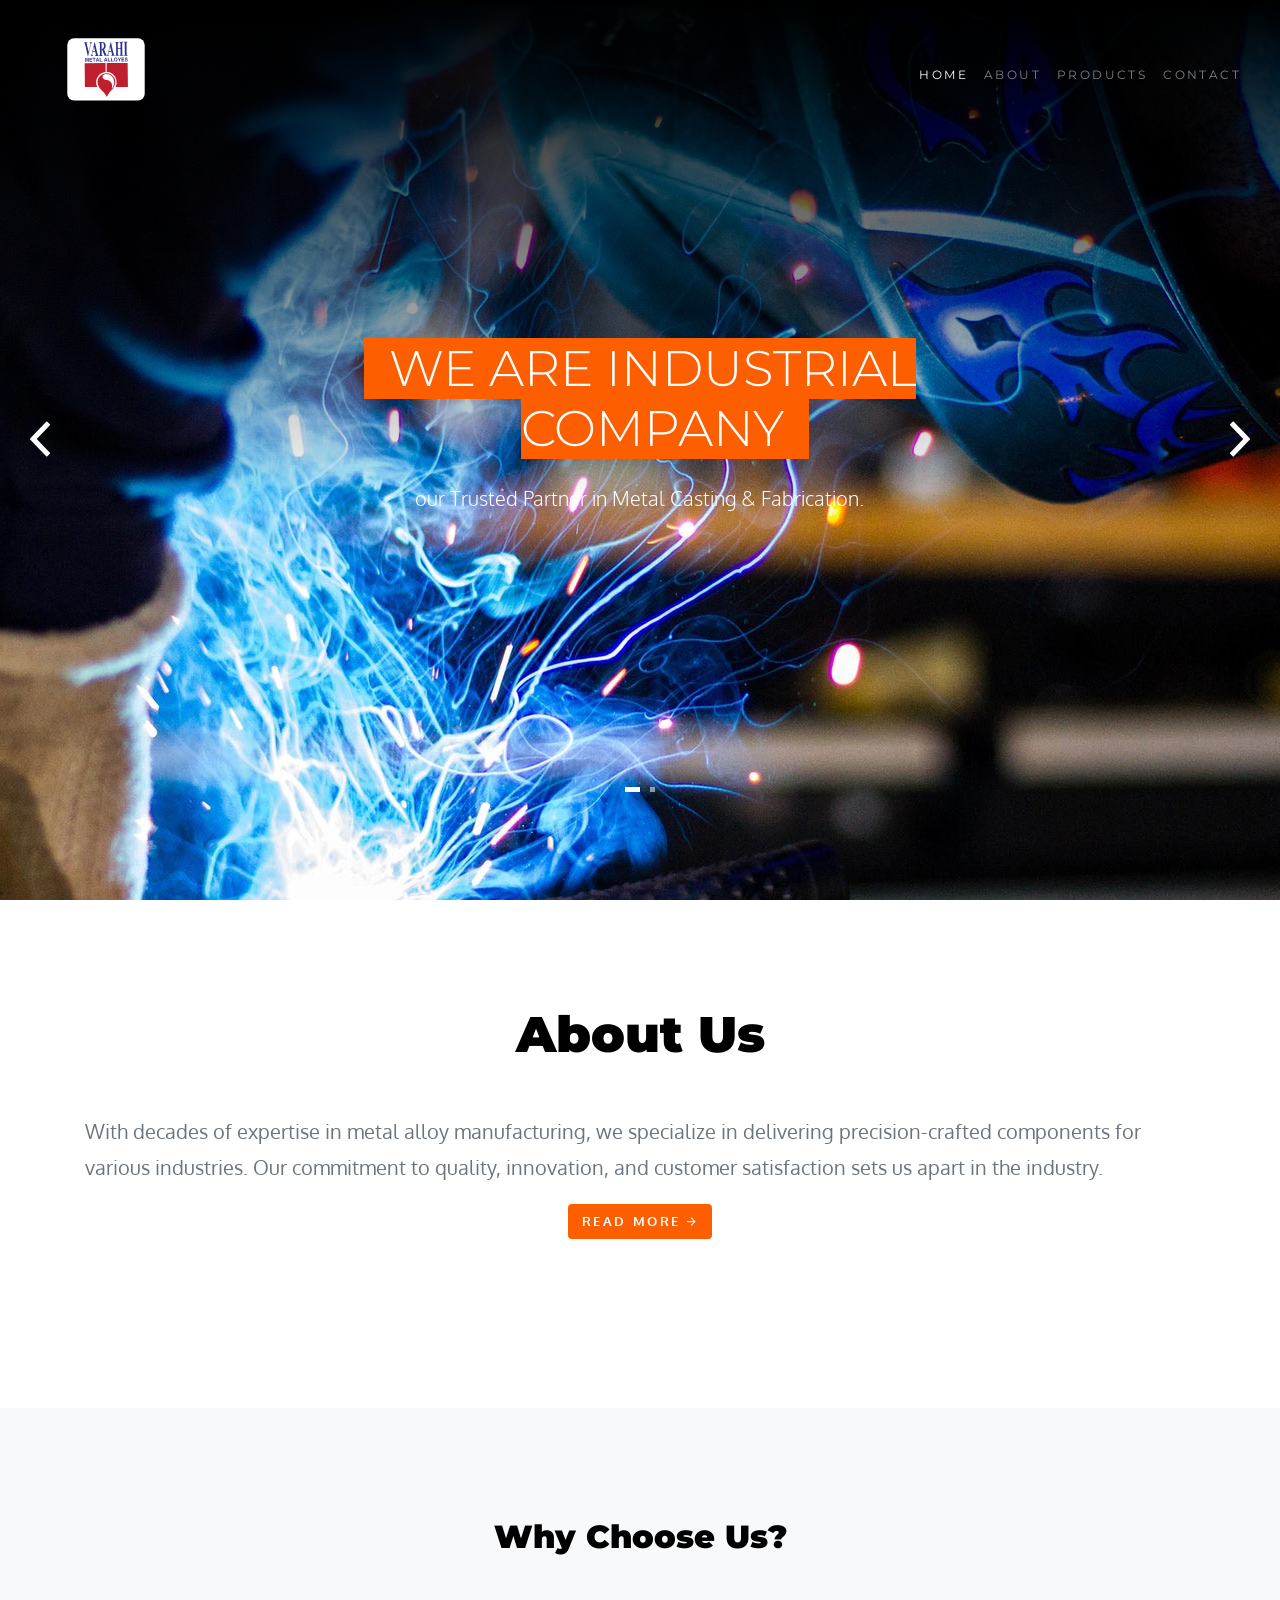
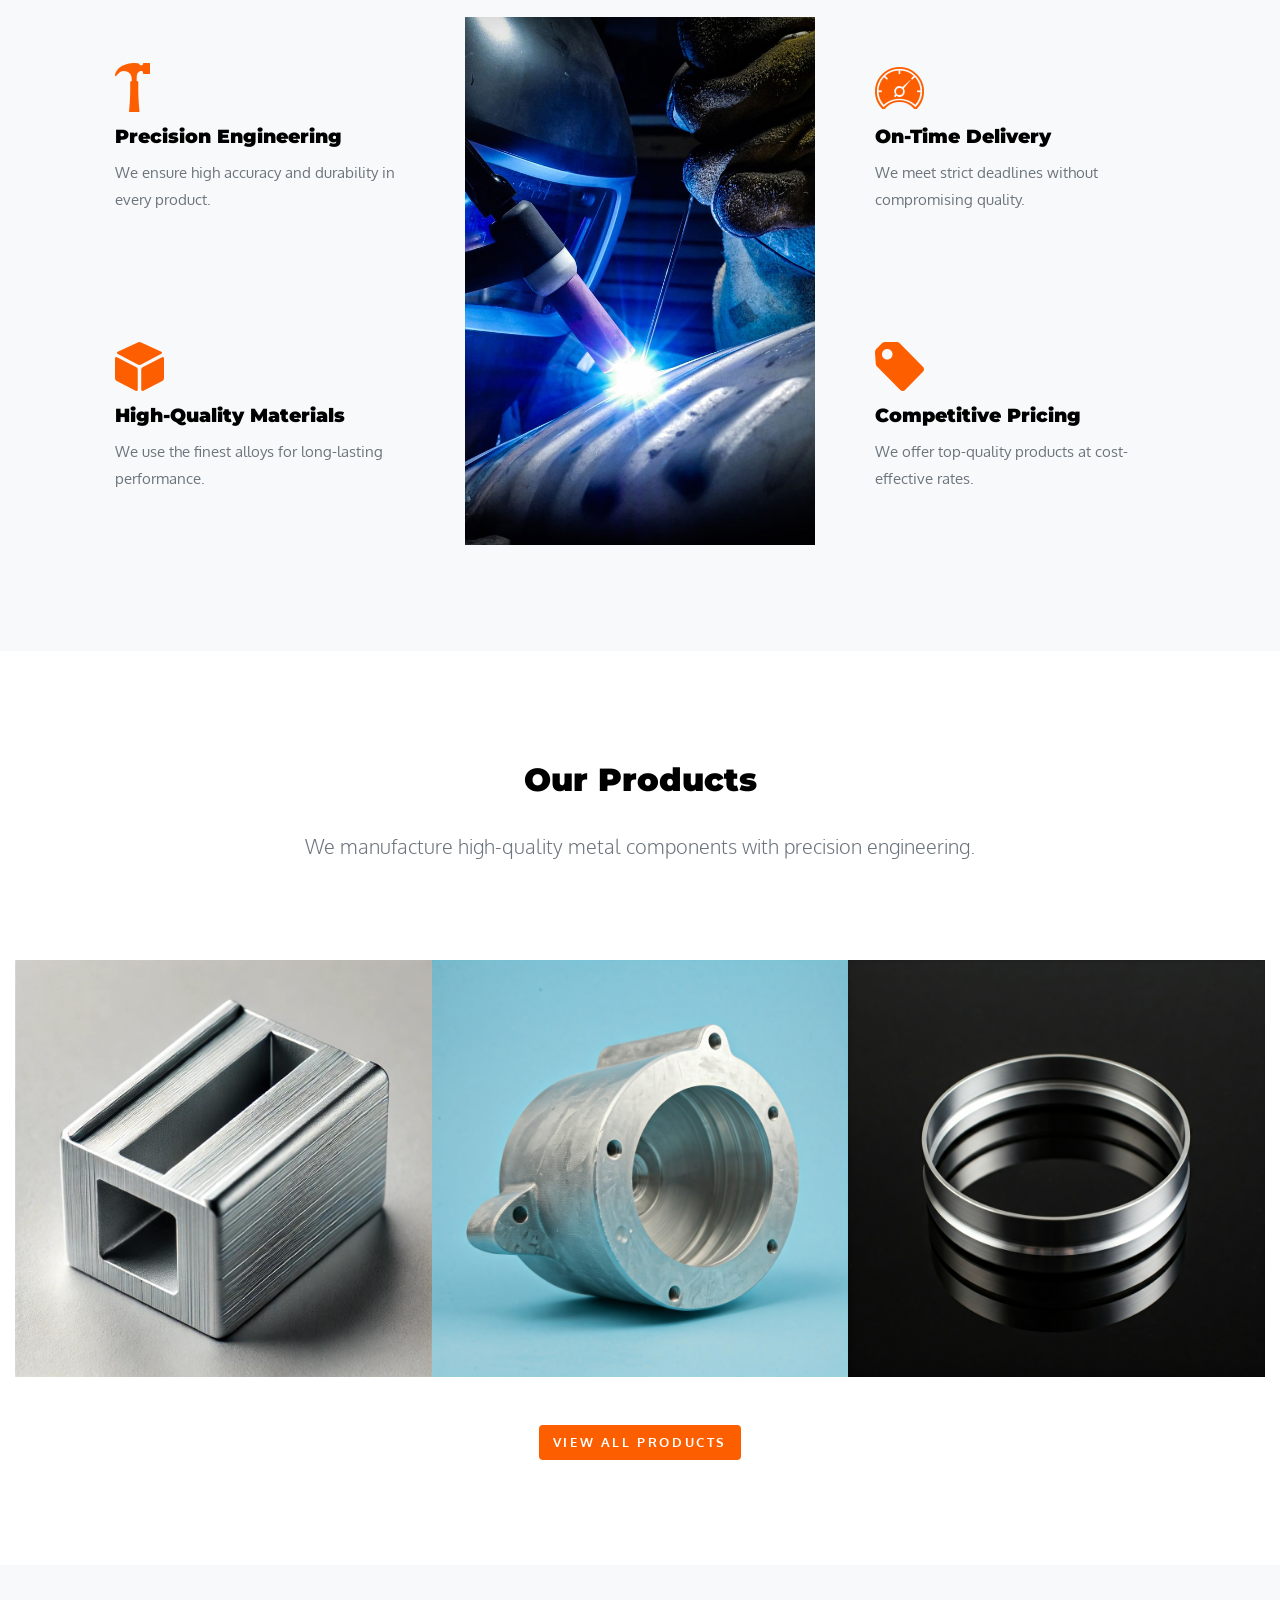
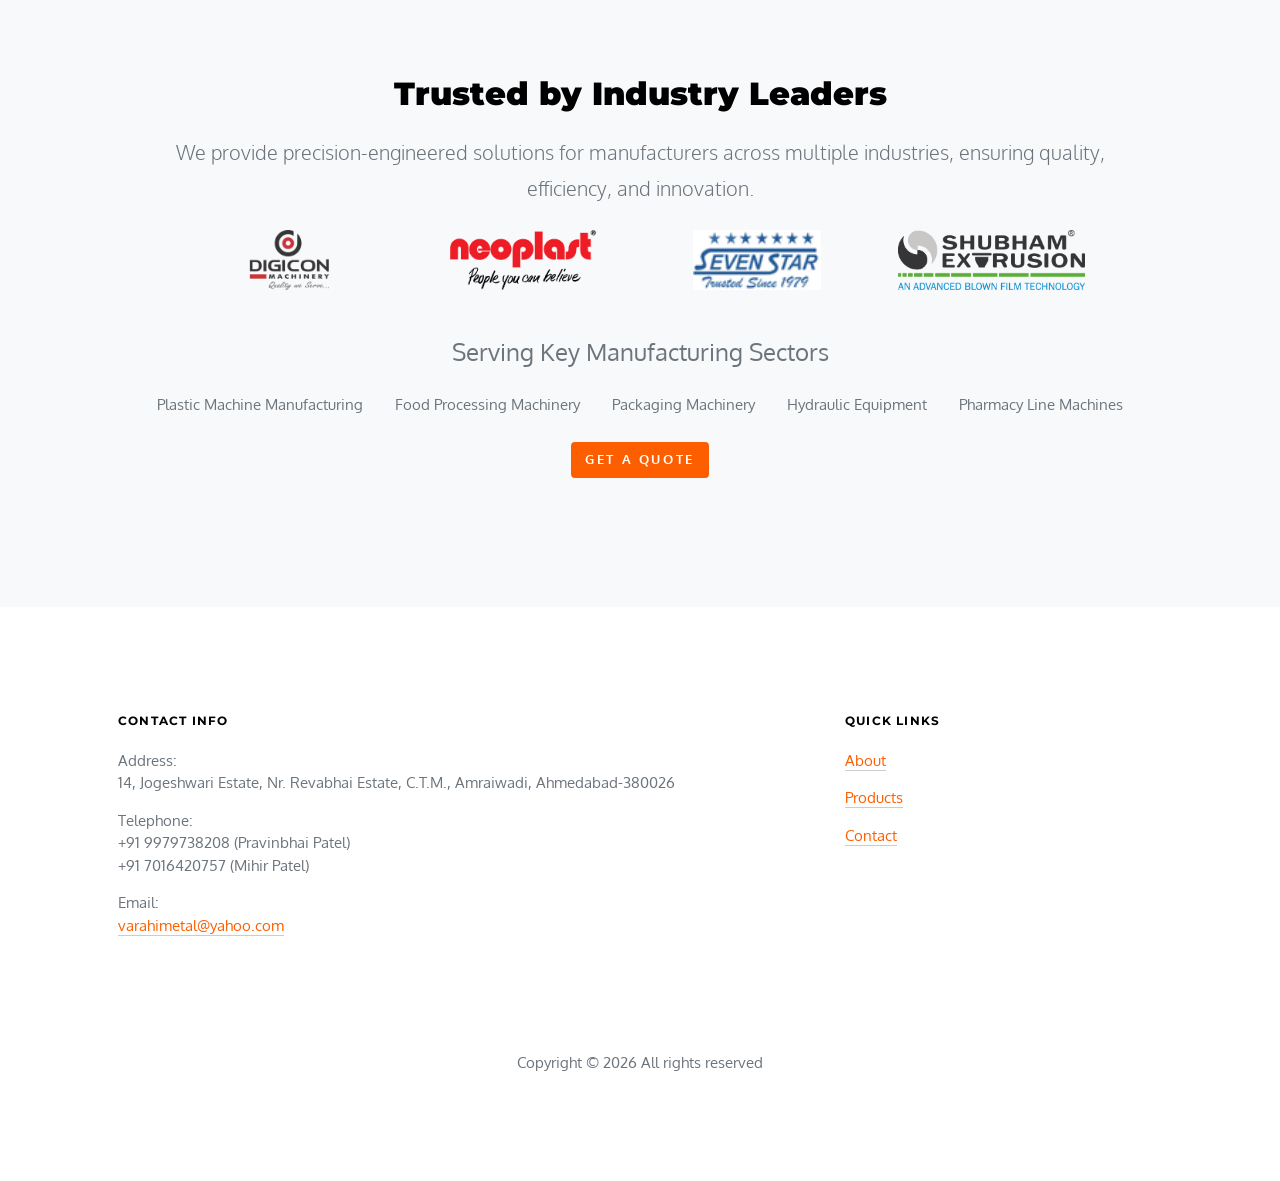
==== commit 342b7311: "home page, contact page, products page & about as done." ====
--- a/index.html
+++ b/index.html
@@ -1,206 +1,179 @@
 <!DOCTYPE html>
 <html lang="en">
   <head>
-    <title>Varahi Metal</title>
-    <meta charset="utf-8">
-    <meta name="viewport" content="width=device-width, initial-scale=1, shrink-to-fit=no">
-    
-
-    <link href="https://fonts.googleapis.com/css?family=Montserrat:400,700|Oxygen:400,700" rel="stylesheet">
-
-    <link rel="stylesheet" href="css/animate.css">
-    <link rel="stylesheet" href="css/owl.carousel.min.css">
-    <link rel="stylesheet" href="css/jquery.fancybox.min.css">
-
-    <link rel="stylesheet" href="fonts/ionicons/css/ionicons.min.css">
-    <link rel="stylesheet" href="fonts/fontawesome/css/font-awesome.min.css">
+    <title>Home | Varahi Metal</title>
+    <meta charset="utf-8" />
+    <meta
+      name="viewport"
+      content="width=device-width, initial-scale=1, shrink-to-fit=no"
+    />
+
+    <link
+      href="https://fonts.googleapis.com/css?family=Montserrat:400,700|Oxygen:400,700"
+      rel="stylesheet"
+    />
+
+    <link rel="stylesheet" href="css/bootstrap.css" />
+    <link rel="stylesheet" href="css/animate.css" />
+    <link rel="stylesheet" href="css/owl.carousel.min.css" />
+    <link rel="stylesheet" href="css/jquery.fancybox.min.css" />
+
+    <link rel="stylesheet" href="fonts/ionicons/css/ionicons.min.css" />
+    <link rel="stylesheet" href="fonts/fontawesome/css/font-awesome.min.css" />
 
     <!-- Theme Style -->
-    <link rel="stylesheet" href="css/style.css">
-    <link rel="stylesheet" href="css/custom.css">
-
+    <link rel="stylesheet" href="css/style.css" />
+    <link rel="stylesheet" href="css/custom.css" />
   </head>
   <body>
-    
-         <div id="header-placeholder"></div>
-
-
+    <div id="header-placeholder"></div>
 
     <!-- END header -->
 
     <div class="top-shadow"></div>
 
     <section class="home-slider owl-carousel">
-      <div class="slider-item" style="background-image: url('images/industrial_hero_1.jpg');">
+      <div
+        class="slider-item"
+        style="background-image: url('images/industrial_hero_1.jpg')"
+      >
         <div class="container">
-          <div class="row slider-text align-items-center justify-content-center">
+          <div
+            class="row slider-text align-items-center justify-content-center"
+          >
             <div class="col-lg-7 text-center col-sm-12 element-animate">
-              <div class="btn-play-wrap mx-auto"><p class="mb-4"><a href="https://vimeo.com/59256790" data-fancybox data-ratio="2" class="btn-play"><span class="ion ion-ios-play"></span></a></p></div>
               <h1 class="mb-4"><span>We Are Industrial Company</span></h1>
-              <p class="mb-5 w-75">Lorem ipsum dolor sit amet, consectetur adipisicing elit. Alias iste ipsa excepturi nostrum sequi molestias?</p>
-            </div>
-          </div>
-        </div>
-      </div>
-
-      <div class="slider-item" style="background-image: url('images/industrial_hero_2.jpg');">
+              <p class="mb-5 w-75">
+                our Trusted Partner in Metal Casting & Fabrication.
+              </p>
+            </div>
+          </div>
+        </div>
+      </div>
+
+      <div
+        class="slider-item"
+        style="background-image: url('images/industrial_hero_2.jpg')"
+      >
         <div class="container">
-          <div class="row slider-text align-items-center justify-content-center">
+          <div
+            class="row slider-text align-items-center justify-content-center"
+          >
             <div class="col-lg-7 text-center col-sm-12 element-animate">
-              <div class="btn-play-wrap mx-auto"><p class="mb-4"><a href="https://vimeo.com/59256790" data-fancybox data-ratio="2" class="btn-play"><span class="ion ion-ios-play"></span></a></p></div>
-              <h1><span>The Best Level of Excellence in Steel Fabrication</span></h1>
-              <p class="mb-5 w-75">Lorem ipsum dolor sit amet, consectetur adipisicing elit. Molestiae fuga, hic quae molestias aperiam deserunt!</p>
-            </div>
-          </div>
-        </div>
-        
-      </div>
-
+              <h1>
+                <span>The Best Level of Excellence in Steel Fabrication</span>
+              </h1>
+              <p class="mb-5 w-75">
+                Excellence in Every Alloy, Strength in Every Product.
+              </p>
+            </div>
+          </div>
+        </div>
+      </div>
+    </section>
+
+    <section class="section element-animate">
+      <div class="container">
+        <div class="row align-items-center mb-5">
+          <div class="col-12">
+            <div class="block-41">
+              <h2 class="block-41-heading mb-5 text-center">About Us</h2>
+              <div class="block-41-text">
+                <p>
+                  With decades of expertise in metal alloy manufacturing, we
+                  specialize in delivering precision-crafted components for
+                  various industries. Our commitment to quality, innovation, and
+                  customer satisfaction sets us apart in the industry.
+                </p>
+                <p class="text-center">
+                  <a href="./about" class="btn btn-primary">
+                    Read More
+                    <span class="ion-android-arrow-forward"></span
+                  ></a>
+                </p>
+              </div>
+            </div>
+          </div>
+        </div>
+      </div>
     </section>
     <!-- END slider -->
-    </div>
-    
-
-    <section class="section">
+
+    <section class="section bg-light">
       <div class="container">
         <div class="row mb-5">
           <div class="col-12 text-center">
-            <h2>We'll Handle Any Probles and Solve Them</h2>
+            <h2>Why Choose Us?</h2>
           </div>
         </div>
         <div class="row align-items-stretch">
           <div class="col-lg-4 order-lg-2">
-            <div class="scaling-image h-100"><div class="frame h-100"><div class="feature-img-bg h-100" style="background-image: url('images/industrial_feature_1.jpg');"></div></div></div>
-          </div>
-
-          <div class="col-md-6 col-lg-4 feature-1-wrap d-md-flex flex-md-column order-lg-1" >
-
-            <div class="feature-1 d-md-flex">
-              <div class="align-self-center">
-                <span class="ion ion-easel display-4 text-primary"></span>
-                <h3>Ducting Design</h3>
-                <p>Even the all-powerful Pointing has no control about the blind texts.</p>
-              </div>
-            </div>
-
+            <div class="scaling-image h-100">
+              <div class="frame h-100">
+                <div
+                  class="feature-img-bg h-100"
+                  style="
+                    background-image: url('images/industrial_feature_1.jpg');
+                  "
+                ></div>
+              </div>
+            </div>
+          </div>
+
+          <div
+            class="col-md-6 col-lg-4 feature-1-wrap d-md-flex flex-md-column order-lg-1"
+          >
             <div class="feature-1 d-md-flex">
               <div class="align-self-center">
                 <span class="ion ion-hammer display-4 text-primary"></span>
-                <h3>Stacks Design</h3>
-                <p>Even the all-powerful Pointing has no control about the blind texts.</p>
-              </div>
-            </div>
-
-          </div>
-          
-          <div class="col-md-6 col-lg-4 feature-1-wrap d-md-flex flex-md-column order-lg-3" >
+                <h3>Precision Engineering</h3>
+                <p>We ensure high accuracy and durability in every product.</p>
+              </div>
+            </div>
 
             <div class="feature-1 d-md-flex">
               <div class="align-self-center">
                 <span class="ion ion-cube display-4 text-primary"></span>
-                <h3>Tanks Design</h3>
-                <p>Even the all-powerful Pointing has no control about the blind texts.</p>
-              </div>
-            </div>
-
+                <h3>High-Quality Materials</h3>
+                <p>We use the finest alloys for long-lasting performance.</p>
+              </div>
+            </div>
+          </div>
+
+          <div
+            class="col-md-6 col-lg-4 feature-1-wrap d-md-flex flex-md-column order-lg-3"
+          >
             <div class="feature-1 d-md-flex">
               <div class="align-self-center">
-                <span class="ion ion-clipboard display-4 text-primary"></span>
-                <h3>Structural Design</h3>
-                <p>Even the all-powerful Pointing has no control about the blind texts.</p>
-              </div>
-            </div>
-
-          </div>
-
-        </div>
-      </div>
-    </section>
-
-    <section class="section bg-light">
-      <div class="container">
-        <div class="row">
-          <div class="col-md-6 col-lg-4 element-animate ">
-            <div class="media block-6 d-block text-center">
-              <div class="icon mb-3"><span class="ion-android-notifications text-primary"></span></div>
-              <div class="media-body">
-                <h3 class="heading">Modern Design</h3>
-                <p>Even the all-powerful Pointing has no control about the blind texts it is an almost unorthographic.</p>
-              </div>
-            </div>  
-
-          </div>
-          <div class="col-md-6 col-lg-4 element-animate ">
-            <div class="media block-6 d-block text-center">
-              <div class="icon mb-3"><span class="ion-heart text-primary"></span></div>
-              <div class="media-body">
-                <h3 class="heading">Built With Passion</h3>
-                <p>Even the all-powerful Pointing has no control about the blind texts it is an almost unorthographic.</p>
-              </div>
-            </div> 
-
-          </div>
-          <div class="col-md-6 col-lg-4 element-animate ">
-            <div class="media block-6 d-block text-center">
-              <div class="icon mb-3"><span class="ion-flash text-primary"></span></div>
-              <div class="media-body">
-                <h3 class="heading">Fast Loading</h3>
-                <p>Even the all-powerful Pointing has no control about the blind texts it is an almost unorthographic.</p>
-              </div>
-            </div> 
-
-          </div>
-        </div>
-      </div>
-    </section>
-    <!-- END section -->
-    <section class="section element-animate">
-      <div class="container">
-        <div class="row align-items-center mb-5">
-          <div class="col-lg-7 order-md-2">
-            <div class="scaling-image"><div class="frame"><img src="images/industrial_featured_img_1.jpg" alt="Free template by Free-Template.co" class="img-fluid"></div></div>
-          </div>
-          <div class="col-md-5 pr-md-5 mb-5">
-            <div class="block-41">
-              <h2 class="block-41-heading mb-5">Let's Build Together</h2>
-              <div class="block-41-text">
-                <p>Far far away, behind the word mountains, far from the countries Vokalia and Consonantia, there live the blind texts. Separated they live in Bookmarksgrove right at the coast of the Semantics, a large language ocean.</p>
-                <p><a href="#" class="readmore">Read More <span class="ion-android-arrow-dropright-circle"></span></a></p>
-              </div>
-            </div>
-          </div>
-          
-        </div>
-      </div>
-    </section>
-
-    <section class="section element-animate bg-light">
-      <div class="container">
-        <div class="row align-items-center mb-5">
-          <div class="col-lg-7 order-md-1">
-            <div class="scaling-image"><div class="frame"><img src="images/industrial_featured_img_2.jpg" alt="Free template by Free-Template.co" class="img-fluid"></div></div>
-          </div>
-          <div class="col-md-5 pl-md-5 mb-5 order-md-2">
-            <div class="block-41">
-              <h2 class="block-41-heading mb-5">We'll handle any intercate custom design</h2>
-              <div class="block-41-text">
-                <p>A small river named Duden flows by their place and supplies it with the necessary regelialia. It is a paradisematic country, in which roasted parts of sentences fly into your mouth.</p>
-                <p><a href="#" class="readmore">Read More <span class="ion-android-arrow-dropright-circle"></span></a></p>
-              </div>
-            </div>
-          </div>
-          
-        </div>
-      </div>
-    </section>
-    
-
-    <section class="section border-t pb-0">
+                <span
+                  class="ion ion-ios-speedometer display-4 text-primary"
+                ></span>
+                <h3>On-Time Delivery</h3>
+                <p>We meet strict deadlines without compromising quality.</p>
+              </div>
+            </div>
+
+            <div class="feature-1 d-md-flex">
+              <div class="align-self-center">
+                <span class="ion ion-pricetag display-4 text-primary"></span>
+                <h3>Competitive Pricing</h3>
+                <p>We offer top-quality products at cost-effective rates.</p>
+              </div>
+            </div>
+          </div>
+        </div>
+      </div>
+    </section>
+
+    <section class="section border-t">
       <div class="container">
         <div class="row justify-content-center mb-5 element-animate">
           <div class="col-md-8 text-center">
-            <h2 class=" heading mb-4">Projects</h2>
-            <p class="mb-5 lead">Far far away, behind the word mountains, far from the countries Vokalia and Consonantia, there live the blind texts. Separated they live in Bookmarksgrove right at the coast of the Semantics, a large language ocean.</p>
+            <h2 class="heading mb-4">Our Products</h2>
+            <p class="mb-5 lead">
+              We manufacture high-quality metal components with precision
+              engineering.
+            </p>
           </div>
         </div>
       </div>
@@ -208,219 +181,113 @@
         <div class="row no-gutters">
           <div class="col-md-4 element-animate">
             <a href="project-single.html" class="link-thumbnail">
-              <h3>Ducting Design in Colorado</h3>
+              <h3>Aluminum casting molding box</h3>
               <span class="ion-plus icon"></span>
-              <img src="images/industrial_img_1.jpg" alt="Free template by Free-Template.co" class="img-fluid">
+              <img
+                src="images/products/alu_casting_cutting_box.jpg"
+                alt="Image"
+                class="img-fluid"
+              />
             </a>
           </div>
           <div class="col-md-4 element-animate">
             <a href="project-single.html" class="link-thumbnail">
-              <h3>Tanks Project In California</h3>
+              <h3>Aluminum valve</h3>
+
               <span class="ion-plus icon"></span>
-              <img src="images/industrial_img_2.jpg" alt="Free template by Free-Template.co" class="img-fluid">
+              <img
+                src="images/products/alu_valve.jpg"
+                alt="Image"
+                class="img-fluid"
+              />
             </a>
           </div>
           <div class="col-md-4 element-animate">
             <a href="project-single.html" class="link-thumbnail">
-              <h3>Structural Design in New York</h3>
+              <h3>Aluminum molding ring</h3>
               <span class="ion-plus icon"></span>
-              <img src="images/industrial_img_3.jpg" alt="Free template by Free-Template.co" class="img-fluid">
+              <img
+                src="images/products/alu_ring.jpg"
+                alt="Image"
+                class="img-fluid"
+              />
             </a>
           </div>
-          <div class="col-md-4 element-animate">
-            <a href="project-single.html" class="link-thumbnail">
-              <h3>Stacks Design</h3>
-              <span class="ion-plus icon"></span>
-              <img src="images/industrial_img_4.jpg" alt="Free template by Free-Template.co" class="img-fluid">
-            </a>
-          </div>
-          <div class="col-md-4 element-animate">
-            <a href="project-single.html" class="link-thumbnail">
-              <h3>Intercate Custom</h3>
-              <span class="ion-plus icon"></span>
-              <img src="images/industrial_img_5.jpg" alt="Free template by Free-Template.co" class="img-fluid">
-            </a>
-          </div>
-          <div class="col-md-4 element-animate">
-            <a href="project-single.html" class="link-thumbnail">
-              <h3>Banker Design</h3>
-              <span class="ion-plus icon"></span>
-              <img src="images/industrial_img_6.jpg" alt="Free template by Free-Template.co" class="img-fluid">
-            </a>
-          </div>
-        </div>
-        
+        </div>
+        <div class="text-center">
+          <a href="./products" class="btn btn-primary mt-5">
+            View All Products
+          </a>
+        </div>
       </div>
     </section>
     <!-- END section -->
 
-    <section class="section bg-light block-11">
-      <div class="container"> 
-        <div class="row justify-content-center mb-5">
-          <div class="col-md-8 text-center">
-            <h2 class=" heading mb-4">Testimonial</h2>
-          </div>
-        </div>
-        <div class="nonloop-block-11 owl-carousel">
-          <div class="item">
-            <div class="block-33 h-100">
-                <div class="vcard d-flex mb-3">
-                  <div class="image align-self-center"><img src="images/person_3.jpg" alt="Person here"></div>
-                  <div class="name-text align-self-center">
-                    <h2 class="heading">John Smith</h2>
-                    <span class="meta">Free-Template.co Client</span>
-                  </div>
-                </div>
-                <div class="text">
-                  <blockquote>
-                    <p>&rdquo; The Big Oxmox advised her not to do so, because there were thousands of bad Commas, wild Question Marks and devious Semikoli, but the Little Blind Text didn’t listen. She packed her seven versalia, put her initial into the belt and made herself on the way. &ldquo;</p>
-                  </blockquote>
-                </div>
-              </div>
-          </div>
-
-          <div class="item">
-            <div class="block-33 h-100">
-                <div class="vcard d-flex mb-3">
-                  <div class="image align-self-center"><img src="images/person_2.jpg" alt="Person here"></div>
-                  <div class="name-text align-self-center">
-                    <h2 class="heading">Joshua Darren</h2>
-                    <span class="meta">Free-Template.co Client</span>
-                  </div>
-                </div>
-                <div class="text">
-                  <blockquote>
-                    <p>&rdquo; Even the all-powerful Pointing has no control about the blind texts it is an almost unorthographic life One day however a small line of blind text by the name of Lorem Ipsum decided to leave for the far World of Grammar. &ldquo;</p>
-                  </blockquote>
-                </div>
-              </div>
-          </div>
-
-          <div class="item">
-            <div class="block-33 h-100">
-                <div class="vcard d-flex mb-3">
-                  <div class="image align-self-center"><img src="images/person_3.jpg" alt="Person here"></div>
-                  <div class="name-text align-self-center">
-                    <h2 class="heading">John Smith</h2>
-                    <span class="meta">Free-Template.co Client</span>
-                  </div>
-                </div>
-                <div class="text">
-                  <blockquote>
-                    <p>&rdquo; A small river named Duden flows by their place and supplies it with the necessary regelialia. It is a paradisematic country, in which roasted parts of sentences fly into your mouth. &ldquo;</p>
-                  </blockquote>
-                </div>
-              </div>
-          </div>
-
-          <div class="item">
-            <div class="block-33 h-100">
-                <div class="vcard d-flex mb-3">
-                  <div class="image align-self-center"><img src="images/person_3.jpg" alt="Person here"></div>
-                  <div class="name-text align-self-center">
-                    <h2 class="heading">John Smith</h2>
-                    <span class="meta">Free-Template.co Client</span>
-                  </div>
-                </div>
-                <div class="text">
-                  <blockquote>
-                    <p>&rdquo; Far far away, behind the word mountains, far from the countries Vokalia and Consonantia, there live the blind texts. Separated they live in Bookmarksgrove right at the coast of the Semantics, a large language ocean. &ldquo;</p>
-                  </blockquote>
-                </div>
-              </div>
-          </div>
-          
-        </div>
-      </div>
-    </div>
-    <!-- END .block-4 -->
-    </section>
-
-<section class="container py-5">
-  <div class="text-center">
-    <h2 class="mb-3">Trusted by Leading Industry Innovators</h2>
-    <p class="lead w-75 mx-auto mb-4">
-      For over two decades, we’ve been the preferred partner for precision metal solutions, serving top-tier industries worldwide.
-    </p>
-  </div>
-
-  <!-- Client Logos Grid -->
-  <div class="row justify-content-center g-4 mb-4">
-    <div class="col-auto">
-      <img src="images/clients/Digicon machinery.webp" alt="Aerospace Corporation" class="img-fluid client-logo" style="height: 50px;">
-    </div>
-    <div class="col-auto">
-      <img src="images/clients/neoplast enigneering.png" alt="Automotive Manufacturer" class="img-fluid client-logo" style="height: 50px;">
-    </div>
-    <div class="col-auto">
-      <img src="images/clients/seven-star-engineers-fabricators-contractors-90x90.png" alt="Energy Solutions Ltd" class="img-fluid client-logo" style="height: 50px;">
-    </div>
-    <div class="col-auto">
-      <img src="images/clients/ShubhamExtrusion_Logo_Dark.png" alt="Medical Equipment Inc" class="img-fluid client-logo" style="height: 50px;">
-    </div>
-  </div>
-
-  <!-- Expanded Client Social Proof -->
-  <div class="text-center mt-3">
-    <div class="d-inline-block bg-light p-4 rounded-3 shadow-sm">
-      <p class="h4 mb-3">Serving Key Manufacturing Sectors</p>
-      <div class="d-flex flex-wrap justify-content-center gap-3">
-        <span class="bg-opacity-10 px-3 py-2">Plastic Machine Manufacturing</span>
-        <span class="bg-opacity-10 px-3 py-2">Food Processing Machinery</span>
-        <span class="bg-opacity-10 px-3 py-2">Packaging Machinery</span>
-        <span class="bg-opacity-10 px-3 py-2">Hydraulic Equipment</span>
-        <span class="bg-opacity-10 px-3 py-2">Pharmacy Line Machines</span>
-      </div>
-      <a href="contact.html" class="btn btn-primary mt-3">Get a Quote</a>
-    </div>
-  </div>
-</section>
-
-<section class="container py-5">
-  <div class="text-center">
-    <h2 class="mb-3">Trusted by Industry Leaders</h2>
-    <p class="lead w-75 mx-auto mb-4">
-      We provide precision-engineered solutions for manufacturers across multiple industries, ensuring quality, efficiency, and innovation.
-    </p>
-  </div>
-
-  <!-- Client Logos Grid -->
-  <div class="row justify-content-center gap-4 mb-4">
-    <div class="col-6 col-sm-4 col-md-3 col-lg-2 text-center">
-      <img src="images/clients/Digicon machinery.webp" alt="Plastic Machine Manufacturer" class="img-fluid client-logo">
-    </div>
-    <div class="col-6 col-sm-4 col-md-3 col-lg-2 text-center">
-      <img src="images/clients/neoplast enigneering.png" alt="Food Machine Manufacturer" class="img-fluid client-logo">
-    </div>
-    <div class="col-6 col-sm-4 col-md-3 col-lg-2 text-center">
-      <img src="images/clients/seven-star-engineers-fabricators-contractors-90x90.png" alt="Energy Solutions Ltd" alt="Packing Machine Manufacturer" class="img-fluid client-logo">
-    </div>
-    <div class="col-6 col-sm-4 col-md-3 col-lg-2 text-center">
-      <img src="images/clients/ShubhamExtrusion_Logo_Dark.png" alt="Hydraulic Manufacturer" class="img-fluid client-logo">
-    </div>
-  </div>
-
-  <!-- Industries Served -->
-  <div class="text-center mt-3">
-    <div class="d-inline-block bg-light p-4 rounded-3 shadow-sm w-100">
-      <p class="h4 mb-3">Serving Key Manufacturing Sectors</p>
-      <div class="d-flex flex-wrap justify-content-center gap-3">
-        <span>Plastic Machine Manufacturing</span>
-        <span>Food Processing Machinery</span>
-        <span>Packaging Machinery</span>
-        <span>Hydraulic Equipment</span>
-        <span>Pharmacy Line Machines</span>
-      </div>
-      <a href="contact.html" class="btn btn-primary mt-3">Get a Quote</a>
-    </div>
-  </div>
-</section>
-
-
-    
-     <div id="footer-placeholder"></div>
-         
-     <div id="loader-placeholder"></div>
+    <section class="section bg-light">
+      <div class="text-center">
+        <h2 class="mb-3">Trusted by Industry Leaders</h2>
+        <p class="lead w-75 mx-auto mb-4">
+          We provide precision-engineered solutions for manufacturers across
+          multiple industries, ensuring quality, efficiency, and innovation.
+        </p>
+      </div>
+
+      <!-- Client Logos Grid -->
+      <div class="row justify-content-center client-section mb-4">
+        <div class="col-6 col-sm-4 col-md-3 col-lg-2 text-center">
+          <img
+            src="images/clients/Digicon machinery.webp"
+            alt="Plastic Machine Manufacturer"
+            class="img-fluid client-logo"
+          />
+        </div>
+        <div class="col-6 col-sm-4 col-md-3 col-lg-2 text-center">
+          <img
+            src="images/clients/neoplast enigneering.png"
+            alt="Food Machine Manufacturer"
+            class="img-fluid client-logo"
+          />
+        </div>
+        <div class="col-6 col-sm-4 col-md-3 col-lg-2 text-center">
+          <img
+            src="images/clients/seven-star-engineers-fabricators-contractors-90x90.png"
+            alt="Energy Solutions Ltd"
+            alt="Packing Machine Manufacturer"
+            class="img-fluid client-logo"
+          />
+        </div>
+        <div class="col-6 col-sm-4 col-md-3 col-lg-2 text-center">
+          <img
+            src="images/clients/ShubhamExtrusion_Logo_Dark.png"
+            alt="Hydraulic Manufacturer"
+            class="img-fluid client-logo"
+          />
+        </div>
+      </div>
+
+      <!-- Industries Served -->
+      <div class="text-center mt-3">
+        <div class="d-inline-block p-4">
+          <p class="h4 mb-3">Serving Key Manufacturing Sectors</p>
+          <div class="d-flex flex-wrap justify-content-center gap-3">
+            <span class="bg-opacity-10 px-3 py-2"
+              >Plastic Machine Manufacturing</span
+            >
+            <span class="bg-opacity-10 px-3 py-2"
+              >Food Processing Machinery</span
+            >
+            <span class="bg-opacity-10 px-3 py-2">Packaging Machinery</span>
+            <span class="bg-opacity-10 px-3 py-2">Hydraulic Equipment</span>
+            <span class="bg-opacity-10 px-3 py-2">Pharmacy Line Machines</span>
+          </div>
+          <a href="contact.html" class="btn btn-primary mt-3">Get a Quote</a>
+        </div>
+      </div>
+    </section>
+
+    <div id="footer-placeholder"></div>
+
+    <div id="loader-placeholder"></div>
 
     <script src="js/jquery-3.2.1.min.js"></script>
     <script src="js/popper.min.js"></script>
@@ -430,4 +297,4 @@
     <script src="js/jquery.fancybox.min.js"></script>
     <script src="js/main.js"></script>
   </body>
-</html>+</html>
--- a/css/custom.css
+++ b/css/custom.css
@@ -1,5 +1,5 @@
 .logo svg {
-  height: 150px;
+  /* height: 150px; */
   width: 150px;
 }
 
@@ -10,6 +10,35 @@
 
 .client-logo:hover {
   transform: scale(1.1);
+}
+
+.iframe-container {
+  position: relative;
+  width: 100%;
+  padding-top: 56.25%; /* Aspect ratio 16:9 (height/width = 9/16 = 56.25%) */
+  height: 0;
+  overflow: hidden;
+}
+
+.iframe-container iframe {
+  position: absolute;
+  top: 0;
+  left: 0;
+  width: 100%;
+  height: 100%;
+}
+
+.product-box {
+  position: relative;
+}
+.product-box img {
+  width: 100%;
+  height: 300px;
+  object-fit: cover;
+}
+
+.client-section {
+  gap: 1rem;
 }
 
 @media (max-width: 576px) {
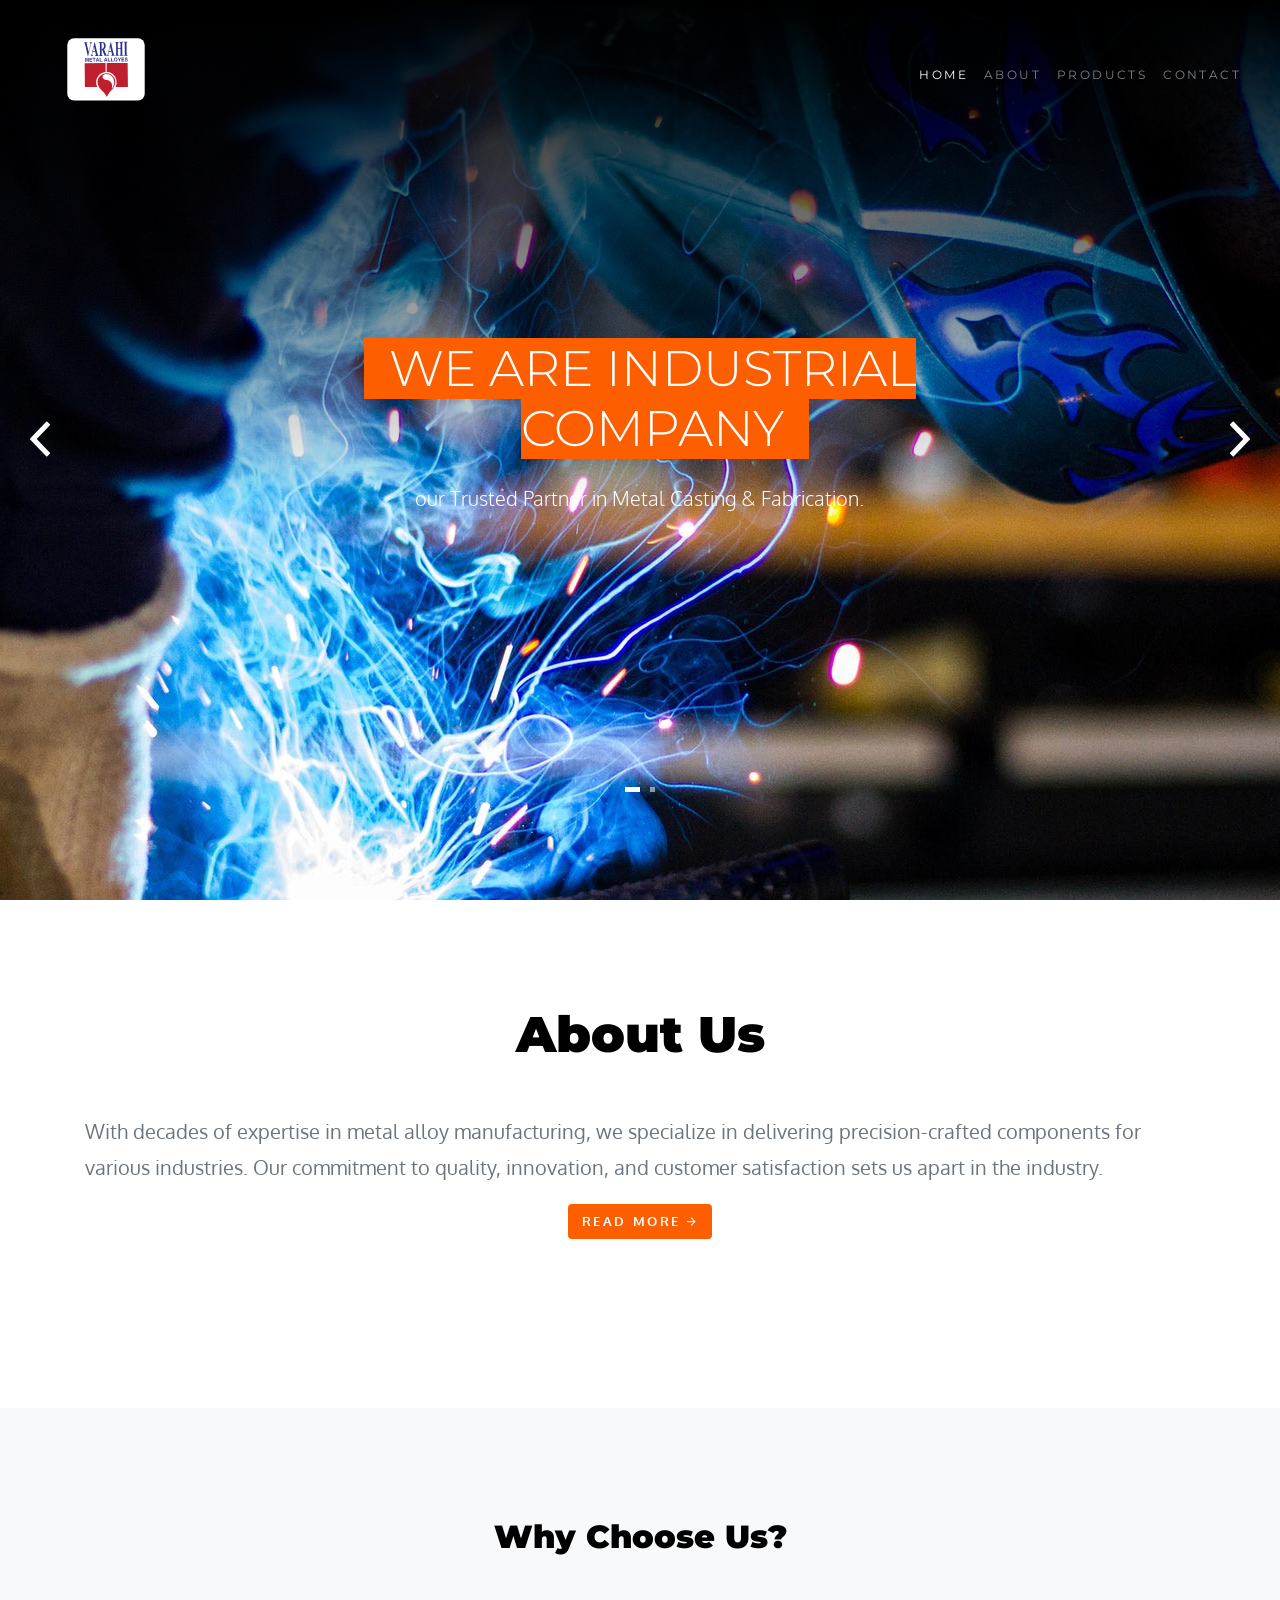
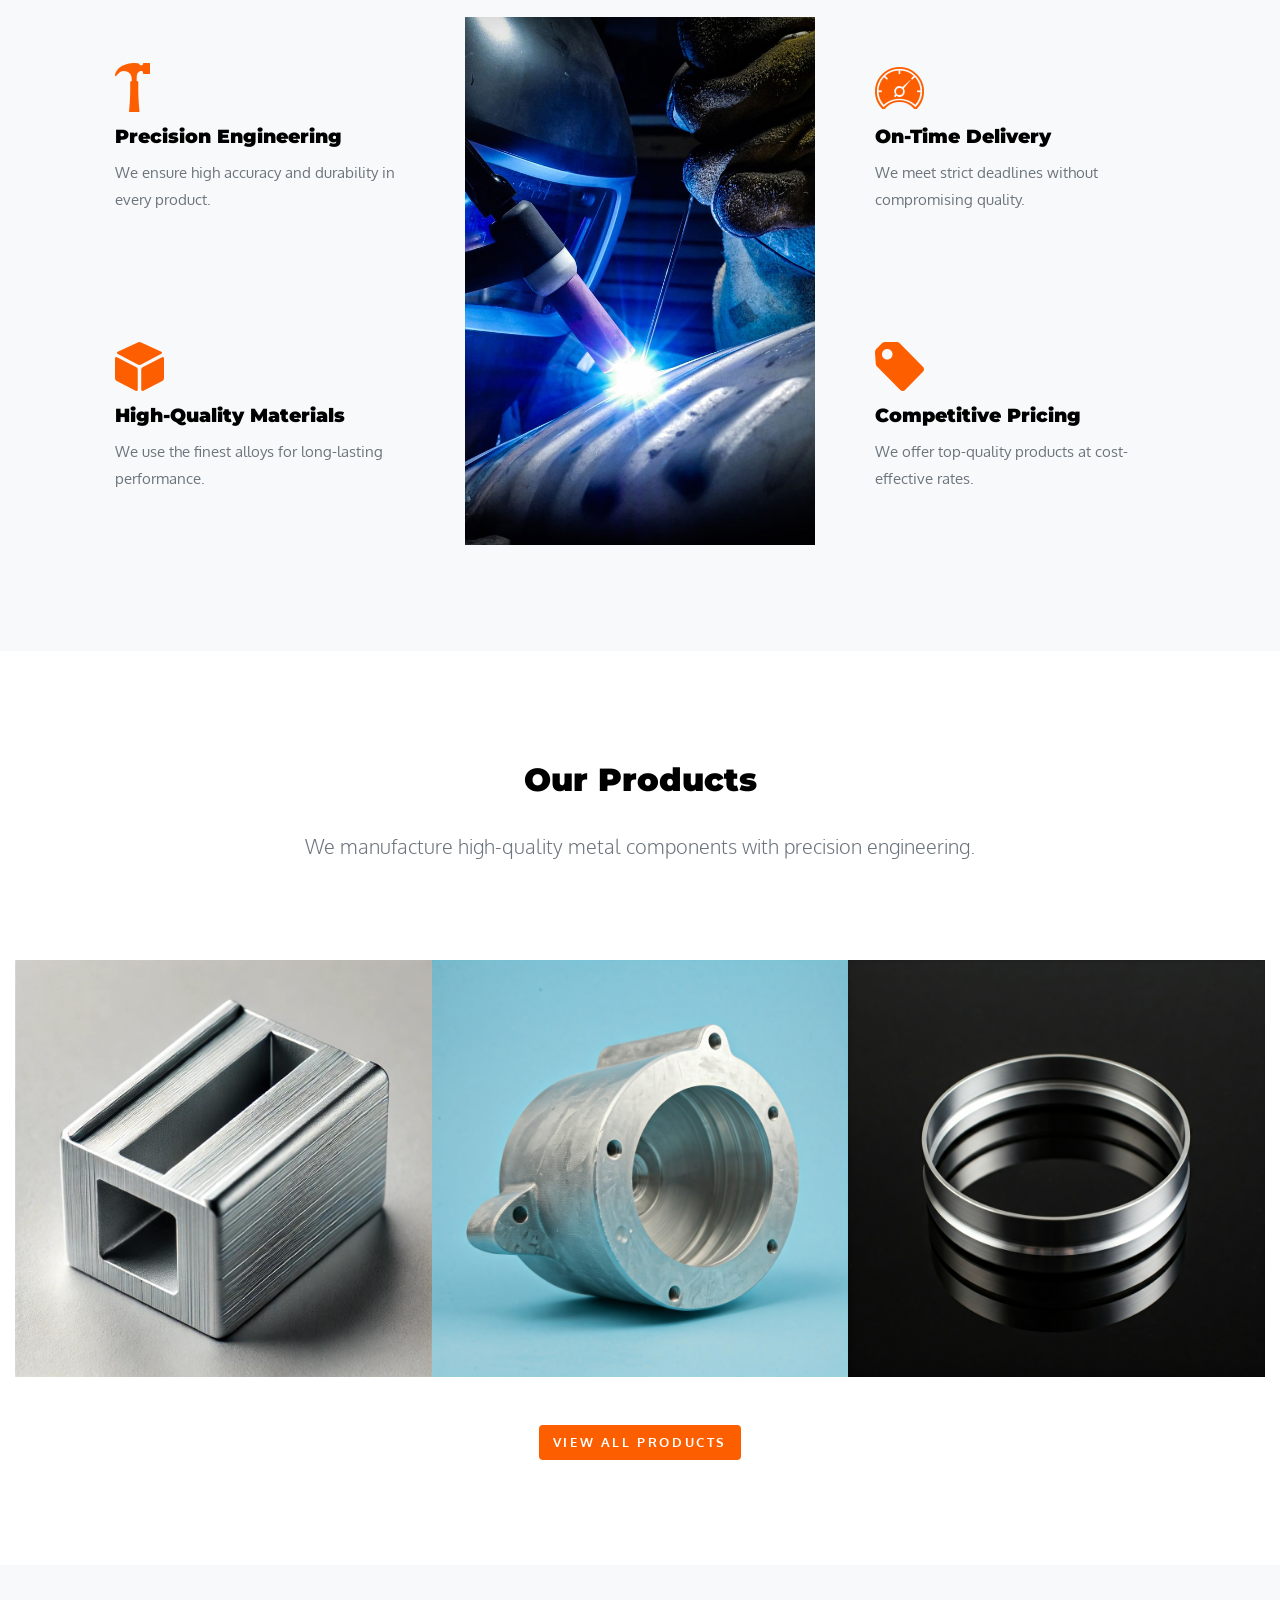
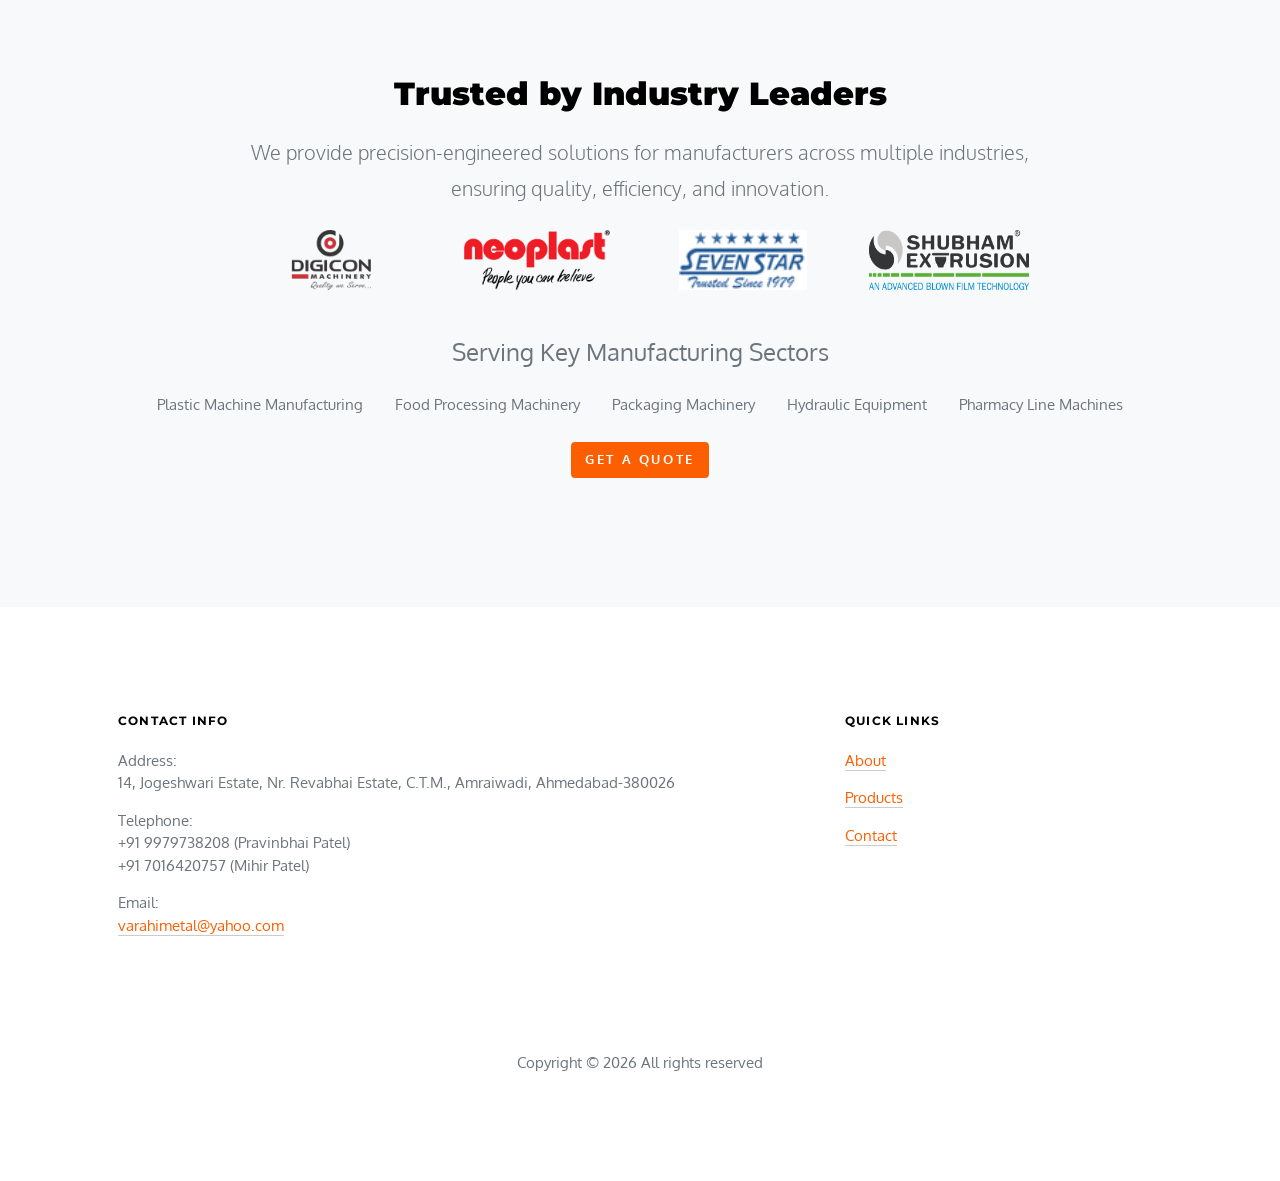
==== commit 8bdf5a77: "removed loader & solve scroll carousel issue in mobile screen." ====
--- a/index.html
+++ b/index.html
@@ -224,70 +224,74 @@
     <!-- END section -->
 
     <section class="section bg-light">
-      <div class="text-center">
-        <h2 class="mb-3">Trusted by Industry Leaders</h2>
-        <p class="lead w-75 mx-auto mb-4">
-          We provide precision-engineered solutions for manufacturers across
-          multiple industries, ensuring quality, efficiency, and innovation.
-        </p>
-      </div>
-
-      <!-- Client Logos Grid -->
-      <div class="row justify-content-center client-section mb-4">
-        <div class="col-6 col-sm-4 col-md-3 col-lg-2 text-center">
-          <img
-            src="images/clients/Digicon machinery.webp"
-            alt="Plastic Machine Manufacturer"
-            class="img-fluid client-logo"
-          />
-        </div>
-        <div class="col-6 col-sm-4 col-md-3 col-lg-2 text-center">
-          <img
-            src="images/clients/neoplast enigneering.png"
-            alt="Food Machine Manufacturer"
-            class="img-fluid client-logo"
-          />
-        </div>
-        <div class="col-6 col-sm-4 col-md-3 col-lg-2 text-center">
-          <img
-            src="images/clients/seven-star-engineers-fabricators-contractors-90x90.png"
-            alt="Energy Solutions Ltd"
-            alt="Packing Machine Manufacturer"
-            class="img-fluid client-logo"
-          />
-        </div>
-        <div class="col-6 col-sm-4 col-md-3 col-lg-2 text-center">
-          <img
-            src="images/clients/ShubhamExtrusion_Logo_Dark.png"
-            alt="Hydraulic Manufacturer"
-            class="img-fluid client-logo"
-          />
-        </div>
-      </div>
-
-      <!-- Industries Served -->
-      <div class="text-center mt-3">
-        <div class="d-inline-block p-4">
-          <p class="h4 mb-3">Serving Key Manufacturing Sectors</p>
-          <div class="d-flex flex-wrap justify-content-center gap-3">
-            <span class="bg-opacity-10 px-3 py-2"
-              >Plastic Machine Manufacturing</span
-            >
-            <span class="bg-opacity-10 px-3 py-2"
-              >Food Processing Machinery</span
-            >
-            <span class="bg-opacity-10 px-3 py-2">Packaging Machinery</span>
-            <span class="bg-opacity-10 px-3 py-2">Hydraulic Equipment</span>
-            <span class="bg-opacity-10 px-3 py-2">Pharmacy Line Machines</span>
-          </div>
-          <a href="contact.html" class="btn btn-primary mt-3">Get a Quote</a>
+      <div class="container">
+        <div class="text-center">
+          <h2 class="mb-3">Trusted by Industry Leaders</h2>
+          <p class="lead w-75 mx-auto mb-4">
+            We provide precision-engineered solutions for manufacturers across
+            multiple industries, ensuring quality, efficiency, and innovation.
+          </p>
+        </div>
+
+        <!-- Client Logos Grid -->
+        <div class="row justify-content-center client-section mb-4">
+          <div class="col-6 col-sm-4 col-md-3 col-lg-2 text-center">
+            <img
+              src="images/clients/Digicon machinery.webp"
+              alt="Plastic Machine Manufacturer"
+              class="img-fluid client-logo"
+            />
+          </div>
+          <div class="col-6 col-sm-4 col-md-3 col-lg-2 text-center">
+            <img
+              src="images/clients/neoplast enigneering.png"
+              alt="Food Machine Manufacturer"
+              class="img-fluid client-logo"
+            />
+          </div>
+          <div class="col-6 col-sm-4 col-md-3 col-lg-2 text-center">
+            <img
+              src="images/clients/seven-star-engineers-fabricators-contractors-90x90.png"
+              alt="Energy Solutions Ltd"
+              alt="Packing Machine Manufacturer"
+              class="img-fluid client-logo"
+            />
+          </div>
+          <div class="col-6 col-sm-4 col-md-3 col-lg-2 text-center">
+            <img
+              src="images/clients/ShubhamExtrusion_Logo_Dark.png"
+              alt="Hydraulic Manufacturer"
+              class="img-fluid client-logo"
+            />
+          </div>
+        </div>
+
+        <!-- Industries Served -->
+        <div class="text-center mt-3">
+          <div class="d-inline-block p-4">
+            <p class="h4 mb-3">Serving Key Manufacturing Sectors</p>
+            <div class="d-flex flex-wrap justify-content-center gap-3">
+              <span class="bg-opacity-10 px-3 py-2"
+                >Plastic Machine Manufacturing</span
+              >
+              <span class="bg-opacity-10 px-3 py-2"
+                >Food Processing Machinery</span
+              >
+              <span class="bg-opacity-10 px-3 py-2">Packaging Machinery</span>
+              <span class="bg-opacity-10 px-3 py-2">Hydraulic Equipment</span>
+              <span class="bg-opacity-10 px-3 py-2"
+                >Pharmacy Line Machines</span
+              >
+            </div>
+            <a href="contact.html" class="btn btn-primary mt-3">Get a Quote</a>
+          </div>
         </div>
       </div>
     </section>
 
     <div id="footer-placeholder"></div>
 
-    <div id="loader-placeholder"></div>
+    <!-- <div id="loader-placeholder"></div> -->
 
     <script src="js/jquery-3.2.1.min.js"></script>
     <script src="js/popper.min.js"></script>
--- a/css/custom.css
+++ b/css/custom.css
@@ -41,6 +41,14 @@
   gap: 1rem;
 }
 
+/* if carousel scroll not working in mobile*/
+
+/* .owl-carousel .owl-stage,
+.owl-carousel.owl-drag .owl-item {
+  -ms-touch-action: auto;
+  touch-action: auto;
+} */
+
 @media (max-width: 576px) {
   .client-logo {
     height: 50px;
